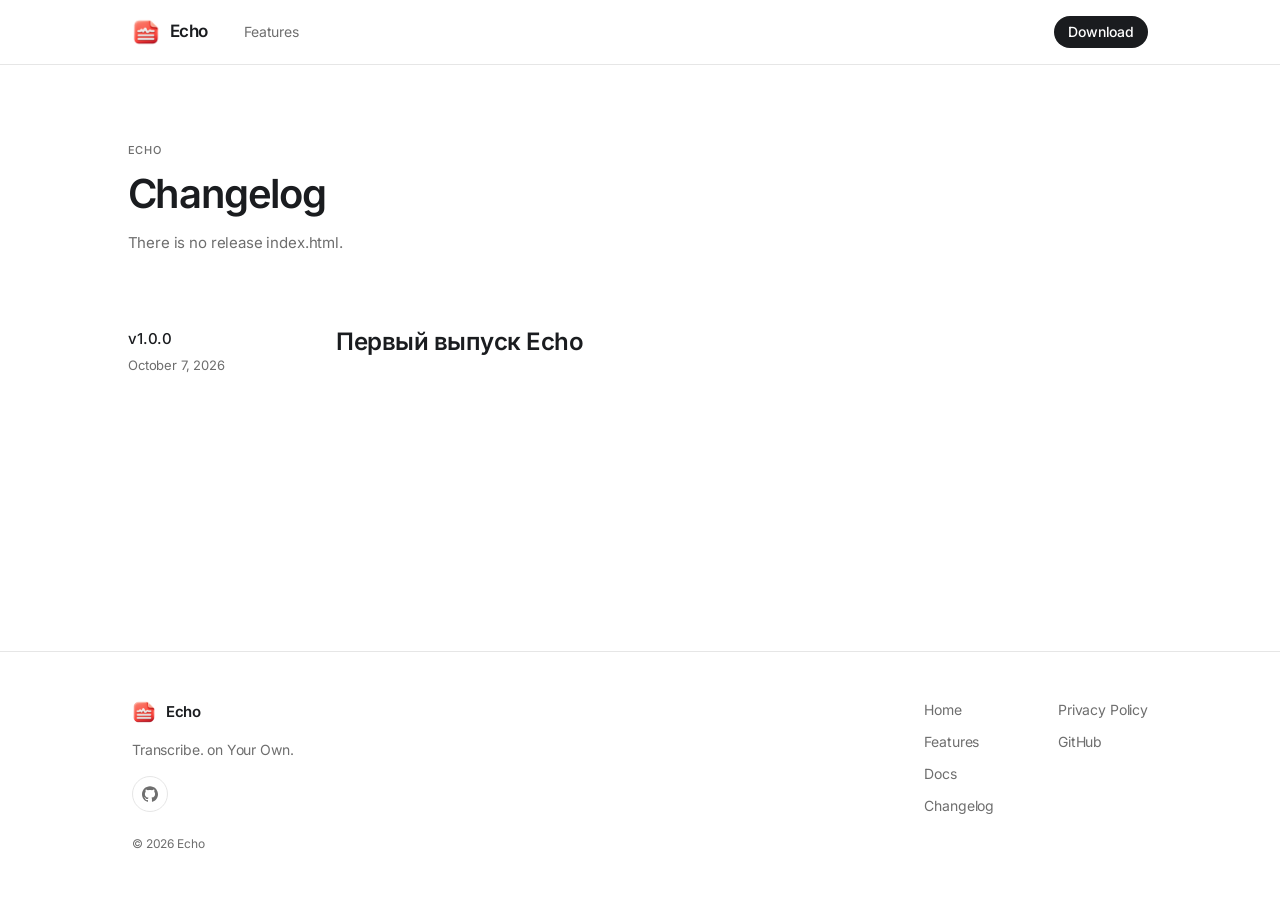
==== echo/changelog/index.html @ e700532b "Add GitHub Pages SPA route entrypoints" ====
<!doctype html>
<html lang="ru">
	<head>
		<meta charset="utf-8" />
		<meta name="viewport" content="width=device-width, initial-scale=1" />
		<title>Echo — локальное распознавание речи</title>
		<meta name="description" content="Echo преобразует аудио и видео в текст на вашем компьютере. macOS, Windows и Linux." />
		<meta name="theme-color" media="(prefers-color-scheme: light)" content="#fafaf8" />
		<meta name="theme-color" media="(prefers-color-scheme: dark)" content="#0e0e0d" />
		<meta name="robots" content="noindex, nofollow" />
		<script>
			;(function () {
				var isDark = window.matchMedia('(prefers-color-scheme: dark)').matches
				document.documentElement.classList.toggle('dark', isDark)
				document.documentElement.setAttribute('data-theme', isDark ? 'dark' : 'light')
			})()
		</script>
		<link rel="icon" href="/echo/favicon.ico" />
		<link rel="icon" type="image/png" sizes="32x32" href="/echo/favicon-32x32.png" />
		<link rel="apple-touch-icon" href="/echo/favicon-180x180.png" />
		<script type="module" crossorigin src="/echo/assets/index-Cu5I1aIY.js"></script>
		<link rel="stylesheet" crossorigin href="/echo/assets/index-9riIQtW8.css">
	</head>
	<body>
		<div id="root"></div>
	</body>
</html>
---- echo/assets/index-9riIQtW8.css ----
@layer properties{@supports (((-webkit-hyphens:none)) and (not (margin-trim:inline))) or ((-moz-orient:inline) and (not (color:rgb(from red r g b)))){*,:before,:after,::backdrop{--tw-translate-x:0;--tw-translate-y:0;--tw-translate-z:0;--tw-rotate-x:initial;--tw-rotate-y:initial;--tw-rotate-z:initial;--tw-skew-x:initial;--tw-skew-y:initial;--tw-space-y-reverse:0;--tw-divide-y-reverse:0;--tw-border-style:solid;--tw-gradient-position:initial;--tw-gradient-from:#0000;--tw-gradient-via:#0000;--tw-gradient-to:#0000;--tw-gradient-stops:initial;--tw-gradient-via-stops:initial;--tw-gradient-from-position:0%;--tw-gradient-via-position:50%;--tw-gradient-to-position:100%;--tw-leading:initial;--tw-font-weight:initial;--tw-tracking:initial;--tw-ordinal:initial;--tw-slashed-zero:initial;--tw-numeric-figure:initial;--tw-numeric-spacing:initial;--tw-numeric-fraction:initial;--tw-shadow:0 0 #0000;--tw-shadow-color:initial;--tw-shadow-alpha:100%;--tw-inset-shadow:0 0 #0000;--tw-inset-shadow-color:initial;--tw-inset-shadow-alpha:100%;--tw-ring-color:initial;--tw-ring-shadow:0 0 #0000;--tw-inset-ring-color:initial;--tw-inset-ring-shadow:0 0 #0000;--tw-ring-inset:initial;--tw-ring-offset-width:0px;--tw-ring-offset-color:#fff;--tw-ring-offset-shadow:0 0 #0000;--tw-outline-style:solid;--tw-backdrop-blur:initial;--tw-backdrop-brightness:initial;--tw-backdrop-contrast:initial;--tw-backdrop-grayscale:initial;--tw-backdrop-hue-rotate:initial;--tw-backdrop-invert:initial;--tw-backdrop-opacity:initial;--tw-backdrop-saturate:initial;--tw-backdrop-sepia:initial;--tw-duration:initial;--tw-ease:initial;--tw-divide-x-reverse:0;--tw-animation-delay:0s;--tw-animation-direction:normal;--tw-animation-duration:initial;--tw-animation-fill-mode:none;--tw-animation-iteration-count:1;--tw-enter-blur:0;--tw-enter-opacity:1;--tw-enter-rotate:0;--tw-enter-scale:1;--tw-enter-translate-x:0;--tw-enter-translate-y:0;--tw-exit-blur:0;--tw-exit-opacity:1;--tw-exit-rotate:0;--tw-exit-scale:1;--tw-exit-translate-x:0;--tw-exit-translate-y:0}}}@font-face{font-family:Inter Variable;font-style:normal;font-display:swap;font-weight:100 900;src:url(/echo/assets/inter-cyrillic-ext-wght-normal-BOeWTOD4.woff2)format("woff2-variations");unicode-range:U+460-52F,U+1C80-1C8A,U+20B4,U+2DE0-2DFF,U+A640-A69F,U+FE2E-FE2F}@font-face{font-family:Inter Variable;font-style:normal;font-display:swap;font-weight:100 900;src:url(/echo/assets/inter-cyrillic-wght-normal-DqGufNeO.woff2)format("woff2-variations");unicode-range:U+301,U+400-45F,U+490-491,U+4B0-4B1,U+2116}@font-face{font-family:Inter Variable;font-style:normal;font-display:swap;font-weight:100 900;src:url(/echo/assets/inter-greek-ext-wght-normal-DlzME5K_.woff2)format("woff2-variations");unicode-range:U+1F??}@font-face{font-family:Inter Variable;font-style:normal;font-display:swap;font-weight:100 900;src:url(/echo/assets/inter-greek-wght-normal-CkhJZR-_.woff2)format("woff2-variations");unicode-range:U+370-377,U+37A-37F,U+384-38A,U+38C,U+38E-3A1,U+3A3-3FF}@font-face{font-family:Inter Variable;font-style:normal;font-display:swap;font-weight:100 900;src:url(/echo/assets/inter-vietnamese-wght-normal-CBcvBZtf.woff2)format("woff2-variations");unicode-range:U+102-103,U+110-111,U+128-129,U+168-169,U+1A0-1A1,U+1AF-1B0,U+300-301,U+303-304,U+308-309,U+323,U+329,U+1EA0-1EF9,U+20AB}@font-face{font-family:Inter Variable;font-style:normal;font-display:swap;font-weight:100 900;src:url(/echo/assets/inter-latin-ext-wght-normal-DO1Apj_S.woff2)format("woff2-variations");unicode-range:U+100-2BA,U+2BD-2C5,U+2C7-2CC,U+2CE-2D7,U+2DD-2FF,U+304,U+308,U+329,U+1D00-1DBF,U+1E00-1E9F,U+1EF2-1EFF,U+2020,U+20A0-20AB,U+20AD-20C0,U+2113,U+2C60-2C7F,U+A720-A7FF}@font-face{font-family:Inter Variable;font-style:normal;font-display:swap;font-weight:100 900;src:url(/echo/assets/inter-latin-wght-normal-Dx4kXJAl.woff2)format("woff2-variations");unicode-range:U+??,U+131,U+152-153,U+2BB-2BC,U+2C6,U+2DA,U+2DC,U+304,U+308,U+329,U+2000-206F,U+20AC,U+2122,U+2191,U+2193,U+2212,U+2215,U+FEFF,U+FFFD}@layer theme{:root,:host{--color-amber-300:oklch(87.9% .169 91.605);--color-amber-500:oklch(76.9% .188 70.08);--color-amber-800:oklch(47.3% .137 46.201);--color-emerald-300:oklch(84.5% .143 164.978);--color-emerald-500:oklch(69.6% .17 162.48);--color-emerald-700:oklch(50.8% .118 165.612);--color-sky-300:oklch(82.8% .111 230.318);--color-sky-500:oklch(68.5% .169 237.323);--color-sky-700:oklch(50% .134 242.749);--color-rose-500:oklch(64.5% .246 16.439);--color-black:#000;--spacing:.25rem;--container-md:28rem;--container-lg:32rem;--container-xl:36rem;--container-3xl:48rem;--text-xs:.75rem;--text-xs--line-height:calc(1/.75);--text-sm:.875rem;--text-sm--line-height:calc(1.25/.875);--text-base:1rem;--text-base--line-height: 1.5 ;--text-lg:1.125rem;--text-lg--line-height:calc(1.75/1.125);--text-xl:1.25rem;--text-xl--line-height:calc(1.75/1.25);--font-weight-medium:500;--font-weight-semibold:600;--tracking-normal:var(--tracking-normal);--leading-tight:1.25;--leading-snug:1.375;--leading-relaxed:1.625;--shadow-2xs:var(--shadow-2xs);--shadow-xs:var(--shadow-xs);--shadow-sm:var(--shadow-sm);--shadow-md:var(--shadow-md);--shadow-lg:var(--shadow-lg);--shadow-xl:var(--shadow-xl);--shadow-2xl:var(--shadow-2xl);--ease-out:cubic-bezier(0,0,.2,1);--blur-xl:24px;--default-transition-duration:.15s;--default-transition-timing-function:cubic-bezier(.4,0,.2,1);--default-font-family:"Inter Variable","Inter",-apple-system,BlinkMacSystemFont,"SF Pro Text","Helvetica Neue",Arial,sans-serif;--default-mono-font-family:ui-monospace,SFMono-Regular,Menlo,Monaco,Consolas,"Courier New",monospace;--shadow:var(--shadow)}}@layer base{*,:after,:before,::backdrop{box-sizing:border-box;border:0 solid;margin:0;padding:0}::file-selector-button{box-sizing:border-box;border:0 solid;margin:0;padding:0}html,:host{-webkit-text-size-adjust:100%;tab-size:4;line-height:1.5;font-family:var(--default-font-family,ui-sans-serif,system-ui,sans-serif,"Apple Color Emoji","Segoe UI Emoji","Segoe UI Symbol","Noto Color Emoji");font-feature-settings:var(--default-font-feature-settings,normal);font-variation-settings:var(--default-font-variation-settings,normal);-webkit-tap-highlight-color:transparent}hr{height:0;color:inherit;border-top-width:1px}abbr:where([title]){-webkit-text-decoration:underline dotted;text-decoration:underline dotted}h1,h2,h3,h4,h5,h6{font-size:inherit;font-weight:inherit}a{color:inherit;-webkit-text-decoration:inherit;text-decoration:inherit}b,strong{font-weight:bolder}code,kbd,samp,pre{font-family:var(--default-mono-font-family,ui-monospace,SFMono-Regular,Menlo,Monaco,Consolas,"Liberation Mono","Courier New",monospace);font-feature-settings:var(--default-mono-font-feature-settings,normal);font-variation-settings:var(--default-mono-font-variation-settings,normal);font-size:1em}small{font-size:80%}sub,sup{vertical-align:baseline;font-size:75%;line-height:0;position:relative}sub{bottom:-.25em}sup{top:-.5em}table{text-indent:0;border-color:inherit;border-collapse:collapse}:-moz-focusring{outline:auto}progress{vertical-align:baseline}summary{display:list-item}ol,ul,menu{list-style:none}img,svg,video,canvas,audio,iframe,embed,object{vertical-align:middle;display:block}img,video{max-width:100%;height:auto}button,input,select,optgroup,textarea{font:inherit;font-feature-settings:inherit;font-variation-settings:inherit;letter-spacing:inherit;color:inherit;opacity:1;background-color:#0000;border-radius:0}::file-selector-button{font:inherit;font-feature-settings:inherit;font-variation-settings:inherit;letter-spacing:inherit;color:inherit;opacity:1;background-color:#0000;border-radius:0}:where(select:is([multiple],[size])) optgroup{font-weight:bolder}:where(select:is([multiple],[size])) optgroup option{padding-inline-start:20px}::file-selector-button{margin-inline-end:4px}::placeholder{opacity:1}@supports (not ((-webkit-appearance:-apple-pay-button))) or (contain-intrinsic-size:1px){::placeholder{color:currentColor}@supports (color:color-mix(in lab,red,red)){::placeholder{color:color-mix(in oklab,currentcolor 50%,transparent)}}}textarea{resize:vertical}::-webkit-search-decoration{-webkit-appearance:none}::-webkit-date-and-time-value{min-height:1lh;text-align:inherit}::-webkit-datetime-edit{display:inline-flex}::-webkit-datetime-edit-fields-wrapper{padding:0}::-webkit-datetime-edit{padding-block:0}::-webkit-datetime-edit-year-field{padding-block:0}::-webkit-datetime-edit-month-field{padding-block:0}::-webkit-datetime-edit-day-field{padding-block:0}::-webkit-datetime-edit-hour-field{padding-block:0}::-webkit-datetime-edit-minute-field{padding-block:0}::-webkit-datetime-edit-second-field{padding-block:0}::-webkit-datetime-edit-millisecond-field{padding-block:0}::-webkit-datetime-edit-meridiem-field{padding-block:0}::-webkit-calendar-picker-indicator{line-height:1}:-moz-ui-invalid{box-shadow:none}button,input:where([type=button],[type=reset],[type=submit]){appearance:button}::file-selector-button{appearance:button}::-webkit-inner-spin-button{height:auto}::-webkit-outer-spin-button{height:auto}[hidden]:where(:not([hidden=until-found])){display:none!important}*{border-color:var(--border);outline-color:var(--ring)}@supports (color:color-mix(in lab,red,red)){*{outline-color:color-mix(in oklab,var(--ring)50%,transparent)}}pre,pre code,kbd,samp{text-align:left;direction:ltr;unicode-bidi:isolate}code{unicode-bidi:isolate}html{-webkit-font-smoothing:antialiased;-moz-osx-font-smoothing:grayscale;font-family:Inter Variable,Inter,-apple-system,BlinkMacSystemFont,SF Pro Text,Helvetica Neue,Arial,sans-serif}body{background-color:var(--background);color:var(--foreground);letter-spacing:-.01em;font-feature-settings:"rlig" 1,"calt" 1,"cv05" 1;background-image:none;font-size:15px;line-height:1.6;overflow-x:hidden}.dark body{background-image:none}h1,h2,h3{letter-spacing:-.03em}::selection{background:#11111024}.dark ::selection{background:#f4f4f133}::-webkit-scrollbar{width:10px;height:10px}::-webkit-scrollbar-track{background:0 0}::-webkit-scrollbar-thumb{background:#1111102e;border-radius:999px}.dark ::-webkit-scrollbar-thumb{background:#f4f4f12e}}@layer components{.site-container{width:100%;max-width:1080px;padding-inline:calc(var(--spacing)*5);margin-inline:auto}@media(min-width:48rem){.site-container{padding-inline:calc(var(--spacing)*8)}}.site-section{padding-block:calc(var(--spacing)*16)}@media(min-width:48rem){.site-section{padding-block:calc(var(--spacing)*24)}}.site-panel{border-radius:calc(var(--radius) + 8px);border-style:var(--tw-border-style);border-width:1px;border-color:var(--border);background-color:var(--card);padding:calc(var(--spacing)*6)}@media(min-width:48rem){.site-panel{padding:calc(var(--spacing)*8)}}.site-title{--tw-leading:1.08;--tw-font-weight:var(--font-weight-semibold);font-size:32px;line-height:1.08;font-weight:var(--font-weight-semibold);--tw-tracking:-.03em;letter-spacing:-.03em}@media(min-width:48rem){.site-title{font-size:56px}}.site-heading{--tw-leading:1.15;--tw-font-weight:var(--font-weight-semibold);font-size:24px;line-height:1.15;font-weight:var(--font-weight-semibold);--tw-tracking:-.03em;letter-spacing:-.03em}@media(min-width:48rem){.site-heading{font-size:32px}}.site-lead{font-size:var(--text-base);line-height:var(--tw-leading,var(--text-base--line-height));--tw-leading:var(--leading-relaxed);line-height:var(--leading-relaxed);color:var(--muted-foreground)}@media(min-width:48rem){.site-lead{font-size:var(--text-lg);line-height:var(--tw-leading,var(--text-lg--line-height))}}.eyebrow{--tw-leading:1;--tw-font-weight:var(--font-weight-medium);font-size:11px;line-height:1;font-weight:var(--font-weight-medium);--tw-tracking:.08em;letter-spacing:.08em;color:var(--muted-foreground);text-transform:uppercase}.hairline{border-top-style:var(--tw-border-style);border-top-width:1px;border-color:var(--border)}.aurora{isolation:isolate;background-color:var(--muted);filter:saturate(.85);background-image:radial-gradient(58% 72% at 14% 16%,#5b8def8c,#0000 68%),radial-gradient(54% 68% at 84% 10%,#b98de37a,#0000 70%),radial-gradient(58% 66% at 80% 88%,#e8a87c73,#0000 70%),radial-gradient(62% 70% at 18% 92%,#7cc5a073,#0000 70%);background-repeat:no-repeat;position:relative}.aurora:after{content:"";pointer-events:none;border-radius:inherit;opacity:.28;mix-blend-mode:overlay;background-image:url("data:image/svg+xml,%3Csvg xmlns='http://www.w3.org/2000/svg' width='140' height='140'%3E%3Cfilter id='n'%3E%3CfeTurbulence type='fractalNoise' baseFrequency='0.9' numOctaves='3' stitchTiles='stitch'/%3E%3C/filter%3E%3Crect width='140' height='140' filter='url(%23n)' opacity='0.5'/%3E%3C/svg%3E");position:absolute;inset:0}.dark .aurora{filter:saturate(.7)brightness(.8)}.site-cta{isolation:isolate;background-color:var(--card);background-image:linear-gradient(180deg,var(--primary)0%,var(--card)62%);position:relative}@supports (color:color-mix(in lab,red,red)){.site-cta{background-image:linear-gradient(180deg,color-mix(in oklab,var(--primary)4%,var(--card))0%,var(--card)62%)}}.site-cta:before{content:"";z-index:-1;pointer-events:none;border-radius:inherit;background-image:radial-gradient(46% 58% at 50% 8%,var(--primary)0%,transparent 72%);position:absolute;inset:0}@supports (color:color-mix(in lab,red,red)){.site-cta:before{background-image:radial-gradient(46% 58% at 50% 8%,color-mix(in oklab,var(--primary)22%,transparent)0%,transparent 72%)}}.site-cta:before{opacity:.55}.dark .site-cta{background-image:linear-gradient(180deg,var(--primary)0%,var(--card)62%)}@supports (color:color-mix(in lab,red,red)){.dark .site-cta{background-image:linear-gradient(180deg,color-mix(in oklab,var(--primary)7%,var(--card))0%,var(--card)62%)}}.dark .site-cta:before{opacity:.7}.aurora-bar{background-image:linear-gradient(90deg,var(--aurora-1)0%,var(--aurora-2)34%,var(--aurora-3)67%,var(--aurora-4)100%);filter:saturate(.85)}.markdown h1{margin-bottom:calc(var(--spacing)*4);--tw-font-weight:var(--font-weight-semibold);font-size:32px;font-weight:var(--font-weight-semibold);--tw-tracking:-.03em;letter-spacing:-.03em}@media(min-width:48rem){.markdown h1{font-size:40px}}.markdown h2{margin-top:calc(var(--spacing)*10);margin-bottom:calc(var(--spacing)*3.5);--tw-font-weight:var(--font-weight-semibold);font-size:24px;font-weight:var(--font-weight-semibold);--tw-tracking:-.03em;letter-spacing:-.03em}@media(min-width:48rem){.markdown h2{font-size:28px}}.markdown h3{margin-top:calc(var(--spacing)*8);margin-bottom:calc(var(--spacing)*3);font-size:var(--text-xl);line-height:var(--tw-leading,var(--text-xl--line-height));--tw-font-weight:var(--font-weight-semibold);font-weight:var(--font-weight-semibold);--tw-tracking:-.03em;letter-spacing:-.03em}.markdown h4{margin-bottom:calc(var(--spacing)*2.5);font-size:var(--text-lg);line-height:var(--tw-leading,var(--text-lg--line-height));--tw-font-weight:var(--font-weight-semibold);font-weight:var(--font-weight-semibold)}.markdown h5{margin-bottom:calc(var(--spacing)*2);font-size:var(--text-base);line-height:var(--tw-leading,var(--text-base--line-height));--tw-font-weight:var(--font-weight-semibold);font-weight:var(--font-weight-semibold)}.markdown h6{margin-bottom:calc(var(--spacing)*1.5);font-size:var(--text-sm);line-height:var(--tw-leading,var(--text-sm--line-height));--tw-font-weight:var(--font-weight-semibold);font-weight:var(--font-weight-semibold)}.markdown p{margin-bottom:calc(var(--spacing)*4);font-size:var(--text-base);line-height:var(--tw-leading,var(--text-base--line-height));--tw-leading:var(--leading-relaxed);line-height:var(--leading-relaxed)}.markdown ul,.markdown ol{margin-bottom:calc(var(--spacing)*4);padding-inline-start:calc(var(--spacing)*5)}.markdown ul{list-style-type:disc}.markdown ol{list-style-type:decimal}.markdown li{margin-bottom:calc(var(--spacing)*2);font-size:var(--text-base);line-height:var(--tw-leading,var(--text-base--line-height));--tw-leading:var(--leading-relaxed);line-height:var(--leading-relaxed)}.markdown blockquote{margin-bottom:calc(var(--spacing)*4);border-inline-start-style:var(--tw-border-style);border-inline-start-width:1px;border-color:var(--border);font-size:var(--text-base);line-height:var(--tw-leading,var(--text-base--line-height));color:var(--muted-foreground);padding-inline-start:calc(var(--spacing)*4)}.markdown code,.markdown pre{border-radius:calc(var(--radius) - 2px);background-color:var(--muted);padding-inline:calc(var(--spacing)*1);padding-block:calc(var(--spacing)*.5);color:var(--foreground);font-family:ui-monospace,SFMono-Regular,Menlo,Monaco,Consolas,Courier New,monospace;font-size:13px}.markdown pre{border-radius:calc(var(--radius) + 4px);border-style:var(--tw-border-style);border-width:1px;border-color:var(--border);padding:calc(var(--spacing)*3);overflow-x:auto}.markdown a{color:var(--foreground);text-decoration-line:underline;-webkit-text-decoration-color:var(--border);text-decoration-color:var(--border);text-underline-offset:4px;transition-property:color,background-color,border-color,outline-color,text-decoration-color,fill,stroke,--tw-gradient-from,--tw-gradient-via,--tw-gradient-to;transition-timing-function:var(--tw-ease,var(--default-transition-timing-function));transition-duration:var(--tw-duration,var(--default-transition-duration))}@media(hover:hover){.markdown a:hover{-webkit-text-decoration-color:var(--foreground);text-decoration-color:var(--foreground)}}.markdown img{border-radius:calc(var(--radius) + 4px);max-width:100%;height:auto;margin-inline:auto;display:block}.markdown hr{margin-block:calc(var(--spacing)*8);border-top-style:var(--tw-border-style);border-top-width:1px;border-color:var(--border)}.markdown strong{--tw-font-weight:var(--font-weight-semibold);font-weight:var(--font-weight-semibold)}.markdown em{font-style:italic}}@layer utilities{.pointer-events-none{pointer-events:none}.sr-only{clip-path:inset(50%);white-space:nowrap;border-width:0;width:1px;height:1px;margin:-1px;padding:0;position:absolute;overflow:hidden}.absolute{position:absolute}.fixed{position:fixed}.relative{position:relative}.sticky{position:sticky}.inset-0{inset:calc(var(--spacing)*0)}.inset-x-0{inset-inline:calc(var(--spacing)*0)}.end-0{inset-inline-end:calc(var(--spacing)*0)}.end-2{inset-inline-end:calc(var(--spacing)*2)}.end-4{inset-inline-end:calc(var(--spacing)*4)}.top-0{top:calc(var(--spacing)*0)}.top-2{top:calc(var(--spacing)*2)}.top-4{top:calc(var(--spacing)*4)}.top-\[50\%\]{top:50%}.top-full{top:100%}.left-\[50\%\]{left:50%}.z-10{z-index:10}.z-50{z-index:50}.container{width:100%}@media(min-width:40rem){.container{max-width:40rem}}@media(min-width:48rem){.container{max-width:48rem}}@media(min-width:64rem){.container{max-width:64rem}}@media(min-width:80rem){.container{max-width:80rem}}@media(min-width:96rem){.container{max-width:96rem}}.-mx-6{margin-inline:calc(var(--spacing)*-6)}.mx-auto{margin-inline:auto}.ms-2{margin-inline-start:calc(var(--spacing)*2)}.ms-auto{margin-inline-start:auto}.mt-1{margin-top:calc(var(--spacing)*1)}.mt-2{margin-top:calc(var(--spacing)*2)}.mt-3{margin-top:calc(var(--spacing)*3)}.mt-4{margin-top:calc(var(--spacing)*4)}.mt-5{margin-top:calc(var(--spacing)*5)}.mt-6{margin-top:calc(var(--spacing)*6)}.mt-7{margin-top:calc(var(--spacing)*7)}.mt-9{margin-top:calc(var(--spacing)*9)}.mt-10{margin-top:calc(var(--spacing)*10)}.mt-14{margin-top:calc(var(--spacing)*14)}.mt-16{margin-top:calc(var(--spacing)*16)}.mt-20{margin-top:calc(var(--spacing)*20)}.mt-24{margin-top:calc(var(--spacing)*24)}.mt-\[0\.125rem\]{margin-top:.125rem}.mt-auto{margin-top:auto}.-mb-6{margin-bottom:calc(var(--spacing)*-6)}.mb-2{margin-bottom:calc(var(--spacing)*2)}.block{display:block}.flex{display:flex}.grid{display:grid}.hidden{display:none}.inline{display:inline}.inline-block{display:inline-block}.inline-flex{display:inline-flex}.table{display:table}.aspect-\[16\/9\]{aspect-ratio:16/9}.size-2\.5{width:calc(var(--spacing)*2.5);height:calc(var(--spacing)*2.5)}.size-3\.5{width:calc(var(--spacing)*3.5);height:calc(var(--spacing)*3.5)}.size-4{width:calc(var(--spacing)*4);height:calc(var(--spacing)*4)}.size-5{width:calc(var(--spacing)*5);height:calc(var(--spacing)*5)}.size-6{width:calc(var(--spacing)*6);height:calc(var(--spacing)*6)}.size-7{width:calc(var(--spacing)*7);height:calc(var(--spacing)*7)}.size-8{width:calc(var(--spacing)*8);height:calc(var(--spacing)*8)}.size-9{width:calc(var(--spacing)*9);height:calc(var(--spacing)*9)}.size-10{width:calc(var(--spacing)*10);height:calc(var(--spacing)*10)}.size-11{width:calc(var(--spacing)*11);height:calc(var(--spacing)*11)}.size-\[0\.5rem\]{width:.5rem;height:.5rem}.size-\[0\.75rem\]{width:.75rem;height:.75rem}.size-\[0\.625rem\]{width:.625rem;height:.625rem}.size-\[0\.6875rem\]{width:.6875rem;height:.6875rem}.size-\[1\.375rem\]{width:1.375rem;height:1.375rem}.size-\[18px\]{width:18px;height:18px}.h-6{height:calc(var(--spacing)*6)}.h-8{height:calc(var(--spacing)*8)}.h-10{height:calc(var(--spacing)*10)}.h-12{height:calc(var(--spacing)*12)}.h-16{height:calc(var(--spacing)*16)}.h-\[0\.1875rem\]{height:.1875rem}.h-\[2\.25rem\]{height:2.25rem}.h-\[2\.75rem\]{height:2.75rem}.h-\[2rem\]{height:2rem}.h-full{height:100%}.h-px{height:1px}.max-h-\[70vh\]{max-height:70vh}.max-h-\[85vh\]{max-height:85vh}.min-h-0{min-height:calc(var(--spacing)*0)}.min-h-dvh{min-height:100dvh}.w-6{width:calc(var(--spacing)*6)}.w-8{width:calc(var(--spacing)*8)}.w-\[11rem\]{width:11rem}.w-\[22\%\]{width:22%}.w-\[88vw\]{width:88vw}.w-\[92vw\]{width:92vw}.w-fit{width:fit-content}.w-full{width:100%}.max-w-3xl{max-width:var(--container-3xl)}.max-w-\[36ch\]{max-width:36ch}.max-w-\[52ch\]{max-width:52ch}.max-w-\[68ch\]{max-width:68ch}.max-w-\[88vw\]{max-width:88vw}.max-w-\[880px\]{max-width:880px}.max-w-\[1065px\]{max-width:1065px}.max-w-\[calc\(100\%-2rem\)\]{max-width:calc(100% - 2rem)}.max-w-md{max-width:var(--container-md)}.max-w-none{max-width:none}.min-w-0{min-width:calc(var(--spacing)*0)}.min-w-52{min-width:calc(var(--spacing)*52)}.flex-1{flex:1}.shrink-0{flex-shrink:0}.origin-\(--radix-tooltip-content-transform-origin\){transform-origin:var(--radix-tooltip-content-transform-origin)}.translate-x-\[-50\%\]{--tw-translate-x:-50%;translate:var(--tw-translate-x)var(--tw-translate-y)}.translate-y-\[-50\%\]{--tw-translate-y:-50%;translate:var(--tw-translate-x)var(--tw-translate-y)}.translate-y-\[calc\(-50\%_-_2px\)\]{--tw-translate-y: calc(-50% - 2px) ;translate:var(--tw-translate-x)var(--tw-translate-y)}.rotate-45{rotate:45deg}.transform{transform:var(--tw-rotate-x,)var(--tw-rotate-y,)var(--tw-rotate-z,)var(--tw-skew-x,)var(--tw-skew-y,)}.animate-in{animation:enter var(--tw-animation-duration,var(--tw-duration,.15s))var(--tw-ease,ease)var(--tw-animation-delay,0s)var(--tw-animation-iteration-count,1)var(--tw-animation-direction,normal)var(--tw-animation-fill-mode,none)}.cursor-pointer{cursor:pointer}.scroll-mt-24{scroll-margin-top:calc(var(--spacing)*24)}.list-disc{list-style-type:disc}.grid-cols-1{grid-template-columns:repeat(1,minmax(0,1fr))}.flex-col{flex-direction:column}.flex-col-reverse{flex-direction:column-reverse}.flex-row{flex-direction:row}.flex-wrap{flex-wrap:wrap}.items-center{align-items:center}.items-start{align-items:flex-start}.justify-between{justify-content:space-between}.justify-center{justify-content:center}.gap-1{gap:calc(var(--spacing)*1)}.gap-1\.5{gap:calc(var(--spacing)*1.5)}.gap-2{gap:calc(var(--spacing)*2)}.gap-2\.5{gap:calc(var(--spacing)*2.5)}.gap-3{gap:calc(var(--spacing)*3)}.gap-4{gap:calc(var(--spacing)*4)}.gap-5{gap:calc(var(--spacing)*5)}.gap-6{gap:calc(var(--spacing)*6)}.gap-7{gap:calc(var(--spacing)*7)}.gap-8{gap:calc(var(--spacing)*8)}.gap-10{gap:calc(var(--spacing)*10)}.gap-\[0\.125rem\]{gap:.125rem}.gap-\[0\.3125rem\]{gap:.3125rem}:where(.space-y-2>:not(:last-child)){--tw-space-y-reverse:0;margin-block-start:calc(calc(var(--spacing)*2)*var(--tw-space-y-reverse));margin-block-end:calc(calc(var(--spacing)*2)*calc(1 - var(--tw-space-y-reverse)))}.gap-x-10{column-gap:calc(var(--spacing)*10)}.gap-y-4{row-gap:calc(var(--spacing)*4)}:where(.divide-y>:not(:last-child)){--tw-divide-y-reverse:0;border-bottom-style:var(--tw-border-style);border-top-style:var(--tw-border-style);border-top-width:calc(1px*var(--tw-divide-y-reverse));border-bottom-width:calc(1px*calc(1 - var(--tw-divide-y-reverse)))}:where(.divide-border>:not(:last-child)){border-color:var(--border)}.truncate{text-overflow:ellipsis;white-space:nowrap;overflow:hidden}.overflow-hidden{overflow:hidden}.overflow-x-auto{overflow-x:auto}.overflow-x-hidden{overflow-x:hidden}.overflow-y-auto{overflow-y:auto}.rounded-2xl{border-radius:calc(var(--radius) + 8px)}.rounded-3xl{border-radius:calc(var(--radius) + 12px)}.rounded-\[0\.625rem\]{border-radius:.625rem}.rounded-\[2px\]{border-radius:2px}.rounded-full{border-radius:3.40282e38px}.rounded-lg{border-radius:var(--radius)}.rounded-md{border-radius:calc(var(--radius) - 2px)}.rounded-none{border-radius:0}.rounded-xl{border-radius:calc(var(--radius) + 4px)}.border{border-style:var(--tw-border-style);border-width:1px}.border-y{border-block-style:var(--tw-border-style);border-block-width:1px}.border-e{border-inline-end-style:var(--tw-border-style);border-inline-end-width:1px}.border-t{border-top-style:var(--tw-border-style);border-top-width:1px}.border-b{border-bottom-style:var(--tw-border-style);border-bottom-width:1px}.border-border,.border-border\/60{border-color:var(--border)}@supports (color:color-mix(in lab,red,red)){.border-border\/60{border-color:color-mix(in oklab,var(--border)60%,transparent)}}.border-border\/70{border-color:var(--border)}@supports (color:color-mix(in lab,red,red)){.border-border\/70{border-color:color-mix(in oklab,var(--border)70%,transparent)}}.border-rose-500\/40{border-color:#ff235766}@supports (color:color-mix(in lab,red,red)){.border-rose-500\/40{border-color:color-mix(in oklab,var(--color-rose-500)40%,transparent)}}.border-transparent{border-color:#0000}.bg-amber-500\/14{background-color:#f99c0024}@supports (color:color-mix(in lab,red,red)){.bg-amber-500\/14{background-color:color-mix(in oklab,var(--color-amber-500)14%,transparent)}}.bg-background,.bg-background\/80{background-color:var(--background)}@supports (color:color-mix(in lab,red,red)){.bg-background\/80{background-color:color-mix(in oklab,var(--background)80%,transparent)}}.bg-black\/40{background-color:#0006}@supports (color:color-mix(in lab,red,red)){.bg-black\/40{background-color:color-mix(in oklab,var(--color-black)40%,transparent)}}.bg-card{background-color:var(--card)}.bg-destructive{background-color:var(--destructive)}.bg-emerald-500\/12{background-color:#00bb7f1f}@supports (color:color-mix(in lab,red,red)){.bg-emerald-500\/12{background-color:color-mix(in oklab,var(--color-emerald-500)12%,transparent)}}.bg-foreground{background-color:var(--foreground)}.bg-muted,.bg-muted\/40{background-color:var(--muted)}@supports (color:color-mix(in lab,red,red)){.bg-muted\/40{background-color:color-mix(in oklab,var(--muted)40%,transparent)}}.bg-popover{background-color:var(--popover)}.bg-primary{background-color:var(--primary)}.bg-rose-500\/10{background-color:#ff23571a}@supports (color:color-mix(in lab,red,red)){.bg-rose-500\/10{background-color:color-mix(in oklab,var(--color-rose-500)10%,transparent)}}.bg-secondary{background-color:var(--secondary)}.bg-sky-500\/12{background-color:#00a5ef1f}@supports (color:color-mix(in lab,red,red)){.bg-sky-500\/12{background-color:color-mix(in oklab,var(--color-sky-500)12%,transparent)}}.bg-transparent{background-color:#0000}.bg-gradient-to-r{--tw-gradient-position:to right in oklab;background-image:linear-gradient(var(--tw-gradient-stops))}.from-transparent{--tw-gradient-from:transparent;--tw-gradient-stops:var(--tw-gradient-via-stops,var(--tw-gradient-position),var(--tw-gradient-from)var(--tw-gradient-from-position),var(--tw-gradient-to)var(--tw-gradient-to-position))}.via-foreground\/12{--tw-gradient-via:var(--foreground)}@supports (color:color-mix(in lab,red,red)){.via-foreground\/12{--tw-gradient-via:color-mix(in oklab,var(--foreground)12%,transparent)}}.via-foreground\/12{--tw-gradient-via-stops:var(--tw-gradient-position),var(--tw-gradient-from)var(--tw-gradient-from-position),var(--tw-gradient-via)var(--tw-gradient-via-position),var(--tw-gradient-to)var(--tw-gradient-to-position);--tw-gradient-stops:var(--tw-gradient-via-stops)}.to-transparent{--tw-gradient-to:transparent;--tw-gradient-stops:var(--tw-gradient-via-stops,var(--tw-gradient-position),var(--tw-gradient-from)var(--tw-gradient-from-position),var(--tw-gradient-to)var(--tw-gradient-to-position))}.fill-foreground{fill:var(--foreground)}.object-cover{object-fit:cover}.object-top{object-position:top}.p-1{padding:calc(var(--spacing)*1)}.p-1\.5{padding:calc(var(--spacing)*1.5)}.p-2{padding:calc(var(--spacing)*2)}.p-3{padding:calc(var(--spacing)*3)}.p-5{padding:calc(var(--spacing)*5)}.p-6{padding:calc(var(--spacing)*6)}.p-7{padding:calc(var(--spacing)*7)}.p-8{padding:calc(var(--spacing)*8)}.px-1\.5{padding-inline:calc(var(--spacing)*1.5)}.px-2{padding-inline:calc(var(--spacing)*2)}.px-2\.5{padding-inline:calc(var(--spacing)*2.5)}.px-3{padding-inline:calc(var(--spacing)*3)}.px-3\.5{padding-inline:calc(var(--spacing)*3.5)}.px-4{padding-inline:calc(var(--spacing)*4)}.px-5{padding-inline:calc(var(--spacing)*5)}.px-6{padding-inline:calc(var(--spacing)*6)}.px-7{padding-inline:calc(var(--spacing)*7)}.py-0\.5{padding-block:calc(var(--spacing)*.5)}.py-1\.5{padding-block:calc(var(--spacing)*1.5)}.py-2{padding-block:calc(var(--spacing)*2)}.py-3{padding-block:calc(var(--spacing)*3)}.py-4{padding-block:calc(var(--spacing)*4)}.py-12{padding-block:calc(var(--spacing)*12)}.py-20{padding-block:calc(var(--spacing)*20)}.py-\[0\.25rem\]{padding-block:.25rem}.py-px{padding-block:1px}.ps-5{padding-inline-start:calc(var(--spacing)*5)}.pe-1{padding-inline-end:calc(var(--spacing)*1)}.pe-8{padding-inline-end:calc(var(--spacing)*8)}.pt-1\.5{padding-top:calc(var(--spacing)*1.5)}.pt-3{padding-top:calc(var(--spacing)*3)}.pt-12{padding-top:calc(var(--spacing)*12)}.pt-14{padding-top:calc(var(--spacing)*14)}.pb-1\.5{padding-bottom:calc(var(--spacing)*1.5)}.pb-2{padding-bottom:calc(var(--spacing)*2)}.pb-3{padding-bottom:calc(var(--spacing)*3)}.pb-4{padding-bottom:calc(var(--spacing)*4)}.pb-8{padding-bottom:calc(var(--spacing)*8)}.pb-24{padding-bottom:calc(var(--spacing)*24)}.text-center{text-align:center}.text-start{text-align:start}.align-middle{vertical-align:middle}.font-mono{font-family:ui-monospace,SFMono-Regular,Menlo,Monaco,Consolas,Courier New,monospace}.text-base{font-size:var(--text-base);line-height:var(--tw-leading,var(--text-base--line-height))}.text-lg{font-size:var(--text-lg);line-height:var(--tw-leading,var(--text-lg--line-height))}.text-sm{font-size:var(--text-sm);line-height:var(--tw-leading,var(--text-sm--line-height))}.text-xl{font-size:var(--text-xl);line-height:var(--tw-leading,var(--text-xl--line-height))}.text-xs{font-size:var(--text-xs);line-height:var(--tw-leading,var(--text-xs--line-height))}.text-\[0\.625rem\]{font-size:.625rem}.text-\[0\.5625rem\]{font-size:.5625rem}.text-\[0\.6875rem\]{font-size:.6875rem}.text-\[0\.8125rem\]{font-size:.8125rem}.text-\[1\.5rem\]{font-size:1.5rem}.text-\[2\.25rem\]{font-size:2.25rem}.text-\[2rem\]{font-size:2rem}.text-\[9px\]{font-size:9px}.text-\[11px\]{font-size:11px}.text-\[12px\]{font-size:12px}.text-\[13px\]{font-size:13px}.text-\[14\.5px\]{font-size:14.5px}.text-\[14px\]{font-size:14px}.text-\[15px\]{font-size:15px}.text-\[16px\]{font-size:16px}.text-\[17px\]{font-size:17px}.text-\[24px\]{font-size:24px}.leading-6{--tw-leading:calc(var(--spacing)*6);line-height:calc(var(--spacing)*6)}.leading-7{--tw-leading:calc(var(--spacing)*7);line-height:calc(var(--spacing)*7)}.leading-8{--tw-leading:calc(var(--spacing)*8);line-height:calc(var(--spacing)*8)}.leading-\[1\.1\]{--tw-leading:1.1;line-height:1.1}.leading-\[1\.4\]{--tw-leading:1.4;line-height:1.4}.leading-\[1\.05\]{--tw-leading:1.05;line-height:1.05}.leading-\[1\.6\]{--tw-leading:1.6;line-height:1.6}.leading-\[1\.08\]{--tw-leading:1.08;line-height:1.08}.leading-\[1\.65\]{--tw-leading:1.65;line-height:1.65}.leading-none{--tw-leading:1;line-height:1}.leading-snug{--tw-leading:var(--leading-snug);line-height:var(--leading-snug)}.leading-tight{--tw-leading:var(--leading-tight);line-height:var(--leading-tight)}.font-medium{--tw-font-weight:var(--font-weight-medium);font-weight:var(--font-weight-medium)}.font-semibold{--tw-font-weight:var(--font-weight-semibold);font-weight:var(--font-weight-semibold)}.tracking-\[-0\.01em\]{--tw-tracking:-.01em;letter-spacing:-.01em}.tracking-\[-0\.02em\]{--tw-tracking:-.02em;letter-spacing:-.02em}.tracking-\[-0\.03em\]{--tw-tracking:-.03em;letter-spacing:-.03em}.tracking-\[-0\.015em\]{--tw-tracking:-.015em;letter-spacing:-.015em}.tracking-\[-0\.035em\]{--tw-tracking:-.035em;letter-spacing:-.035em}.tracking-\[0\.1em\]{--tw-tracking:.1em;letter-spacing:.1em}.tracking-\[0\.04em\]{--tw-tracking:.04em;letter-spacing:.04em}.tracking-\[0\.08em\]{--tw-tracking:.08em;letter-spacing:.08em}.tracking-wide{--tw-tracking:calc(var(--tracking-normal) + .025em);letter-spacing:calc(var(--tracking-normal) + .025em)}.text-balance{text-wrap:balance}.break-words{overflow-wrap:break-word}.hyphens-auto{-webkit-hyphens:auto;hyphens:auto}.whitespace-nowrap{white-space:nowrap}.text-amber-800{color:var(--color-amber-800)}.text-background{color:var(--background)}.text-card-foreground{color:var(--card-foreground)}.text-destructive-foreground{color:var(--destructive-foreground)}.text-emerald-700{color:var(--color-emerald-700)}.text-foreground{color:var(--foreground)}.text-muted-foreground{color:var(--muted-foreground)}.text-popover-foreground{color:var(--popover-foreground)}.text-primary-foreground{color:var(--primary-foreground)}.text-rose-500{color:var(--color-rose-500)}.text-secondary-foreground{color:var(--secondary-foreground)}.text-sky-700{color:var(--color-sky-700)}.lowercase{text-transform:lowercase}.uppercase{text-transform:uppercase}.tabular-nums{--tw-numeric-spacing:tabular-nums;font-variant-numeric:var(--tw-ordinal,)var(--tw-slashed-zero,)var(--tw-numeric-figure,)var(--tw-numeric-spacing,)var(--tw-numeric-fraction,)}.underline{text-decoration-line:underline}.decoration-border{-webkit-text-decoration-color:var(--border);text-decoration-color:var(--border)}.underline-offset-4{text-underline-offset:4px}.shadow-lg{--tw-shadow:var(--shadow-lg);box-shadow:var(--tw-inset-shadow),var(--tw-inset-ring-shadow),var(--tw-ring-offset-shadow),var(--tw-ring-shadow),var(--tw-shadow)}.shadow-xl{--tw-shadow:var(--shadow-xl);box-shadow:var(--tw-inset-shadow),var(--tw-inset-ring-shadow),var(--tw-ring-offset-shadow),var(--tw-ring-shadow),var(--tw-shadow)}.shadow-xs{--tw-shadow:var(--shadow-xs);box-shadow:var(--tw-inset-shadow),var(--tw-inset-ring-shadow),var(--tw-ring-offset-shadow),var(--tw-ring-shadow),var(--tw-shadow)}.ring-1{--tw-ring-shadow:var(--tw-ring-inset,)0 0 0 calc(1px + var(--tw-ring-offset-width))var(--tw-ring-color,currentcolor);box-shadow:var(--tw-inset-shadow),var(--tw-inset-ring-shadow),var(--tw-ring-offset-shadow),var(--tw-ring-shadow),var(--tw-shadow)}.ring-border\/60{--tw-ring-color:var(--border)}@supports (color:color-mix(in lab,red,red)){.ring-border\/60{--tw-ring-color:color-mix(in oklab,var(--border)60%,transparent)}}.outline{outline-style:var(--tw-outline-style);outline-width:1px}.backdrop-blur-\[2px\]{--tw-backdrop-blur:blur(2px);-webkit-backdrop-filter:var(--tw-backdrop-blur,)var(--tw-backdrop-brightness,)var(--tw-backdrop-contrast,)var(--tw-backdrop-grayscale,)var(--tw-backdrop-hue-rotate,)var(--tw-backdrop-invert,)var(--tw-backdrop-opacity,)var(--tw-backdrop-saturate,)var(--tw-backdrop-sepia,);backdrop-filter:var(--tw-backdrop-blur,)var(--tw-backdrop-brightness,)var(--tw-backdrop-contrast,)var(--tw-backdrop-grayscale,)var(--tw-backdrop-hue-rotate,)var(--tw-backdrop-invert,)var(--tw-backdrop-opacity,)var(--tw-backdrop-saturate,)var(--tw-backdrop-sepia,)}.backdrop-blur-xl{--tw-backdrop-blur:blur(var(--blur-xl));-webkit-backdrop-filter:var(--tw-backdrop-blur,)var(--tw-backdrop-brightness,)var(--tw-backdrop-contrast,)var(--tw-backdrop-grayscale,)var(--tw-backdrop-hue-rotate,)var(--tw-backdrop-invert,)var(--tw-backdrop-opacity,)var(--tw-backdrop-saturate,)var(--tw-backdrop-sepia,);backdrop-filter:var(--tw-backdrop-blur,)var(--tw-backdrop-brightness,)var(--tw-backdrop-contrast,)var(--tw-backdrop-grayscale,)var(--tw-backdrop-hue-rotate,)var(--tw-backdrop-invert,)var(--tw-backdrop-opacity,)var(--tw-backdrop-saturate,)var(--tw-backdrop-sepia,)}.transition-\[box-shadow\,border-color\]{transition-property:box-shadow,border-color;transition-timing-function:var(--tw-ease,var(--default-transition-timing-function));transition-duration:var(--tw-duration,var(--default-transition-duration))}.transition-all{transition-property:all;transition-timing-function:var(--tw-ease,var(--default-transition-timing-function));transition-duration:var(--tw-duration,var(--default-transition-duration))}.transition-colors{transition-property:color,background-color,border-color,outline-color,text-decoration-color,fill,stroke,--tw-gradient-from,--tw-gradient-via,--tw-gradient-to;transition-timing-function:var(--tw-ease,var(--default-transition-timing-function));transition-duration:var(--tw-duration,var(--default-transition-duration))}.transition-opacity{transition-property:opacity;transition-timing-function:var(--tw-ease,var(--default-transition-timing-function));transition-duration:var(--tw-duration,var(--default-transition-duration))}.duration-150{--tw-duration:.15s;transition-duration:.15s}.duration-200{--tw-duration:.2s;transition-duration:.2s}.duration-300{--tw-duration:.3s;transition-duration:.3s}.ease-out{--tw-ease:var(--ease-out);transition-timing-function:var(--ease-out)}.fade-in-0{--tw-enter-opacity:0}.outline-none{--tw-outline-style:none;outline-style:none}.select-none{-webkit-user-select:none;user-select:none}.zoom-in-95{--tw-enter-scale:.95}.\[contain-intrinsic-size\:auto_28rem\]{contain-intrinsic-size:auto 28rem}.\[content-visibility\:auto\]{content-visibility:auto}.ring-inset{--tw-ring-inset:inset}.running{animation-play-state:running}@media(hover:hover){.group-hover\:bg-accent\/60:is(:where(.group):hover *){background-color:var(--accent)}@supports (color:color-mix(in lab,red,red)){.group-hover\:bg-accent\/60:is(:where(.group):hover *){background-color:color-mix(in oklab,var(--accent)60%,transparent)}}.group-hover\:decoration-foreground:is(:where(.group):hover *){-webkit-text-decoration-color:var(--foreground);text-decoration-color:var(--foreground)}}.first\:mt-2:first-child{margin-top:calc(var(--spacing)*2)}.first\:border-t-0:first-child{border-top-style:var(--tw-border-style);border-top-width:0}.last\:pb-0:last-child{padding-bottom:calc(var(--spacing)*0)}@media(hover:hover){.hover\:border-border:hover{border-color:var(--border)}.hover\:border-foreground\/40:hover{border-color:var(--foreground)}@supports (color:color-mix(in lab,red,red)){.hover\:border-foreground\/40:hover{border-color:color-mix(in oklab,var(--foreground)40%,transparent)}}.hover\:bg-accent:hover{background-color:var(--accent)}.hover\:bg-background:hover{background-color:var(--background)}.hover\:bg-destructive\/90:hover{background-color:var(--destructive)}@supports (color:color-mix(in lab,red,red)){.hover\:bg-destructive\/90:hover{background-color:color-mix(in oklab,var(--destructive)90%,transparent)}}.hover\:bg-muted:hover{background-color:var(--muted)}.hover\:bg-primary\/90:hover{background-color:var(--primary)}@supports (color:color-mix(in lab,red,red)){.hover\:bg-primary\/90:hover{background-color:color-mix(in oklab,var(--primary)90%,transparent)}}.hover\:bg-secondary\/70:hover{background-color:var(--secondary)}@supports (color:color-mix(in lab,red,red)){.hover\:bg-secondary\/70:hover{background-color:color-mix(in oklab,var(--secondary)70%,transparent)}}.hover\:text-accent-foreground:hover{color:var(--accent-foreground)}.hover\:text-foreground:hover{color:var(--foreground)}.hover\:text-primary:hover{color:var(--primary)}.hover\:decoration-foreground:hover{-webkit-text-decoration-color:var(--foreground);text-decoration-color:var(--foreground)}.hover\:opacity-80:hover{opacity:.8}.hover\:shadow-md:hover{--tw-shadow:var(--shadow-md);box-shadow:var(--tw-inset-shadow),var(--tw-inset-ring-shadow),var(--tw-ring-offset-shadow),var(--tw-ring-shadow),var(--tw-shadow)}}.focus-visible\:ring-\[3px\]:focus-visible{--tw-ring-shadow:var(--tw-ring-inset,)0 0 0 calc(3px + var(--tw-ring-offset-width))var(--tw-ring-color,currentcolor);box-shadow:var(--tw-inset-shadow),var(--tw-inset-ring-shadow),var(--tw-ring-offset-shadow),var(--tw-ring-shadow),var(--tw-shadow)}.focus-visible\:ring-destructive\/30:focus-visible{--tw-ring-color:var(--destructive)}@supports (color:color-mix(in lab,red,red)){.focus-visible\:ring-destructive\/30:focus-visible{--tw-ring-color:color-mix(in oklab,var(--destructive)30%,transparent)}}.focus-visible\:ring-ring:focus-visible{--tw-ring-color:var(--ring)}.focus-visible\:outline-hidden:focus-visible{--tw-outline-style:none;outline-style:none}@media(forced-colors:active){.focus-visible\:outline-hidden:focus-visible{outline-offset:2px;outline:2px solid #0000}}.focus-visible\:outline-none:focus-visible{--tw-outline-style:none;outline-style:none}.active\:bg-primary\/85:active{background-color:var(--primary)}@supports (color:color-mix(in lab,red,red)){.active\:bg-primary\/85:active{background-color:color-mix(in oklab,var(--primary)85%,transparent)}}.disabled\:pointer-events-none:disabled{pointer-events:none}.disabled\:opacity-50:disabled{opacity:.5}.has-\[\>svg\]\:px-2:has(>svg){padding-inline:calc(var(--spacing)*2)}.has-\[\>svg\]\:px-3:has(>svg){padding-inline:calc(var(--spacing)*3)}.has-\[\>svg\]\:px-4:has(>svg){padding-inline:calc(var(--spacing)*4)}.has-\[\>svg\]\:px-6:has(>svg){padding-inline:calc(var(--spacing)*6)}.aria-invalid\:border-destructive[aria-invalid=true]{border-color:var(--destructive)}.aria-invalid\:ring-destructive\/20[aria-invalid=true]{--tw-ring-color:var(--destructive)}@supports (color:color-mix(in lab,red,red)){.aria-invalid\:ring-destructive\/20[aria-invalid=true]{--tw-ring-color:color-mix(in oklab,var(--destructive)20%,transparent)}}.data-\[side\=bottom\]\:slide-in-from-top-2[data-side=bottom]{--tw-enter-translate-y:calc(2*var(--spacing)*-1)}.data-\[side\=left\]\:slide-in-from-right-2[data-side=left]{--tw-enter-translate-x:calc(2*var(--spacing))}.data-\[side\=right\]\:slide-in-from-left-2[data-side=right]{--tw-enter-translate-x:calc(2*var(--spacing)*-1)}.data-\[side\=top\]\:slide-in-from-bottom-2[data-side=top]{--tw-enter-translate-y:calc(2*var(--spacing))}.data-\[state\=closed\]\:animate-out[data-state=closed]{animation:exit var(--tw-animation-duration,var(--tw-duration,.15s))var(--tw-ease,ease)var(--tw-animation-delay,0s)var(--tw-animation-iteration-count,1)var(--tw-animation-direction,normal)var(--tw-animation-fill-mode,none)}.data-\[state\=closed\]\:fade-out-0[data-state=closed]{--tw-exit-opacity:0}.data-\[state\=closed\]\:zoom-out-95[data-state=closed]{--tw-exit-scale:.95}.data-\[state\=open\]\:animate-in[data-state=open]{animation:enter var(--tw-animation-duration,var(--tw-duration,.15s))var(--tw-ease,ease)var(--tw-animation-delay,0s)var(--tw-animation-iteration-count,1)var(--tw-animation-direction,normal)var(--tw-animation-fill-mode,none)}.data-\[state\=open\]\:fade-in-0[data-state=open]{--tw-enter-opacity:0}.data-\[state\=open\]\:zoom-in-95[data-state=open]{--tw-enter-scale:.95}@media(min-width:40rem){.sm\:-mx-7{margin-inline:calc(var(--spacing)*-7)}.sm\:-mb-7{margin-bottom:calc(var(--spacing)*-7)}.sm\:flex{display:flex}.sm\:aspect-\[16\/10\]{aspect-ratio:16/10}.sm\:\!max-w-3xl{max-width:var(--container-3xl)!important}.sm\:\!max-w-xl{max-width:var(--container-xl)!important}.sm\:max-w-lg{max-width:var(--container-lg)}.sm\:grid-cols-2{grid-template-columns:repeat(2,minmax(0,1fr))}.sm\:grid-cols-3{grid-template-columns:repeat(3,minmax(0,1fr))}.sm\:flex-row{flex-direction:row}.sm\:justify-center{justify-content:center}.sm\:justify-end{justify-content:flex-end}.sm\:gap-0{gap:calc(var(--spacing)*0)}:where(.sm\:divide-x>:not(:last-child)){--tw-divide-x-reverse:0;border-inline-style:var(--tw-border-style);border-inline-start-width:calc(1px*var(--tw-divide-x-reverse));border-inline-end-width:calc(1px*calc(1 - var(--tw-divide-x-reverse)))}:where(.sm\:divide-y-0>:not(:last-child)){--tw-divide-y-reverse:0;border-bottom-style:var(--tw-border-style);border-top-style:var(--tw-border-style);border-top-width:calc(0px*var(--tw-divide-y-reverse));border-bottom-width:calc(0px*calc(1 - var(--tw-divide-y-reverse)))}.sm\:p-4{padding:calc(var(--spacing)*4)}.sm\:p-7{padding:calc(var(--spacing)*7)}.sm\:px-8{padding-inline:calc(var(--spacing)*8)}.sm\:px-12{padding-inline:calc(var(--spacing)*12)}.sm\:py-6{padding-block:calc(var(--spacing)*6)}.sm\:ps-7{padding-inline-start:calc(var(--spacing)*7)}.sm\:pe-7{padding-inline-end:calc(var(--spacing)*7)}.sm\:pb-0{padding-bottom:calc(var(--spacing)*0)}.sm\:text-left{text-align:left}.sm\:text-\[clamp\(1\.625rem\,3vw\,2\.25rem\)\]{font-size:clamp(1.625rem,3vw,2.25rem)}.sm\:text-\[clamp\(2\.25rem\,4\.5vw\,3\.5rem\)\]{font-size:clamp(2.25rem,4.5vw,3.5rem)}.sm\:whitespace-nowrap{white-space:nowrap}.sm\:first\:ps-0:first-child{padding-inline-start:calc(var(--spacing)*0)}.sm\:last\:pe-0:last-child{padding-inline-end:calc(var(--spacing)*0)}}@media(min-width:48rem){.md\:flex{display:flex}.md\:grid-cols-2{grid-template-columns:repeat(2,minmax(0,1fr))}.md\:flex-row{flex-direction:row}.md\:items-start{align-items:flex-start}.md\:justify-between{justify-content:space-between}.md\:gap-16{gap:calc(var(--spacing)*16)}.md\:gap-x-16{column-gap:calc(var(--spacing)*16)}.md\:p-8{padding:calc(var(--spacing)*8)}.md\:text-\[28px\]{font-size:28px}}@media(min-width:64rem){.lg\:sticky{position:sticky}.lg\:top-24{top:calc(var(--spacing)*24)}.lg\:mt-20{margin-top:calc(var(--spacing)*20)}.lg\:mt-24{margin-top:calc(var(--spacing)*24)}.lg\:mt-28{margin-top:calc(var(--spacing)*28)}.lg\:flex{display:flex}.lg\:h-fit{height:fit-content}.lg\:max-h-\[calc\(100dvh-8rem\)\]{max-height:calc(100dvh - 8rem)}.lg\:w-44{width:calc(var(--spacing)*44)}.lg\:grid-cols-\[10rem_1fr\]{grid-template-columns:10rem 1fr}.lg\:flex-col{flex-direction:column}.lg\:flex-row{flex-direction:row}.lg\:gap-6{gap:calc(var(--spacing)*6)}.lg\:gap-12{gap:calc(var(--spacing)*12)}.lg\:gap-14{gap:calc(var(--spacing)*14)}.lg\:self-start{align-self:flex-start}.lg\:overflow-y-auto{overflow-y:auto}.lg\:rounded-md{border-radius:calc(var(--radius) - 2px)}.lg\:border-s{border-inline-start-style:var(--tw-border-style);border-inline-start-width:1px}.lg\:border-b-0{border-bottom-style:var(--tw-border-style);border-bottom-width:0}.lg\:p-6{padding:calc(var(--spacing)*6)}.lg\:py-24{padding-block:calc(var(--spacing)*24)}.lg\:ps-4{padding-inline-start:calc(var(--spacing)*4)}.lg\:pt-20{padding-top:calc(var(--spacing)*20)}.lg\:pt-24{padding-top:calc(var(--spacing)*24)}.lg\:pb-0{padding-bottom:calc(var(--spacing)*0)}.lg\:text-\[2\.5rem\]{font-size:2.5rem}.lg\:text-\[3rem\]{font-size:3rem}}.dark\:block:is(.dark *){display:block}.dark\:hidden:is(.dark *){display:none}.dark\:via-foreground\/20:is(.dark *){--tw-gradient-via:var(--foreground)}@supports (color:color-mix(in lab,red,red)){.dark\:via-foreground\/20:is(.dark *){--tw-gradient-via:color-mix(in oklab,var(--foreground)20%,transparent)}}.dark\:via-foreground\/20:is(.dark *){--tw-gradient-via-stops:var(--tw-gradient-position),var(--tw-gradient-from)var(--tw-gradient-from-position),var(--tw-gradient-via)var(--tw-gradient-via-position),var(--tw-gradient-to)var(--tw-gradient-to-position);--tw-gradient-stops:var(--tw-gradient-via-stops)}.dark\:text-amber-300:is(.dark *){color:var(--color-amber-300)}.dark\:text-emerald-300:is(.dark *){color:var(--color-emerald-300)}.dark\:text-sky-300:is(.dark *){color:var(--color-sky-300)}.dark\:aria-invalid\:ring-destructive\/40:is(.dark *)[aria-invalid=true]{--tw-ring-color:var(--destructive)}@supports (color:color-mix(in lab,red,red)){.dark\:aria-invalid\:ring-destructive\/40:is(.dark *)[aria-invalid=true]{--tw-ring-color:color-mix(in oklab,var(--destructive)40%,transparent)}}.\[\&_a\]\:underline a{text-decoration-line:underline}.\[\&_a\]\:decoration-border a{-webkit-text-decoration-color:var(--border);text-decoration-color:var(--border)}.\[\&_a\]\:underline-offset-4 a{text-underline-offset:4px}.\[\&_a\]\:transition-colors a{transition-property:color,background-color,border-color,outline-color,text-decoration-color,fill,stroke,--tw-gradient-from,--tw-gradient-via,--tw-gradient-to;transition-timing-function:var(--tw-ease,var(--default-transition-timing-function));transition-duration:var(--tw-duration,var(--default-transition-duration))}@media(hover:hover){.hover\:\[\&_a\]\:decoration-foreground:hover a{-webkit-text-decoration-color:var(--foreground);text-decoration-color:var(--foreground)}}.\[\&_blockquote\]\:mb-4 blockquote{margin-bottom:calc(var(--spacing)*4)}.\[\&_blockquote\]\:border-s-2 blockquote{border-inline-start-style:var(--tw-border-style);border-inline-start-width:2px}.\[\&_blockquote\]\:border-border blockquote{border-color:var(--border)}.\[\&_blockquote\]\:ps-4 blockquote{padding-inline-start:calc(var(--spacing)*4)}.\[\&_blockquote\]\:text-muted-foreground blockquote{color:var(--muted-foreground)}.\[\&_code\]\:rounded code{border-radius:.25rem}.\[\&_code\]\:bg-muted code{background-color:var(--muted)}.\[\&_code\]\:px-1\.5 code{padding-inline:calc(var(--spacing)*1.5)}.\[\&_code\]\:py-0\.5 code{padding-block:calc(var(--spacing)*.5)}.\[\&_code\]\:font-mono code{font-family:ui-monospace,SFMono-Regular,Menlo,Monaco,Consolas,Courier New,monospace}.\[\&_code\]\:text-\[13px\] code{font-size:13px}.\[\&_code\]\:text-foreground code{color:var(--foreground)}.\[\&_h1\]\:mt-12 h1{margin-top:calc(var(--spacing)*12)}.\[\&_h1\]\:mb-4 h1{margin-bottom:calc(var(--spacing)*4)}.\[\&_h1\]\:text-\[1\.75rem\] h1{font-size:1.75rem}.\[\&_h1\]\:leading-tight h1{--tw-leading:var(--leading-tight);line-height:var(--leading-tight)}.\[\&_h1\]\:font-semibold h1{--tw-font-weight:var(--font-weight-semibold);font-weight:var(--font-weight-semibold)}.\[\&_h1\]\:tracking-\[-0\.03em\] h1{--tw-tracking:-.03em;letter-spacing:-.03em}.first\:\[\&_h1\]\:mt-0:first-child h1{margin-top:calc(var(--spacing)*0)}.\[\&_h2\]\:mt-10 h2{margin-top:calc(var(--spacing)*10)}.\[\&_h2\]\:mb-3 h2{margin-bottom:calc(var(--spacing)*3)}.\[\&_h2\]\:text-\[1\.3rem\] h2{font-size:1.3rem}.\[\&_h2\]\:leading-snug h2{--tw-leading:var(--leading-snug);line-height:var(--leading-snug)}.\[\&_h2\]\:font-semibold h2{--tw-font-weight:var(--font-weight-semibold);font-weight:var(--font-weight-semibold)}.\[\&_h2\]\:tracking-\[-0\.02em\] h2{--tw-tracking:-.02em;letter-spacing:-.02em}.\[\&_h3\]\:mt-8 h3{margin-top:calc(var(--spacing)*8)}.\[\&_h3\]\:mb-2 h3{margin-bottom:calc(var(--spacing)*2)}.\[\&_h3\]\:text-\[1\.05rem\] h3{font-size:1.05rem}.\[\&_h3\]\:font-medium h3{--tw-font-weight:var(--font-weight-medium);font-weight:var(--font-weight-medium)}.\[\&_h3\]\:tracking-\[-0\.01em\] h3{--tw-tracking:-.01em;letter-spacing:-.01em}.\[\&_h4\]\:mt-6 h4{margin-top:calc(var(--spacing)*6)}.\[\&_h4\]\:mb-2 h4{margin-bottom:calc(var(--spacing)*2)}.\[\&_h4\]\:text-\[15px\] h4{font-size:15px}.\[\&_h4\]\:font-medium h4{--tw-font-weight:var(--font-weight-medium);font-weight:var(--font-weight-medium)}.\[\&_hr\]\:my-10 hr{margin-block:calc(var(--spacing)*10)}.\[\&_hr\]\:border-border hr{border-color:var(--border)}.\[\&_img\]\:my-6 img{margin-block:calc(var(--spacing)*6)}.\[\&_img\]\:h-auto img{height:auto}.\[\&_img\]\:max-w-full img{max-width:100%}.\[\&_img\]\:rounded-xl img{border-radius:calc(var(--radius) + 4px)}.\[\&_img\]\:border img{border-style:var(--tw-border-style);border-width:1px}.\[\&_img\]\:border-border img{border-color:var(--border)}.\[\&_li\]\:mb-1\.5 li{margin-bottom:calc(var(--spacing)*1.5)}.\[\&_li\]\:text-muted-foreground li{color:var(--muted-foreground)}.\[\&_ol\]\:mb-4 ol{margin-bottom:calc(var(--spacing)*4)}.\[\&_ol\]\:list-decimal ol{list-style-type:decimal}.\[\&_ol\]\:ps-5 ol{padding-inline-start:calc(var(--spacing)*5)}.\[\&_p\]\:mb-4 p{margin-bottom:calc(var(--spacing)*4)}.\[\&_p\]\:text-muted-foreground p{color:var(--muted-foreground)}.\[\&_pre\]\:relative pre{position:relative}.\[\&_pre\]\:mb-5 pre{margin-bottom:calc(var(--spacing)*5)}.\[\&_pre\]\:overflow-x-auto pre{overflow-x:auto}.\[\&_pre\]\:rounded-xl pre{border-radius:calc(var(--radius) + 4px)}.\[\&_pre\]\:border pre{border-style:var(--tw-border-style);border-width:1px}.\[\&_pre\]\:border-border pre{border-color:var(--border)}.\[\&_pre\]\:bg-muted pre{background-color:var(--muted)}.\[\&_pre\]\:p-4 pre{padding:calc(var(--spacing)*4)}.\[\&_pre\]\:text-\[13px\] pre{font-size:13px}.\[\&_pre\]\:leading-6 pre{--tw-leading:calc(var(--spacing)*6);line-height:calc(var(--spacing)*6)}.\[\&_pre_code\]\:bg-transparent pre code{background-color:#0000}.\[\&_pre_code\]\:p-0 pre code{padding:calc(var(--spacing)*0)}.\[\&_strong\]\:font-medium strong{--tw-font-weight:var(--font-weight-medium);font-weight:var(--font-weight-medium)}.\[\&_strong\]\:text-foreground strong{color:var(--foreground)}.\[\&_svg\]\:pointer-events-none svg{pointer-events:none}.\[\&_svg\]\:shrink-0 svg{flex-shrink:0}.\[\&_svg\:not\(\[class\*\=\'size-\'\]\)\]\:size-3 svg:not([class*=size-]){width:calc(var(--spacing)*3);height:calc(var(--spacing)*3)}.\[\&_svg\:not\(\[class\*\=\'size-\'\]\)\]\:size-4 svg:not([class*=size-]){width:calc(var(--spacing)*4);height:calc(var(--spacing)*4)}.\[\&_table\]\:mb-5 table{margin-bottom:calc(var(--spacing)*5)}.\[\&_table\]\:w-full table{width:100%}.\[\&_table\]\:text-\[13px\] table{font-size:13px}.\[\&_td\]\:border-t td{border-top-style:var(--tw-border-style);border-top-width:1px}.\[\&_td\]\:border-border td{border-color:var(--border)}.\[\&_td\]\:py-2 td,.\[\&_th\]\:py-2 th{padding-block:calc(var(--spacing)*2)}.\[\&_th\]\:text-start th{text-align:start}.\[\&_th\]\:font-medium th{--tw-font-weight:var(--font-weight-medium);font-weight:var(--font-weight-medium)}.\[\&_ul\]\:mb-4 ul{margin-bottom:calc(var(--spacing)*4)}.\[\&_ul\]\:list-disc ul{list-style-type:disc}.\[\&_ul\]\:ps-5 ul{padding-inline-start:calc(var(--spacing)*5)}.animate-marquee-up{backface-visibility:hidden;perspective:1000px;animation:linear infinite marquee-up}.animate-marquee-left{animation:linear infinite marquee-left}.animate-pulse-glow{animation:2s ease-in-out 3 pulse-ring}.pause{animation-play-state:paused}.stagger-in{animation:.24s ease-out both fade-up}}@property --tw-animation-delay{syntax:"*";inherits:false;initial-value:0s}@property --tw-animation-direction{syntax:"*";inherits:false;initial-value:normal}@property --tw-animation-duration{syntax:"*";inherits:false}@property --tw-animation-fill-mode{syntax:"*";inherits:false;initial-value:none}@property --tw-animation-iteration-count{syntax:"*";inherits:false;initial-value:1}@property --tw-enter-blur{syntax:"*";inherits:false;initial-value:0}@property --tw-enter-opacity{syntax:"*";inherits:false;initial-value:1}@property --tw-enter-rotate{syntax:"*";inherits:false;initial-value:0}@property --tw-enter-scale{syntax:"*";inherits:false;initial-value:1}@property --tw-enter-translate-x{syntax:"*";inherits:false;initial-value:0}@property --tw-enter-translate-y{syntax:"*";inherits:false;initial-value:0}@property --tw-exit-blur{syntax:"*";inherits:false;initial-value:0}@property --tw-exit-opacity{syntax:"*";inherits:false;initial-value:1}@property --tw-exit-rotate{syntax:"*";inherits:false;initial-value:0}@property --tw-exit-scale{syntax:"*";inherits:false;initial-value:1}@property --tw-exit-translate-x{syntax:"*";inherits:false;initial-value:0}@property --tw-exit-translate-y{syntax:"*";inherits:false;initial-value:0}:root{--radius:1rem;--background:#fff;--foreground:#1a1c1f;--card:#fff;--card-foreground:#1a1c1f;--popover:#fff;--popover-foreground:#1a1c1f;--primary:#1a1c1f;--primary-foreground:#fff;--secondary:#f4f4f4;--secondary-foreground:#1a1c1f;--muted:#f4f4f4;--muted-foreground:#6e6e6e;--accent:#f4f4f4;--accent-foreground:#1a1c1f;--destructive:#b4453c;--destructive-foreground:#fdf6f5;--success:#3f7d5f;--success-foreground:#f3faf6;--border:#e6e6e6;--input:#e6e6e6;--ring:#1a1c1f40;--aurora-1:#5b8def;--aurora-2:#b98de3;--aurora-3:#e8a87c;--aurora-4:#7cc5a0;--chart-1:var(--aurora-1);--chart-2:var(--aurora-2);--chart-3:var(--aurora-3);--chart-4:var(--aurora-4);--chart-5:#6f6f6a;--sidebar:#f9f9f9;--sidebar-foreground:#1a1c1f;--sidebar-primary:#1a1c1f;--sidebar-primary-foreground:#fff;--sidebar-accent:#f1f1ee;--sidebar-accent-foreground:#111110;--sidebar-border:#e7e7e2;--sidebar-ring:#11111033;--shadow-2xs:0 1px 1px #1111100a;--shadow-xs:0 1px 2px #1111100d;--shadow-sm:0 2px 8px #1111100a;--shadow:0 6px 18px #1111100d;--shadow-md:0 10px 26px #1111100f;--shadow-lg:0 16px 36px #11111014;--shadow-xl:0 24px 56px #1111101a;--shadow-2xl:0 32px 72px #1111101f;--tracking-normal:-.01em}.dark{--background:#181818;--foreground:#ececec;--card:#212121;--card-foreground:#ececec;--popover:#2a2a2a;--popover-foreground:#ececec;--primary:#ececec;--primary-foreground:#1a1c1f;--secondary:#242424;--secondary-foreground:#ececec;--muted:#242424;--muted-foreground:#9a9a9a;--accent:#2a2a2a;--accent-foreground:#ececec;--destructive:#c4655c;--destructive-foreground:#1a0f0e;--success:#6aab8b;--success-foreground:#0d1512;--border:#303030;--input:#303030;--ring:#ececec3d;--aurora-1:#5b8def;--aurora-2:#b98de3;--aurora-3:#e8a87c;--aurora-4:#7cc5a0;--chart-5:#9a9a94;--sidebar:#212121;--sidebar-foreground:#ececec;--sidebar-primary:#ececec;--sidebar-primary-foreground:#fff;--sidebar-accent:#2a2a2a;--sidebar-accent-foreground:#ececec;--sidebar-border:#303030;--sidebar-ring:#339cff66;--shadow-2xs:0 1px 1px #0000004d;--shadow-xs:0 1px 2px #00000059;--shadow-sm:0 2px 10px #0006;--shadow:0 8px 22px #00000073;--shadow-md:0 14px 32px #00000080;--shadow-lg:0 22px 46px #0000008c;--shadow-xl:0 30px 64px #0009;--shadow-2xl:0 40px 80px #000000a6}@keyframes marquee-up{0%{transform:translateY(0)}to{transform:translateY(-50%)}}@keyframes marquee-left{0%{transform:translate(0)}to{transform:translate(-50%)}}@keyframes pulse-ring{0%,to{box-shadow:0 0 0 0 var(--ring)}50%{box-shadow:0 0 0 4px var(--ring)}}@keyframes fade-up{0%{opacity:0;transform:translateY(6px)}to{opacity:1;transform:translateY(0)}}.cta-hero{z-index:0;position:relative;background:linear-gradient(120deg,var(--aurora-1),var(--aurora-2),var(--aurora-3),var(--aurora-4))!important}@supports (color:color-mix(in lab,red,red)){.cta-hero{background:linear-gradient(120deg,color-mix(in srgb,var(--aurora-1)14%,#fff),color-mix(in srgb,var(--aurora-2)14%,#fff),color-mix(in srgb,var(--aurora-3)12%,#fff),color-mix(in srgb,var(--aurora-4)14%,#fff))!important}}.cta-hero{color:#1a1c1f!important;border:1px solid #1a1c1f14!important}.cta-hero:hover{filter:saturate(1.15)brightness(1.02)}.cta-hero:after{content:"";background:linear-gradient(120deg,var(--aurora-1),var(--aurora-2),var(--aurora-3),var(--aurora-4));filter:blur(16px);opacity:.22;z-index:-1;border-radius:9999px;transition:opacity .2s ease-out;position:absolute;inset:-2px}.cta-hero:hover:after{opacity:.4}:root{--mock-surface:#fff;--mock-sidebar:#f9f9f9;--mock-muted:#f4f4f4;--mock-line:#e6e6e6;--mock-ink:#1a1c1f;--mock-ink-muted:#6e6e6e;--mock-faint:#dcdcdc;--mock-active:#ececec;--mock-accent:#2f6df6;--mock-accent-ink:#fff}.dark{--mock-surface:#212121;--mock-sidebar:#0f0f0f;--mock-muted:#2b2b2b;--mock-line:#343434;--mock-ink:#ececec;--mock-ink-muted:#9b9b9b;--mock-faint:#3d3d3d;--mock-active:#303030;--mock-accent:#4c8bff;--mock-accent-ink:#0d1117}@property --tw-translate-x{syntax:"*";inherits:false;initial-value:0}@property --tw-translate-y{syntax:"*";inherits:false;initial-value:0}@property --tw-translate-z{syntax:"*";inherits:false;initial-value:0}@property --tw-rotate-x{syntax:"*";inherits:false}@property --tw-rotate-y{syntax:"*";inherits:false}@property --tw-rotate-z{syntax:"*";inherits:false}@property --tw-skew-x{syntax:"*";inherits:false}@property --tw-skew-y{syntax:"*";inherits:false}@property --tw-space-y-reverse{syntax:"*";inherits:false;initial-value:0}@property --tw-divide-y-reverse{syntax:"*";inherits:false;initial-value:0}@property --tw-border-style{syntax:"*";inherits:false;initial-value:solid}@property --tw-gradient-position{syntax:"*";inherits:false}@property --tw-gradient-from{syntax:"<color>";inherits:false;initial-value:#0000}@property --tw-gradient-via{syntax:"<color>";inherits:false;initial-value:#0000}@property --tw-gradient-to{syntax:"<color>";inherits:false;initial-value:#0000}@property --tw-gradient-stops{syntax:"*";inherits:false}@property --tw-gradient-via-stops{syntax:"*";inherits:false}@property --tw-gradient-from-position{syntax:"<length-percentage>";inherits:false;initial-value:0%}@property --tw-gradient-via-position{syntax:"<length-percentage>";inherits:false;initial-value:50%}@property --tw-gradient-to-position{syntax:"<length-percentage>";inherits:false;initial-value:100%}@property --tw-leading{syntax:"*";inherits:false}@property --tw-font-weight{syntax:"*";inherits:false}@property --tw-tracking{syntax:"*";inherits:false}@property --tw-ordinal{syntax:"*";inherits:false}@property --tw-slashed-zero{syntax:"*";inherits:false}@property --tw-numeric-figure{syntax:"*";inherits:false}@property --tw-numeric-spacing{syntax:"*";inherits:false}@property --tw-numeric-fraction{syntax:"*";inherits:false}@property --tw-shadow{syntax:"*";inherits:false;initial-value:0 0 #0000}@property --tw-shadow-color{syntax:"*";inherits:false}@property --tw-shadow-alpha{syntax:"<percentage>";inherits:false;initial-value:100%}@property --tw-inset-shadow{syntax:"*";inherits:false;initial-value:0 0 #0000}@property --tw-inset-shadow-color{syntax:"*";inherits:false}@property --tw-inset-shadow-alpha{syntax:"<percentage>";inherits:false;initial-value:100%}@property --tw-ring-color{syntax:"*";inherits:false}@property --tw-ring-shadow{syntax:"*";inherits:false;initial-value:0 0 #0000}@property --tw-inset-ring-color{syntax:"*";inherits:false}@property --tw-inset-ring-shadow{syntax:"*";inherits:false;initial-value:0 0 #0000}@property --tw-ring-inset{syntax:"*";inherits:false}@property --tw-ring-offset-width{syntax:"<length>";inherits:false;initial-value:0}@property --tw-ring-offset-color{syntax:"*";inherits:false;initial-value:#fff}@property --tw-ring-offset-shadow{syntax:"*";inherits:false;initial-value:0 0 #0000}@property --tw-outline-style{syntax:"*";inherits:false;initial-value:solid}@property --tw-backdrop-blur{syntax:"*";inherits:false}@property --tw-backdrop-brightness{syntax:"*";inherits:false}@property --tw-backdrop-contrast{syntax:"*";inherits:false}@property --tw-backdrop-grayscale{syntax:"*";inherits:false}@property --tw-backdrop-hue-rotate{syntax:"*";inherits:false}@property --tw-backdrop-invert{syntax:"*";inherits:false}@property --tw-backdrop-opacity{syntax:"*";inherits:false}@property --tw-backdrop-saturate{syntax:"*";inherits:false}@property --tw-backdrop-sepia{syntax:"*";inherits:false}@property --tw-duration{syntax:"*";inherits:false}@property --tw-ease{syntax:"*";inherits:false}@property --tw-divide-x-reverse{syntax:"*";inherits:false;initial-value:0}@keyframes enter{0%{opacity:var(--tw-enter-opacity,1);transform:translate3d(var(--tw-enter-translate-x,0),var(--tw-enter-translate-y,0),0)scale3d(var(--tw-enter-scale,1),var(--tw-enter-scale,1),var(--tw-enter-scale,1))rotate(var(--tw-enter-rotate,0));filter:blur(var(--tw-enter-blur,0))}}@keyframes exit{to{opacity:var(--tw-exit-opacity,1);transform:translate3d(var(--tw-exit-translate-x,0),var(--tw-exit-translate-y,0),0)scale3d(var(--tw-exit-scale,1),var(--tw-exit-scale,1),var(--tw-exit-scale,1))rotate(var(--tw-exit-rotate,0));filter:blur(var(--tw-exit-blur,0))}}
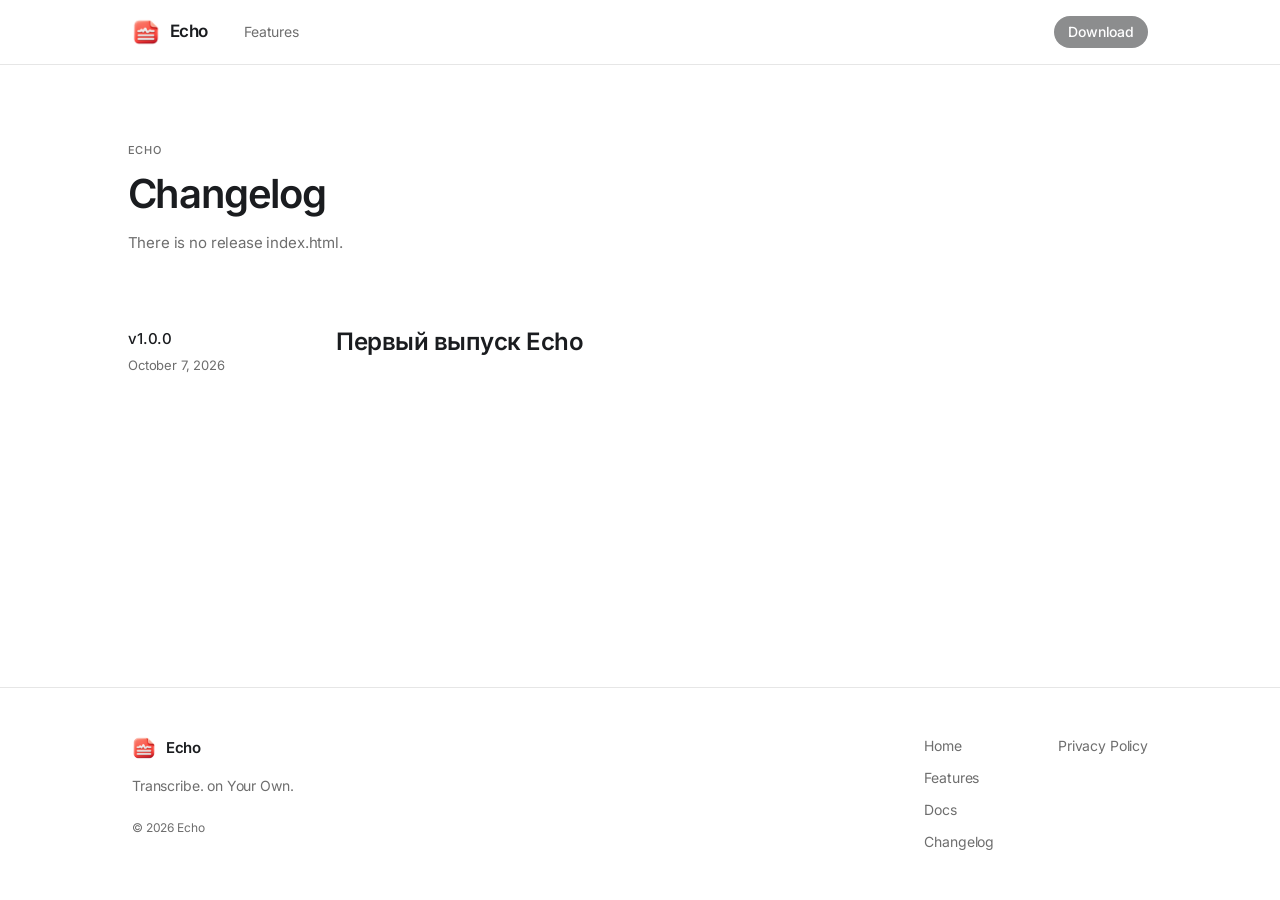
==== commit a39d004e: "Publish Russian Echo site and branded phone icon" ====
--- a/echo/changelog/index.html
+++ b/echo/changelog/index.html
@@ -18,8 +18,8 @@
 		<link rel="icon" href="/echo/favicon.ico" />
 		<link rel="icon" type="image/png" sizes="32x32" href="/echo/favicon-32x32.png" />
 		<link rel="apple-touch-icon" href="/echo/favicon-180x180.png" />
-		<script type="module" crossorigin src="/echo/assets/index-Cu5I1aIY.js"></script>
-		<link rel="stylesheet" crossorigin href="/echo/assets/index-9riIQtW8.css">
+		<script type="module" crossorigin src="/echo/assets/index-kHMzcByd.js"></script>
+		<link rel="stylesheet" crossorigin href="/echo/assets/index-Dmrrwm3Q.css">
 	</head>
 	<body>
 		<div id="root"></div>
--- a/echo/assets/index-Dmrrwm3Q.css
+++ b/echo/assets/index-Dmrrwm3Q.css
@@ -0,0 +1 @@
+@layer properties{@supports (((-webkit-hyphens:none)) and (not (margin-trim:inline))) or ((-moz-orient:inline) and (not (color:rgb(from red r g b)))){*,:before,:after,::backdrop{--tw-translate-x:0;--tw-translate-y:0;--tw-translate-z:0;--tw-rotate-x:initial;--tw-rotate-y:initial;--tw-rotate-z:initial;--tw-skew-x:initial;--tw-skew-y:initial;--tw-space-y-reverse:0;--tw-divide-y-reverse:0;--tw-border-style:solid;--tw-gradient-position:initial;--tw-gradient-from:#0000;--tw-gradient-via:#0000;--tw-gradient-to:#0000;--tw-gradient-stops:initial;--tw-gradient-via-stops:initial;--tw-gradient-from-position:0%;--tw-gradient-via-position:50%;--tw-gradient-to-position:100%;--tw-leading:initial;--tw-font-weight:initial;--tw-tracking:initial;--tw-ordinal:initial;--tw-slashed-zero:initial;--tw-numeric-figure:initial;--tw-numeric-spacing:initial;--tw-numeric-fraction:initial;--tw-shadow:0 0 #0000;--tw-shadow-color:initial;--tw-shadow-alpha:100%;--tw-inset-shadow:0 0 #0000;--tw-inset-shadow-color:initial;--tw-inset-shadow-alpha:100%;--tw-ring-color:initial;--tw-ring-shadow:0 0 #0000;--tw-inset-ring-color:initial;--tw-inset-ring-shadow:0 0 #0000;--tw-ring-inset:initial;--tw-ring-offset-width:0px;--tw-ring-offset-color:#fff;--tw-ring-offset-shadow:0 0 #0000;--tw-outline-style:solid;--tw-backdrop-blur:initial;--tw-backdrop-brightness:initial;--tw-backdrop-contrast:initial;--tw-backdrop-grayscale:initial;--tw-backdrop-hue-rotate:initial;--tw-backdrop-invert:initial;--tw-backdrop-opacity:initial;--tw-backdrop-saturate:initial;--tw-backdrop-sepia:initial;--tw-duration:initial;--tw-ease:initial;--tw-divide-x-reverse:0;--tw-animation-delay:0s;--tw-animation-direction:normal;--tw-animation-duration:initial;--tw-animation-fill-mode:none;--tw-animation-iteration-count:1;--tw-enter-blur:0;--tw-enter-opacity:1;--tw-enter-rotate:0;--tw-enter-scale:1;--tw-enter-translate-x:0;--tw-enter-translate-y:0;--tw-exit-blur:0;--tw-exit-opacity:1;--tw-exit-rotate:0;--tw-exit-scale:1;--tw-exit-translate-x:0;--tw-exit-translate-y:0}}}@font-face{font-family:Inter Variable;font-style:normal;font-display:swap;font-weight:100 900;src:url(/echo/assets/inter-cyrillic-ext-wght-normal-BOeWTOD4.woff2)format("woff2-variations");unicode-range:U+460-52F,U+1C80-1C8A,U+20B4,U+2DE0-2DFF,U+A640-A69F,U+FE2E-FE2F}@font-face{font-family:Inter Variable;font-style:normal;font-display:swap;font-weight:100 900;src:url(/echo/assets/inter-cyrillic-wght-normal-DqGufNeO.woff2)format("woff2-variations");unicode-range:U+301,U+400-45F,U+490-491,U+4B0-4B1,U+2116}@font-face{font-family:Inter Variable;font-style:normal;font-display:swap;font-weight:100 900;src:url(/echo/assets/inter-greek-ext-wght-normal-DlzME5K_.woff2)format("woff2-variations");unicode-range:U+1F??}@font-face{font-family:Inter Variable;font-style:normal;font-display:swap;font-weight:100 900;src:url(/echo/assets/inter-greek-wght-normal-CkhJZR-_.woff2)format("woff2-variations");unicode-range:U+370-377,U+37A-37F,U+384-38A,U+38C,U+38E-3A1,U+3A3-3FF}@font-face{font-family:Inter Variable;font-style:normal;font-display:swap;font-weight:100 900;src:url(/echo/assets/inter-vietnamese-wght-normal-CBcvBZtf.woff2)format("woff2-variations");unicode-range:U+102-103,U+110-111,U+128-129,U+168-169,U+1A0-1A1,U+1AF-1B0,U+300-301,U+303-304,U+308-309,U+323,U+329,U+1EA0-1EF9,U+20AB}@font-face{font-family:Inter Variable;font-style:normal;font-display:swap;font-weight:100 900;src:url(/echo/assets/inter-latin-ext-wght-normal-DO1Apj_S.woff2)format("woff2-variations");unicode-range:U+100-2BA,U+2BD-2C5,U+2C7-2CC,U+2CE-2D7,U+2DD-2FF,U+304,U+308,U+329,U+1D00-1DBF,U+1E00-1E9F,U+1EF2-1EFF,U+2020,U+20A0-20AB,U+20AD-20C0,U+2113,U+2C60-2C7F,U+A720-A7FF}@font-face{font-family:Inter Variable;font-style:normal;font-display:swap;font-weight:100 900;src:url(/echo/assets/inter-latin-wght-normal-Dx4kXJAl.woff2)format("woff2-variations");unicode-range:U+??,U+131,U+152-153,U+2BB-2BC,U+2C6,U+2DA,U+2DC,U+304,U+308,U+329,U+2000-206F,U+20AC,U+2122,U+2191,U+2193,U+2212,U+2215,U+FEFF,U+FFFD}@layer theme{:root,:host{--color-amber-300:oklch(87.9% .169 91.605);--color-amber-500:oklch(76.9% .188 70.08);--color-amber-800:oklch(47.3% .137 46.201);--color-emerald-300:oklch(84.5% .143 164.978);--color-emerald-500:oklch(69.6% .17 162.48);--color-emerald-700:oklch(50.8% .118 165.612);--color-sky-300:oklch(82.8% .111 230.318);--color-sky-500:oklch(68.5% .169 237.323);--color-sky-700:oklch(50% .134 242.749);--color-black:#000;--spacing:.25rem;--container-md:28rem;--container-lg:32rem;--container-3xl:48rem;--text-xs:.75rem;--text-xs--line-height:calc(1/.75);--text-sm:.875rem;--text-sm--line-height:calc(1.25/.875);--text-base:1rem;--text-base--line-height: 1.5 ;--text-lg:1.125rem;--text-lg--line-height:calc(1.75/1.125);--text-xl:1.25rem;--text-xl--line-height:calc(1.75/1.25);--font-weight-medium:500;--font-weight-semibold:600;--tracking-normal:var(--tracking-normal);--leading-tight:1.25;--leading-snug:1.375;--leading-relaxed:1.625;--shadow-2xs:var(--shadow-2xs);--shadow-xs:var(--shadow-xs);--shadow-sm:var(--shadow-sm);--shadow-md:var(--shadow-md);--shadow-lg:var(--shadow-lg);--shadow-xl:var(--shadow-xl);--shadow-2xl:var(--shadow-2xl);--ease-out:cubic-bezier(0,0,.2,1);--blur-xl:24px;--default-transition-duration:.15s;--default-transition-timing-function:cubic-bezier(.4,0,.2,1);--default-font-family:"Inter Variable","Inter",-apple-system,BlinkMacSystemFont,"SF Pro Text","Helvetica Neue",Arial,sans-serif;--default-mono-font-family:ui-monospace,SFMono-Regular,Menlo,Monaco,Consolas,"Courier New",monospace;--shadow:var(--shadow)}}@layer base{*,:after,:before,::backdrop{box-sizing:border-box;border:0 solid;margin:0;padding:0}::file-selector-button{box-sizing:border-box;border:0 solid;margin:0;padding:0}html,:host{-webkit-text-size-adjust:100%;tab-size:4;line-height:1.5;font-family:var(--default-font-family,ui-sans-serif,system-ui,sans-serif,"Apple Color Emoji","Segoe UI Emoji","Segoe UI Symbol","Noto Color Emoji");font-feature-settings:var(--default-font-feature-settings,normal);font-variation-settings:var(--default-font-variation-settings,normal);-webkit-tap-highlight-color:transparent}hr{height:0;color:inherit;border-top-width:1px}abbr:where([title]){-webkit-text-decoration:underline dotted;text-decoration:underline dotted}h1,h2,h3,h4,h5,h6{font-size:inherit;font-weight:inherit}a{color:inherit;-webkit-text-decoration:inherit;text-decoration:inherit}b,strong{font-weight:bolder}code,kbd,samp,pre{font-family:var(--default-mono-font-family,ui-monospace,SFMono-Regular,Menlo,Monaco,Consolas,"Liberation Mono","Courier New",monospace);font-feature-settings:var(--default-mono-font-feature-settings,normal);font-variation-settings:var(--default-mono-font-variation-settings,normal);font-size:1em}small{font-size:80%}sub,sup{vertical-align:baseline;font-size:75%;line-height:0;position:relative}sub{bottom:-.25em}sup{top:-.5em}table{text-indent:0;border-color:inherit;border-collapse:collapse}:-moz-focusring{outline:auto}progress{vertical-align:baseline}summary{display:list-item}ol,ul,menu{list-style:none}img,svg,video,canvas,audio,iframe,embed,object{vertical-align:middle;display:block}img,video{max-width:100%;height:auto}button,input,select,optgroup,textarea{font:inherit;font-feature-settings:inherit;font-variation-settings:inherit;letter-spacing:inherit;color:inherit;opacity:1;background-color:#0000;border-radius:0}::file-selector-button{font:inherit;font-feature-settings:inherit;font-variation-settings:inherit;letter-spacing:inherit;color:inherit;opacity:1;background-color:#0000;border-radius:0}:where(select:is([multiple],[size])) optgroup{font-weight:bolder}:where(select:is([multiple],[size])) optgroup option{padding-inline-start:20px}::file-selector-button{margin-inline-end:4px}::placeholder{opacity:1}@supports (not ((-webkit-appearance:-apple-pay-button))) or (contain-intrinsic-size:1px){::placeholder{color:currentColor}@supports (color:color-mix(in lab,red,red)){::placeholder{color:color-mix(in oklab,currentcolor 50%,transparent)}}}textarea{resize:vertical}::-webkit-search-decoration{-webkit-appearance:none}::-webkit-date-and-time-value{min-height:1lh;text-align:inherit}::-webkit-datetime-edit{display:inline-flex}::-webkit-datetime-edit-fields-wrapper{padding:0}::-webkit-datetime-edit{padding-block:0}::-webkit-datetime-edit-year-field{padding-block:0}::-webkit-datetime-edit-month-field{padding-block:0}::-webkit-datetime-edit-day-field{padding-block:0}::-webkit-datetime-edit-hour-field{padding-block:0}::-webkit-datetime-edit-minute-field{padding-block:0}::-webkit-datetime-edit-second-field{padding-block:0}::-webkit-datetime-edit-millisecond-field{padding-block:0}::-webkit-datetime-edit-meridiem-field{padding-block:0}::-webkit-calendar-picker-indicator{line-height:1}:-moz-ui-invalid{box-shadow:none}button,input:where([type=button],[type=reset],[type=submit]){appearance:button}::file-selector-button{appearance:button}::-webkit-inner-spin-button{height:auto}::-webkit-outer-spin-button{height:auto}[hidden]:where(:not([hidden=until-found])){display:none!important}*{border-color:var(--border);outline-color:var(--ring)}@supports (color:color-mix(in lab,red,red)){*{outline-color:color-mix(in oklab,var(--ring)50%,transparent)}}pre,pre code,kbd,samp{text-align:left;direction:ltr;unicode-bidi:isolate}code{unicode-bidi:isolate}html{-webkit-font-smoothing:antialiased;-moz-osx-font-smoothing:grayscale;font-family:Inter Variable,Inter,-apple-system,BlinkMacSystemFont,SF Pro Text,Helvetica Neue,Arial,sans-serif}body{background-color:var(--background);color:var(--foreground);letter-spacing:-.01em;font-feature-settings:"rlig" 1,"calt" 1,"cv05" 1;background-image:none;font-size:15px;line-height:1.6;overflow-x:hidden}.dark body{background-image:none}h1,h2,h3{letter-spacing:-.03em}::selection{background:#11111024}.dark ::selection{background:#f4f4f133}::-webkit-scrollbar{width:10px;height:10px}::-webkit-scrollbar-track{background:0 0}::-webkit-scrollbar-thumb{background:#1111102e;border-radius:999px}.dark ::-webkit-scrollbar-thumb{background:#f4f4f12e}}@layer components{.site-container{width:100%;max-width:1080px;padding-inline:calc(var(--spacing)*5);margin-inline:auto}@media(min-width:48rem){.site-container{padding-inline:calc(var(--spacing)*8)}}.site-section{padding-block:calc(var(--spacing)*16)}@media(min-width:48rem){.site-section{padding-block:calc(var(--spacing)*24)}}.site-panel{border-radius:calc(var(--radius) + 8px);border-style:var(--tw-border-style);border-width:1px;border-color:var(--border);background-color:var(--card);padding:calc(var(--spacing)*6)}@media(min-width:48rem){.site-panel{padding:calc(var(--spacing)*8)}}.site-title{--tw-leading:1.08;--tw-font-weight:var(--font-weight-semibold);font-size:32px;line-height:1.08;font-weight:var(--font-weight-semibold);--tw-tracking:-.03em;letter-spacing:-.03em}@media(min-width:48rem){.site-title{font-size:56px}}.site-heading{--tw-leading:1.15;--tw-font-weight:var(--font-weight-semibold);font-size:24px;line-height:1.15;font-weight:var(--font-weight-semibold);--tw-tracking:-.03em;letter-spacing:-.03em}@media(min-width:48rem){.site-heading{font-size:32px}}.site-lead{font-size:var(--text-base);line-height:var(--tw-leading,var(--text-base--line-height));--tw-leading:var(--leading-relaxed);line-height:var(--leading-relaxed);color:var(--muted-foreground)}@media(min-width:48rem){.site-lead{font-size:var(--text-lg);line-height:var(--tw-leading,var(--text-lg--line-height))}}.eyebrow{--tw-leading:1;--tw-font-weight:var(--font-weight-medium);font-size:11px;line-height:1;font-weight:var(--font-weight-medium);--tw-tracking:.08em;letter-spacing:.08em;color:var(--muted-foreground);text-transform:uppercase}.hairline{border-top-style:var(--tw-border-style);border-top-width:1px;border-color:var(--border)}.aurora{isolation:isolate;background-color:var(--muted);filter:saturate(.85);background-image:radial-gradient(58% 72% at 14% 16%,#5b8def8c,#0000 68%),radial-gradient(54% 68% at 84% 10%,#b98de37a,#0000 70%),radial-gradient(58% 66% at 80% 88%,#e8a87c73,#0000 70%),radial-gradient(62% 70% at 18% 92%,#7cc5a073,#0000 70%);background-repeat:no-repeat;position:relative}.aurora:after{content:"";pointer-events:none;border-radius:inherit;opacity:.28;mix-blend-mode:overlay;background-image:url("data:image/svg+xml,%3Csvg xmlns='http://www.w3.org/2000/svg' width='140' height='140'%3E%3Cfilter id='n'%3E%3CfeTurbulence type='fractalNoise' baseFrequency='0.9' numOctaves='3' stitchTiles='stitch'/%3E%3C/filter%3E%3Crect width='140' height='140' filter='url(%23n)' opacity='0.5'/%3E%3C/svg%3E");position:absolute;inset:0}.dark .aurora{filter:saturate(.7)brightness(.8)}.site-cta{isolation:isolate;background-color:var(--card);background-image:linear-gradient(180deg,var(--primary)0%,var(--card)62%);position:relative}@supports (color:color-mix(in lab,red,red)){.site-cta{background-image:linear-gradient(180deg,color-mix(in oklab,var(--primary)4%,var(--card))0%,var(--card)62%)}}.site-cta:before{content:"";z-index:-1;pointer-events:none;border-radius:inherit;background-image:radial-gradient(46% 58% at 50% 8%,var(--primary)0%,transparent 72%);position:absolute;inset:0}@supports (color:color-mix(in lab,red,red)){.site-cta:before{background-image:radial-gradient(46% 58% at 50% 8%,color-mix(in oklab,var(--primary)22%,transparent)0%,transparent 72%)}}.site-cta:before{opacity:.55}.dark .site-cta{background-image:linear-gradient(180deg,var(--primary)0%,var(--card)62%)}@supports (color:color-mix(in lab,red,red)){.dark .site-cta{background-image:linear-gradient(180deg,color-mix(in oklab,var(--primary)7%,var(--card))0%,var(--card)62%)}}.dark .site-cta:before{opacity:.7}.aurora-bar{background-image:linear-gradient(90deg,var(--aurora-1)0%,var(--aurora-2)34%,var(--aurora-3)67%,var(--aurora-4)100%);filter:saturate(.85)}.markdown h1{margin-bottom:calc(var(--spacing)*4);--tw-font-weight:var(--font-weight-semibold);font-size:32px;font-weight:var(--font-weight-semibold);--tw-tracking:-.03em;letter-spacing:-.03em}@media(min-width:48rem){.markdown h1{font-size:40px}}.markdown h2{margin-top:calc(var(--spacing)*10);margin-bottom:calc(var(--spacing)*3.5);--tw-font-weight:var(--font-weight-semibold);font-size:24px;font-weight:var(--font-weight-semibold);--tw-tracking:-.03em;letter-spacing:-.03em}@media(min-width:48rem){.markdown h2{font-size:28px}}.markdown h3{margin-top:calc(var(--spacing)*8);margin-bottom:calc(var(--spacing)*3);font-size:var(--text-xl);line-height:var(--tw-leading,var(--text-xl--line-height));--tw-font-weight:var(--font-weight-semibold);font-weight:var(--font-weight-semibold);--tw-tracking:-.03em;letter-spacing:-.03em}.markdown h4{margin-bottom:calc(var(--spacing)*2.5);font-size:var(--text-lg);line-height:var(--tw-leading,var(--text-lg--line-height));--tw-font-weight:var(--font-weight-semibold);font-weight:var(--font-weight-semibold)}.markdown h5{margin-bottom:calc(var(--spacing)*2);font-size:var(--text-base);line-height:var(--tw-leading,var(--text-base--line-height));--tw-font-weight:var(--font-weight-semibold);font-weight:var(--font-weight-semibold)}.markdown h6{margin-bottom:calc(var(--spacing)*1.5);font-size:var(--text-sm);line-height:var(--tw-leading,var(--text-sm--line-height));--tw-font-weight:var(--font-weight-semibold);font-weight:var(--font-weight-semibold)}.markdown p{margin-bottom:calc(var(--spacing)*4);font-size:var(--text-base);line-height:var(--tw-leading,var(--text-base--line-height));--tw-leading:var(--leading-relaxed);line-height:var(--leading-relaxed)}.markdown ul,.markdown ol{margin-bottom:calc(var(--spacing)*4);padding-inline-start:calc(var(--spacing)*5)}.markdown ul{list-style-type:disc}.markdown ol{list-style-type:decimal}.markdown li{margin-bottom:calc(var(--spacing)*2);font-size:var(--text-base);line-height:var(--tw-leading,var(--text-base--line-height));--tw-leading:var(--leading-relaxed);line-height:var(--leading-relaxed)}.markdown blockquote{margin-bottom:calc(var(--spacing)*4);border-inline-start-style:var(--tw-border-style);border-inline-start-width:1px;border-color:var(--border);font-size:var(--text-base);line-height:var(--tw-leading,var(--text-base--line-height));color:var(--muted-foreground);padding-inline-start:calc(var(--spacing)*4)}.markdown code,.markdown pre{border-radius:calc(var(--radius) - 2px);background-color:var(--muted);padding-inline:calc(var(--spacing)*1);padding-block:calc(var(--spacing)*.5);color:var(--foreground);font-family:ui-monospace,SFMono-Regular,Menlo,Monaco,Consolas,Courier New,monospace;font-size:13px}.markdown pre{border-radius:calc(var(--radius) + 4px);border-style:var(--tw-border-style);border-width:1px;border-color:var(--border);padding:calc(var(--spacing)*3);overflow-x:auto}.markdown a{color:var(--foreground);text-decoration-line:underline;-webkit-text-decoration-color:var(--border);text-decoration-color:var(--border);text-underline-offset:4px;transition-property:color,background-color,border-color,outline-color,text-decoration-color,fill,stroke,--tw-gradient-from,--tw-gradient-via,--tw-gradient-to;transition-timing-function:var(--tw-ease,var(--default-transition-timing-function));transition-duration:var(--tw-duration,var(--default-transition-duration))}@media(hover:hover){.markdown a:hover{-webkit-text-decoration-color:var(--foreground);text-decoration-color:var(--foreground)}}.markdown img{border-radius:calc(var(--radius) + 4px);max-width:100%;height:auto;margin-inline:auto;display:block}.markdown hr{margin-block:calc(var(--spacing)*8);border-top-style:var(--tw-border-style);border-top-width:1px;border-color:var(--border)}.markdown strong{--tw-font-weight:var(--font-weight-semibold);font-weight:var(--font-weight-semibold)}.markdown em{font-style:italic}}@layer utilities{.pointer-events-none{pointer-events:none}.sr-only{clip-path:inset(50%);white-space:nowrap;border-width:0;width:1px;height:1px;margin:-1px;padding:0;position:absolute;overflow:hidden}.absolute{position:absolute}.fixed{position:fixed}.relative{position:relative}.sticky{position:sticky}.inset-0{inset:calc(var(--spacing)*0)}.inset-x-0{inset-inline:calc(var(--spacing)*0)}.end-0{inset-inline-end:calc(var(--spacing)*0)}.end-2{inset-inline-end:calc(var(--spacing)*2)}.end-4{inset-inline-end:calc(var(--spacing)*4)}.top-0{top:calc(var(--spacing)*0)}.top-2{top:calc(var(--spacing)*2)}.top-4{top:calc(var(--spacing)*4)}.top-\[50\%\]{top:50%}.top-full{top:100%}.left-\[50\%\]{left:50%}.z-10{z-index:10}.z-50{z-index:50}.container{width:100%}@media(min-width:40rem){.container{max-width:40rem}}@media(min-width:48rem){.container{max-width:48rem}}@media(min-width:64rem){.container{max-width:64rem}}@media(min-width:80rem){.container{max-width:80rem}}@media(min-width:96rem){.container{max-width:96rem}}.-mx-6{margin-inline:calc(var(--spacing)*-6)}.mx-auto{margin-inline:auto}.ms-auto{margin-inline-start:auto}.mt-1{margin-top:calc(var(--spacing)*1)}.mt-2{margin-top:calc(var(--spacing)*2)}.mt-3{margin-top:calc(var(--spacing)*3)}.mt-4{margin-top:calc(var(--spacing)*4)}.mt-5{margin-top:calc(var(--spacing)*5)}.mt-6{margin-top:calc(var(--spacing)*6)}.mt-7{margin-top:calc(var(--spacing)*7)}.mt-9{margin-top:calc(var(--spacing)*9)}.mt-10{margin-top:calc(var(--spacing)*10)}.mt-14{margin-top:calc(var(--spacing)*14)}.mt-16{margin-top:calc(var(--spacing)*16)}.mt-20{margin-top:calc(var(--spacing)*20)}.mt-24{margin-top:calc(var(--spacing)*24)}.mt-\[0\.125rem\]{margin-top:.125rem}.mt-auto{margin-top:auto}.-mb-6{margin-bottom:calc(var(--spacing)*-6)}.mb-8{margin-bottom:calc(var(--spacing)*8)}.block{display:block}.flex{display:flex}.grid{display:grid}.hidden{display:none}.inline{display:inline}.inline-block{display:inline-block}.inline-flex{display:inline-flex}.table{display:table}.aspect-\[16\/9\]{aspect-ratio:16/9}.size-2\.5{width:calc(var(--spacing)*2.5);height:calc(var(--spacing)*2.5)}.size-3\.5{width:calc(var(--spacing)*3.5);height:calc(var(--spacing)*3.5)}.size-4{width:calc(var(--spacing)*4);height:calc(var(--spacing)*4)}.size-6{width:calc(var(--spacing)*6);height:calc(var(--spacing)*6)}.size-7{width:calc(var(--spacing)*7);height:calc(var(--spacing)*7)}.size-8{width:calc(var(--spacing)*8);height:calc(var(--spacing)*8)}.size-9{width:calc(var(--spacing)*9);height:calc(var(--spacing)*9)}.size-10{width:calc(var(--spacing)*10);height:calc(var(--spacing)*10)}.size-11{width:calc(var(--spacing)*11);height:calc(var(--spacing)*11)}.size-\[0\.5rem\]{width:.5rem;height:.5rem}.size-\[0\.75rem\]{width:.75rem;height:.75rem}.size-\[0\.625rem\]{width:.625rem;height:.625rem}.size-\[0\.6875rem\]{width:.6875rem;height:.6875rem}.size-\[1\.375rem\]{width:1.375rem;height:1.375rem}.size-\[18px\]{width:18px;height:18px}.h-6{height:calc(var(--spacing)*6)}.h-8{height:calc(var(--spacing)*8)}.h-10{height:calc(var(--spacing)*10)}.h-12{height:calc(var(--spacing)*12)}.h-16{height:calc(var(--spacing)*16)}.h-\[0\.1875rem\]{height:.1875rem}.h-\[2\.25rem\]{height:2.25rem}.h-\[2\.75rem\]{height:2.75rem}.h-\[2rem\]{height:2rem}.h-full{height:100%}.h-px{height:1px}.max-h-\[85vh\]{max-height:85vh}.min-h-0{min-height:calc(var(--spacing)*0)}.min-h-36{min-height:calc(var(--spacing)*36)}.min-h-dvh{min-height:100dvh}.w-6{width:calc(var(--spacing)*6)}.w-8{width:calc(var(--spacing)*8)}.w-\[11rem\]{width:11rem}.w-\[22\%\]{width:22%}.w-\[92vw\]{width:92vw}.w-fit{width:fit-content}.w-full{width:100%}.max-w-3xl{max-width:var(--container-3xl)}.max-w-\[36ch\]{max-width:36ch}.max-w-\[52ch\]{max-width:52ch}.max-w-\[68ch\]{max-width:68ch}.max-w-\[880px\]{max-width:880px}.max-w-\[1065px\]{max-width:1065px}.max-w-\[calc\(100\%-2rem\)\]{max-width:calc(100% - 2rem)}.max-w-md{max-width:var(--container-md)}.max-w-none{max-width:none}.min-w-0{min-width:calc(var(--spacing)*0)}.min-w-52{min-width:calc(var(--spacing)*52)}.flex-1{flex:1}.shrink-0{flex-shrink:0}.origin-\(--radix-tooltip-content-transform-origin\){transform-origin:var(--radix-tooltip-content-transform-origin)}.translate-x-\[-50\%\]{--tw-translate-x:-50%;translate:var(--tw-translate-x)var(--tw-translate-y)}.translate-y-\[-50\%\]{--tw-translate-y:-50%;translate:var(--tw-translate-x)var(--tw-translate-y)}.translate-y-\[calc\(-50\%_-_2px\)\]{--tw-translate-y: calc(-50% - 2px) ;translate:var(--tw-translate-x)var(--tw-translate-y)}.rotate-45{rotate:45deg}.transform{transform:var(--tw-rotate-x,)var(--tw-rotate-y,)var(--tw-rotate-z,)var(--tw-skew-x,)var(--tw-skew-y,)}.animate-in{animation:enter var(--tw-animation-duration,var(--tw-duration,.15s))var(--tw-ease,ease)var(--tw-animation-delay,0s)var(--tw-animation-iteration-count,1)var(--tw-animation-direction,normal)var(--tw-animation-fill-mode,none)}.cursor-pointer{cursor:pointer}.scroll-mt-24{scroll-margin-top:calc(var(--spacing)*24)}.list-disc{list-style-type:disc}.grid-cols-1{grid-template-columns:repeat(1,minmax(0,1fr))}.flex-col{flex-direction:column}.flex-col-reverse{flex-direction:column-reverse}.flex-row{flex-direction:row}.flex-wrap{flex-wrap:wrap}.items-center{align-items:center}.items-start{align-items:flex-start}.justify-between{justify-content:space-between}.justify-center{justify-content:center}.gap-1{gap:calc(var(--spacing)*1)}.gap-1\.5{gap:calc(var(--spacing)*1.5)}.gap-2{gap:calc(var(--spacing)*2)}.gap-2\.5{gap:calc(var(--spacing)*2.5)}.gap-3{gap:calc(var(--spacing)*3)}.gap-4{gap:calc(var(--spacing)*4)}.gap-5{gap:calc(var(--spacing)*5)}.gap-6{gap:calc(var(--spacing)*6)}.gap-7{gap:calc(var(--spacing)*7)}.gap-8{gap:calc(var(--spacing)*8)}.gap-10{gap:calc(var(--spacing)*10)}.gap-\[0\.125rem\]{gap:.125rem}.gap-\[0\.3125rem\]{gap:.3125rem}:where(.space-y-2>:not(:last-child)){--tw-space-y-reverse:0;margin-block-start:calc(calc(var(--spacing)*2)*var(--tw-space-y-reverse));margin-block-end:calc(calc(var(--spacing)*2)*calc(1 - var(--tw-space-y-reverse)))}.gap-x-10{column-gap:calc(var(--spacing)*10)}.gap-y-4{row-gap:calc(var(--spacing)*4)}:where(.divide-y>:not(:last-child)){--tw-divide-y-reverse:0;border-bottom-style:var(--tw-border-style);border-top-style:var(--tw-border-style);border-top-width:calc(1px*var(--tw-divide-y-reverse));border-bottom-width:calc(1px*calc(1 - var(--tw-divide-y-reverse)))}:where(.divide-border>:not(:last-child)){border-color:var(--border)}.truncate{text-overflow:ellipsis;white-space:nowrap;overflow:hidden}.overflow-hidden{overflow:hidden}.overflow-x-hidden{overflow-x:hidden}.overflow-y-auto{overflow-y:auto}.rounded-2xl{border-radius:calc(var(--radius) + 8px)}.rounded-3xl{border-radius:calc(var(--radius) + 12px)}.rounded-\[0\.625rem\]{border-radius:.625rem}.rounded-\[2px\]{border-radius:2px}.rounded-full{border-radius:3.40282e38px}.rounded-lg{border-radius:var(--radius)}.rounded-md{border-radius:calc(var(--radius) - 2px)}.rounded-none{border-radius:0}.rounded-xl{border-radius:calc(var(--radius) + 4px)}.border{border-style:var(--tw-border-style);border-width:1px}.border-y{border-block-style:var(--tw-border-style);border-block-width:1px}.border-e{border-inline-end-style:var(--tw-border-style);border-inline-end-width:1px}.border-t{border-top-style:var(--tw-border-style);border-top-width:1px}.border-b{border-bottom-style:var(--tw-border-style);border-bottom-width:1px}.border-border,.border-border\/60{border-color:var(--border)}@supports (color:color-mix(in lab,red,red)){.border-border\/60{border-color:color-mix(in oklab,var(--border)60%,transparent)}}.border-border\/70{border-color:var(--border)}@supports (color:color-mix(in lab,red,red)){.border-border\/70{border-color:color-mix(in oklab,var(--border)70%,transparent)}}.border-transparent{border-color:#0000}.bg-amber-500\/14{background-color:#f99c0024}@supports (color:color-mix(in lab,red,red)){.bg-amber-500\/14{background-color:color-mix(in oklab,var(--color-amber-500)14%,transparent)}}.bg-background,.bg-background\/80{background-color:var(--background)}@supports (color:color-mix(in lab,red,red)){.bg-background\/80{background-color:color-mix(in oklab,var(--background)80%,transparent)}}.bg-black\/40{background-color:#0006}@supports (color:color-mix(in lab,red,red)){.bg-black\/40{background-color:color-mix(in oklab,var(--color-black)40%,transparent)}}.bg-card{background-color:var(--card)}.bg-destructive{background-color:var(--destructive)}.bg-emerald-500\/12{background-color:#00bb7f1f}@supports (color:color-mix(in lab,red,red)){.bg-emerald-500\/12{background-color:color-mix(in oklab,var(--color-emerald-500)12%,transparent)}}.bg-foreground{background-color:var(--foreground)}.bg-muted{background-color:var(--muted)}.bg-popover{background-color:var(--popover)}.bg-primary{background-color:var(--primary)}.bg-secondary{background-color:var(--secondary)}.bg-sky-500\/12{background-color:#00a5ef1f}@supports (color:color-mix(in lab,red,red)){.bg-sky-500\/12{background-color:color-mix(in oklab,var(--color-sky-500)12%,transparent)}}.bg-transparent{background-color:#0000}.bg-gradient-to-r{--tw-gradient-position:to right in oklab;background-image:linear-gradient(var(--tw-gradient-stops))}.from-transparent{--tw-gradient-from:transparent;--tw-gradient-stops:var(--tw-gradient-via-stops,var(--tw-gradient-position),var(--tw-gradient-from)var(--tw-gradient-from-position),var(--tw-gradient-to)var(--tw-gradient-to-position))}.via-foreground\/12{--tw-gradient-via:var(--foreground)}@supports (color:color-mix(in lab,red,red)){.via-foreground\/12{--tw-gradient-via:color-mix(in oklab,var(--foreground)12%,transparent)}}.via-foreground\/12{--tw-gradient-via-stops:var(--tw-gradient-position),var(--tw-gradient-from)var(--tw-gradient-from-position),var(--tw-gradient-via)var(--tw-gradient-via-position),var(--tw-gradient-to)var(--tw-gradient-to-position);--tw-gradient-stops:var(--tw-gradient-via-stops)}.to-transparent{--tw-gradient-to:transparent;--tw-gradient-stops:var(--tw-gradient-via-stops,var(--tw-gradient-position),var(--tw-gradient-from)var(--tw-gradient-from-position),var(--tw-gradient-to)var(--tw-gradient-to-position))}.fill-foreground{fill:var(--foreground)}.object-cover{object-fit:cover}.object-top{object-position:top}.p-1\.5{padding:calc(var(--spacing)*1.5)}.p-2{padding:calc(var(--spacing)*2)}.p-5{padding:calc(var(--spacing)*5)}.p-6{padding:calc(var(--spacing)*6)}.p-7{padding:calc(var(--spacing)*7)}.p-8{padding:calc(var(--spacing)*8)}.px-1\.5{padding-inline:calc(var(--spacing)*1.5)}.px-2{padding-inline:calc(var(--spacing)*2)}.px-2\.5{padding-inline:calc(var(--spacing)*2.5)}.px-3{padding-inline:calc(var(--spacing)*3)}.px-3\.5{padding-inline:calc(var(--spacing)*3.5)}.px-4{padding-inline:calc(var(--spacing)*4)}.px-5{padding-inline:calc(var(--spacing)*5)}.px-6{padding-inline:calc(var(--spacing)*6)}.px-7{padding-inline:calc(var(--spacing)*7)}.py-0\.5{padding-block:calc(var(--spacing)*.5)}.py-1\.5{padding-block:calc(var(--spacing)*1.5)}.py-2{padding-block:calc(var(--spacing)*2)}.py-3{padding-block:calc(var(--spacing)*3)}.py-4{padding-block:calc(var(--spacing)*4)}.py-12{padding-block:calc(var(--spacing)*12)}.py-20{padding-block:calc(var(--spacing)*20)}.py-\[0\.25rem\]{padding-block:.25rem}.py-px{padding-block:1px}.ps-5{padding-inline-start:calc(var(--spacing)*5)}.pt-1\.5{padding-top:calc(var(--spacing)*1.5)}.pt-3{padding-top:calc(var(--spacing)*3)}.pt-12{padding-top:calc(var(--spacing)*12)}.pt-14{padding-top:calc(var(--spacing)*14)}.pb-1\.5{padding-bottom:calc(var(--spacing)*1.5)}.pb-2{padding-bottom:calc(var(--spacing)*2)}.pb-3{padding-bottom:calc(var(--spacing)*3)}.pb-4{padding-bottom:calc(var(--spacing)*4)}.pb-8{padding-bottom:calc(var(--spacing)*8)}.pb-24{padding-bottom:calc(var(--spacing)*24)}.text-center{text-align:center}.text-start{text-align:start}.font-mono{font-family:ui-monospace,SFMono-Regular,Menlo,Monaco,Consolas,Courier New,monospace}.text-base{font-size:var(--text-base);line-height:var(--tw-leading,var(--text-base--line-height))}.text-lg{font-size:var(--text-lg);line-height:var(--tw-leading,var(--text-lg--line-height))}.text-sm{font-size:var(--text-sm);line-height:var(--tw-leading,var(--text-sm--line-height))}.text-xl{font-size:var(--text-xl);line-height:var(--tw-leading,var(--text-xl--line-height))}.text-xs{font-size:var(--text-xs);line-height:var(--tw-leading,var(--text-xs--line-height))}.text-\[0\.625rem\]{font-size:.625rem}.text-\[0\.5625rem\]{font-size:.5625rem}.text-\[0\.6875rem\]{font-size:.6875rem}.text-\[0\.8125rem\]{font-size:.8125rem}.text-\[1\.5rem\]{font-size:1.5rem}.text-\[1\.75rem\]{font-size:1.75rem}.text-\[2\.25rem\]{font-size:2.25rem}.text-\[2rem\]{font-size:2rem}.text-\[9px\]{font-size:9px}.text-\[11px\]{font-size:11px}.text-\[12px\]{font-size:12px}.text-\[13px\]{font-size:13px}.text-\[14\.5px\]{font-size:14.5px}.text-\[15px\]{font-size:15px}.text-\[17px\]{font-size:17px}.leading-6{--tw-leading:calc(var(--spacing)*6);line-height:calc(var(--spacing)*6)}.leading-7{--tw-leading:calc(var(--spacing)*7);line-height:calc(var(--spacing)*7)}.leading-8{--tw-leading:calc(var(--spacing)*8);line-height:calc(var(--spacing)*8)}.leading-\[1\.1\]{--tw-leading:1.1;line-height:1.1}.leading-\[1\.4\]{--tw-leading:1.4;line-height:1.4}.leading-\[1\.05\]{--tw-leading:1.05;line-height:1.05}.leading-\[1\.6\]{--tw-leading:1.6;line-height:1.6}.leading-\[1\.08\]{--tw-leading:1.08;line-height:1.08}.leading-\[1\.65\]{--tw-leading:1.65;line-height:1.65}.leading-none{--tw-leading:1;line-height:1}.leading-snug{--tw-leading:var(--leading-snug);line-height:var(--leading-snug)}.leading-tight{--tw-leading:var(--leading-tight);line-height:var(--leading-tight)}.font-medium{--tw-font-weight:var(--font-weight-medium);font-weight:var(--font-weight-medium)}.font-semibold{--tw-font-weight:var(--font-weight-semibold);font-weight:var(--font-weight-semibold)}.tracking-\[-0\.01em\]{--tw-tracking:-.01em;letter-spacing:-.01em}.tracking-\[-0\.02em\]{--tw-tracking:-.02em;letter-spacing:-.02em}.tracking-\[-0\.03em\]{--tw-tracking:-.03em;letter-spacing:-.03em}.tracking-\[-0\.015em\]{--tw-tracking:-.015em;letter-spacing:-.015em}.tracking-\[-0\.035em\]{--tw-tracking:-.035em;letter-spacing:-.035em}.tracking-\[0\.08em\]{--tw-tracking:.08em;letter-spacing:.08em}.tracking-wide{--tw-tracking:calc(var(--tracking-normal) + .025em);letter-spacing:calc(var(--tracking-normal) + .025em)}.text-balance{text-wrap:balance}.break-words{overflow-wrap:break-word}.hyphens-auto{-webkit-hyphens:auto;hyphens:auto}.whitespace-nowrap{white-space:nowrap}.text-amber-800{color:var(--color-amber-800)}.text-background{color:var(--background)}.text-card-foreground{color:var(--card-foreground)}.text-destructive-foreground{color:var(--destructive-foreground)}.text-emerald-700{color:var(--color-emerald-700)}.text-foreground{color:var(--foreground)}.text-muted-foreground{color:var(--muted-foreground)}.text-popover-foreground{color:var(--popover-foreground)}.text-primary-foreground{color:var(--primary-foreground)}.text-secondary-foreground{color:var(--secondary-foreground)}.text-sky-700{color:var(--color-sky-700)}.lowercase{text-transform:lowercase}.uppercase{text-transform:uppercase}.tabular-nums{--tw-numeric-spacing:tabular-nums;font-variant-numeric:var(--tw-ordinal,)var(--tw-slashed-zero,)var(--tw-numeric-figure,)var(--tw-numeric-spacing,)var(--tw-numeric-fraction,)}.underline{text-decoration-line:underline}.decoration-border{-webkit-text-decoration-color:var(--border);text-decoration-color:var(--border)}.underline-offset-4{text-underline-offset:4px}.shadow-lg{--tw-shadow:var(--shadow-lg);box-shadow:var(--tw-inset-shadow),var(--tw-inset-ring-shadow),var(--tw-ring-offset-shadow),var(--tw-ring-shadow),var(--tw-shadow)}.shadow-xl{--tw-shadow:var(--shadow-xl);box-shadow:var(--tw-inset-shadow),var(--tw-inset-ring-shadow),var(--tw-ring-offset-shadow),var(--tw-ring-shadow),var(--tw-shadow)}.shadow-xs{--tw-shadow:var(--shadow-xs);box-shadow:var(--tw-inset-shadow),var(--tw-inset-ring-shadow),var(--tw-ring-offset-shadow),var(--tw-ring-shadow),var(--tw-shadow)}.ring-1{--tw-ring-shadow:var(--tw-ring-inset,)0 0 0 calc(1px + var(--tw-ring-offset-width))var(--tw-ring-color,currentcolor);box-shadow:var(--tw-inset-shadow),var(--tw-inset-ring-shadow),var(--tw-ring-offset-shadow),var(--tw-ring-shadow),var(--tw-shadow)}.ring-border\/60{--tw-ring-color:var(--border)}@supports (color:color-mix(in lab,red,red)){.ring-border\/60{--tw-ring-color:color-mix(in oklab,var(--border)60%,transparent)}}.outline{outline-style:var(--tw-outline-style);outline-width:1px}.backdrop-blur-\[2px\]{--tw-backdrop-blur:blur(2px);-webkit-backdrop-filter:var(--tw-backdrop-blur,)var(--tw-backdrop-brightness,)var(--tw-backdrop-contrast,)var(--tw-backdrop-grayscale,)var(--tw-backdrop-hue-rotate,)var(--tw-backdrop-invert,)var(--tw-backdrop-opacity,)var(--tw-backdrop-saturate,)var(--tw-backdrop-sepia,);backdrop-filter:var(--tw-backdrop-blur,)var(--tw-backdrop-brightness,)var(--tw-backdrop-contrast,)var(--tw-backdrop-grayscale,)var(--tw-backdrop-hue-rotate,)var(--tw-backdrop-invert,)var(--tw-backdrop-opacity,)var(--tw-backdrop-saturate,)var(--tw-backdrop-sepia,)}.backdrop-blur-xl{--tw-backdrop-blur:blur(var(--blur-xl));-webkit-backdrop-filter:var(--tw-backdrop-blur,)var(--tw-backdrop-brightness,)var(--tw-backdrop-contrast,)var(--tw-backdrop-grayscale,)var(--tw-backdrop-hue-rotate,)var(--tw-backdrop-invert,)var(--tw-backdrop-opacity,)var(--tw-backdrop-saturate,)var(--tw-backdrop-sepia,);backdrop-filter:var(--tw-backdrop-blur,)var(--tw-backdrop-brightness,)var(--tw-backdrop-contrast,)var(--tw-backdrop-grayscale,)var(--tw-backdrop-hue-rotate,)var(--tw-backdrop-invert,)var(--tw-backdrop-opacity,)var(--tw-backdrop-saturate,)var(--tw-backdrop-sepia,)}.transition-\[box-shadow\,border-color\]{transition-property:box-shadow,border-color;transition-timing-function:var(--tw-ease,var(--default-transition-timing-function));transition-duration:var(--tw-duration,var(--default-transition-duration))}.transition-all{transition-property:all;transition-timing-function:var(--tw-ease,var(--default-transition-timing-function));transition-duration:var(--tw-duration,var(--default-transition-duration))}.transition-colors{transition-property:color,background-color,border-color,outline-color,text-decoration-color,fill,stroke,--tw-gradient-from,--tw-gradient-via,--tw-gradient-to;transition-timing-function:var(--tw-ease,var(--default-transition-timing-function));transition-duration:var(--tw-duration,var(--default-transition-duration))}.transition-opacity{transition-property:opacity;transition-timing-function:var(--tw-ease,var(--default-transition-timing-function));transition-duration:var(--tw-duration,var(--default-transition-duration))}.duration-150{--tw-duration:.15s;transition-duration:.15s}.duration-200{--tw-duration:.2s;transition-duration:.2s}.duration-300{--tw-duration:.3s;transition-duration:.3s}.ease-out{--tw-ease:var(--ease-out);transition-timing-function:var(--ease-out)}.fade-in-0{--tw-enter-opacity:0}.outline-none{--tw-outline-style:none;outline-style:none}.select-none{-webkit-user-select:none;user-select:none}.zoom-in-95{--tw-enter-scale:.95}.\[contain-intrinsic-size\:auto_28rem\]{contain-intrinsic-size:auto 28rem}.\[content-visibility\:auto\]{content-visibility:auto}.ring-inset{--tw-ring-inset:inset}.running{animation-play-state:running}@media(hover:hover){.group-hover\:bg-accent\/60:is(:where(.group):hover *){background-color:var(--accent)}@supports (color:color-mix(in lab,red,red)){.group-hover\:bg-accent\/60:is(:where(.group):hover *){background-color:color-mix(in oklab,var(--accent)60%,transparent)}}}.first\:border-t-0:first-child{border-top-style:var(--tw-border-style);border-top-width:0}.last\:pb-0:last-child{padding-bottom:calc(var(--spacing)*0)}@media(hover:hover){.hover\:border-border:hover{border-color:var(--border)}.hover\:bg-accent:hover{background-color:var(--accent)}.hover\:bg-background:hover{background-color:var(--background)}.hover\:bg-destructive\/90:hover{background-color:var(--destructive)}@supports (color:color-mix(in lab,red,red)){.hover\:bg-destructive\/90:hover{background-color:color-mix(in oklab,var(--destructive)90%,transparent)}}.hover\:bg-muted:hover{background-color:var(--muted)}.hover\:bg-primary\/90:hover{background-color:var(--primary)}@supports (color:color-mix(in lab,red,red)){.hover\:bg-primary\/90:hover{background-color:color-mix(in oklab,var(--primary)90%,transparent)}}.hover\:bg-secondary\/70:hover{background-color:var(--secondary)}@supports (color:color-mix(in lab,red,red)){.hover\:bg-secondary\/70:hover{background-color:color-mix(in oklab,var(--secondary)70%,transparent)}}.hover\:text-accent-foreground:hover{color:var(--accent-foreground)}.hover\:text-foreground:hover{color:var(--foreground)}.hover\:text-primary:hover{color:var(--primary)}.hover\:decoration-foreground:hover{-webkit-text-decoration-color:var(--foreground);text-decoration-color:var(--foreground)}.hover\:opacity-80:hover{opacity:.8}.hover\:shadow-md:hover{--tw-shadow:var(--shadow-md);box-shadow:var(--tw-inset-shadow),var(--tw-inset-ring-shadow),var(--tw-ring-offset-shadow),var(--tw-ring-shadow),var(--tw-shadow)}}.focus-visible\:ring-\[3px\]:focus-visible{--tw-ring-shadow:var(--tw-ring-inset,)0 0 0 calc(3px + var(--tw-ring-offset-width))var(--tw-ring-color,currentcolor);box-shadow:var(--tw-inset-shadow),var(--tw-inset-ring-shadow),var(--tw-ring-offset-shadow),var(--tw-ring-shadow),var(--tw-shadow)}.focus-visible\:ring-destructive\/30:focus-visible{--tw-ring-color:var(--destructive)}@supports (color:color-mix(in lab,red,red)){.focus-visible\:ring-destructive\/30:focus-visible{--tw-ring-color:color-mix(in oklab,var(--destructive)30%,transparent)}}.focus-visible\:ring-ring:focus-visible{--tw-ring-color:var(--ring)}.focus-visible\:outline-hidden:focus-visible{--tw-outline-style:none;outline-style:none}@media(forced-colors:active){.focus-visible\:outline-hidden:focus-visible{outline-offset:2px;outline:2px solid #0000}}.focus-visible\:outline-none:focus-visible{--tw-outline-style:none;outline-style:none}.active\:bg-primary\/85:active{background-color:var(--primary)}@supports (color:color-mix(in lab,red,red)){.active\:bg-primary\/85:active{background-color:color-mix(in oklab,var(--primary)85%,transparent)}}.disabled\:pointer-events-none:disabled{pointer-events:none}.disabled\:opacity-50:disabled{opacity:.5}.has-\[\>svg\]\:px-2:has(>svg){padding-inline:calc(var(--spacing)*2)}.has-\[\>svg\]\:px-3:has(>svg){padding-inline:calc(var(--spacing)*3)}.has-\[\>svg\]\:px-4:has(>svg){padding-inline:calc(var(--spacing)*4)}.has-\[\>svg\]\:px-6:has(>svg){padding-inline:calc(var(--spacing)*6)}.aria-invalid\:border-destructive[aria-invalid=true]{border-color:var(--destructive)}.aria-invalid\:ring-destructive\/20[aria-invalid=true]{--tw-ring-color:var(--destructive)}@supports (color:color-mix(in lab,red,red)){.aria-invalid\:ring-destructive\/20[aria-invalid=true]{--tw-ring-color:color-mix(in oklab,var(--destructive)20%,transparent)}}.data-\[side\=bottom\]\:slide-in-from-top-2[data-side=bottom]{--tw-enter-translate-y:calc(2*var(--spacing)*-1)}.data-\[side\=left\]\:slide-in-from-right-2[data-side=left]{--tw-enter-translate-x:calc(2*var(--spacing))}.data-\[side\=right\]\:slide-in-from-left-2[data-side=right]{--tw-enter-translate-x:calc(2*var(--spacing)*-1)}.data-\[side\=top\]\:slide-in-from-bottom-2[data-side=top]{--tw-enter-translate-y:calc(2*var(--spacing))}.data-\[state\=closed\]\:animate-out[data-state=closed]{animation:exit var(--tw-animation-duration,var(--tw-duration,.15s))var(--tw-ease,ease)var(--tw-animation-delay,0s)var(--tw-animation-iteration-count,1)var(--tw-animation-direction,normal)var(--tw-animation-fill-mode,none)}.data-\[state\=closed\]\:fade-out-0[data-state=closed]{--tw-exit-opacity:0}.data-\[state\=closed\]\:zoom-out-95[data-state=closed]{--tw-exit-scale:.95}.data-\[state\=open\]\:animate-in[data-state=open]{animation:enter var(--tw-animation-duration,var(--tw-duration,.15s))var(--tw-ease,ease)var(--tw-animation-delay,0s)var(--tw-animation-iteration-count,1)var(--tw-animation-direction,normal)var(--tw-animation-fill-mode,none)}.data-\[state\=open\]\:fade-in-0[data-state=open]{--tw-enter-opacity:0}.data-\[state\=open\]\:zoom-in-95[data-state=open]{--tw-enter-scale:.95}@media(min-width:40rem){.sm\:-mx-7{margin-inline:calc(var(--spacing)*-7)}.sm\:-mb-7{margin-bottom:calc(var(--spacing)*-7)}.sm\:flex{display:flex}.sm\:aspect-\[16\/10\]{aspect-ratio:16/10}.sm\:max-w-lg{max-width:var(--container-lg)}.sm\:grid-cols-2{grid-template-columns:repeat(2,minmax(0,1fr))}.sm\:grid-cols-3{grid-template-columns:repeat(3,minmax(0,1fr))}.sm\:flex-row{flex-direction:row}.sm\:justify-center{justify-content:center}.sm\:justify-end{justify-content:flex-end}.sm\:gap-0{gap:calc(var(--spacing)*0)}:where(.sm\:divide-x>:not(:last-child)){--tw-divide-x-reverse:0;border-inline-style:var(--tw-border-style);border-inline-start-width:calc(1px*var(--tw-divide-x-reverse));border-inline-end-width:calc(1px*calc(1 - var(--tw-divide-x-reverse)))}:where(.sm\:divide-y-0>:not(:last-child)){--tw-divide-y-reverse:0;border-bottom-style:var(--tw-border-style);border-top-style:var(--tw-border-style);border-top-width:calc(0px*var(--tw-divide-y-reverse));border-bottom-width:calc(0px*calc(1 - var(--tw-divide-y-reverse)))}.sm\:p-4{padding:calc(var(--spacing)*4)}.sm\:p-7{padding:calc(var(--spacing)*7)}.sm\:px-8{padding-inline:calc(var(--spacing)*8)}.sm\:px-12{padding-inline:calc(var(--spacing)*12)}.sm\:py-6{padding-block:calc(var(--spacing)*6)}.sm\:ps-7{padding-inline-start:calc(var(--spacing)*7)}.sm\:pe-7{padding-inline-end:calc(var(--spacing)*7)}.sm\:pb-0{padding-bottom:calc(var(--spacing)*0)}.sm\:text-left{text-align:left}.sm\:text-\[clamp\(1\.625rem\,3vw\,2\.25rem\)\]{font-size:clamp(1.625rem,3vw,2.25rem)}.sm\:text-\[clamp\(2\.25rem\,4\.5vw\,3\.5rem\)\]{font-size:clamp(2.25rem,4.5vw,3.5rem)}.sm\:whitespace-nowrap{white-space:nowrap}.sm\:first\:ps-0:first-child{padding-inline-start:calc(var(--spacing)*0)}.sm\:last\:pe-0:last-child{padding-inline-end:calc(var(--spacing)*0)}}@media(min-width:48rem){.md\:grid-cols-2{grid-template-columns:repeat(2,minmax(0,1fr))}.md\:flex-row{flex-direction:row}.md\:items-start{align-items:flex-start}.md\:justify-between{justify-content:space-between}.md\:gap-16{gap:calc(var(--spacing)*16)}.md\:gap-x-16{column-gap:calc(var(--spacing)*16)}}@media(min-width:64rem){.lg\:sticky{position:sticky}.lg\:top-24{top:calc(var(--spacing)*24)}.lg\:mt-20{margin-top:calc(var(--spacing)*20)}.lg\:mt-24{margin-top:calc(var(--spacing)*24)}.lg\:mt-28{margin-top:calc(var(--spacing)*28)}.lg\:h-fit{height:fit-content}.lg\:max-h-\[calc\(100dvh-8rem\)\]{max-height:calc(100dvh - 8rem)}.lg\:w-44{width:calc(var(--spacing)*44)}.lg\:grid-cols-3{grid-template-columns:repeat(3,minmax(0,1fr))}.lg\:grid-cols-\[10rem_1fr\]{grid-template-columns:10rem 1fr}.lg\:flex-col{flex-direction:column}.lg\:flex-row{flex-direction:row}.lg\:gap-6{gap:calc(var(--spacing)*6)}.lg\:gap-12{gap:calc(var(--spacing)*12)}.lg\:gap-14{gap:calc(var(--spacing)*14)}.lg\:self-start{align-self:flex-start}.lg\:overflow-y-auto{overflow-y:auto}.lg\:rounded-md{border-radius:calc(var(--radius) - 2px)}.lg\:border-s{border-inline-start-style:var(--tw-border-style);border-inline-start-width:1px}.lg\:border-b-0{border-bottom-style:var(--tw-border-style);border-bottom-width:0}.lg\:p-6{padding:calc(var(--spacing)*6)}.lg\:py-24{padding-block:calc(var(--spacing)*24)}.lg\:ps-4{padding-inline-start:calc(var(--spacing)*4)}.lg\:pt-20{padding-top:calc(var(--spacing)*20)}.lg\:pt-24{padding-top:calc(var(--spacing)*24)}.lg\:pb-0{padding-bottom:calc(var(--spacing)*0)}.lg\:text-\[2\.5rem\]{font-size:2.5rem}.lg\:text-\[3rem\]{font-size:3rem}}.dark\:block:is(.dark *){display:block}.dark\:hidden:is(.dark *){display:none}.dark\:via-foreground\/20:is(.dark *){--tw-gradient-via:var(--foreground)}@supports (color:color-mix(in lab,red,red)){.dark\:via-foreground\/20:is(.dark *){--tw-gradient-via:color-mix(in oklab,var(--foreground)20%,transparent)}}.dark\:via-foreground\/20:is(.dark *){--tw-gradient-via-stops:var(--tw-gradient-position),var(--tw-gradient-from)var(--tw-gradient-from-position),var(--tw-gradient-via)var(--tw-gradient-via-position),var(--tw-gradient-to)var(--tw-gradient-to-position);--tw-gradient-stops:var(--tw-gradient-via-stops)}.dark\:text-amber-300:is(.dark *){color:var(--color-amber-300)}.dark\:text-emerald-300:is(.dark *){color:var(--color-emerald-300)}.dark\:text-sky-300:is(.dark *){color:var(--color-sky-300)}.dark\:aria-invalid\:ring-destructive\/40:is(.dark *)[aria-invalid=true]{--tw-ring-color:var(--destructive)}@supports (color:color-mix(in lab,red,red)){.dark\:aria-invalid\:ring-destructive\/40:is(.dark *)[aria-invalid=true]{--tw-ring-color:color-mix(in oklab,var(--destructive)40%,transparent)}}.\[\&_a\]\:underline a{text-decoration-line:underline}.\[\&_a\]\:decoration-border a{-webkit-text-decoration-color:var(--border);text-decoration-color:var(--border)}.\[\&_a\]\:underline-offset-4 a{text-underline-offset:4px}.\[\&_a\]\:transition-colors a{transition-property:color,background-color,border-color,outline-color,text-decoration-color,fill,stroke,--tw-gradient-from,--tw-gradient-via,--tw-gradient-to;transition-timing-function:var(--tw-ease,var(--default-transition-timing-function));transition-duration:var(--tw-duration,var(--default-transition-duration))}@media(hover:hover){.hover\:\[\&_a\]\:decoration-foreground:hover a{-webkit-text-decoration-color:var(--foreground);text-decoration-color:var(--foreground)}}.\[\&_blockquote\]\:mb-4 blockquote{margin-bottom:calc(var(--spacing)*4)}.\[\&_blockquote\]\:border-s-2 blockquote{border-inline-start-style:var(--tw-border-style);border-inline-start-width:2px}.\[\&_blockquote\]\:border-border blockquote{border-color:var(--border)}.\[\&_blockquote\]\:ps-4 blockquote{padding-inline-start:calc(var(--spacing)*4)}.\[\&_blockquote\]\:text-muted-foreground blockquote{color:var(--muted-foreground)}.\[\&_code\]\:rounded code{border-radius:.25rem}.\[\&_code\]\:bg-muted code{background-color:var(--muted)}.\[\&_code\]\:px-1\.5 code{padding-inline:calc(var(--spacing)*1.5)}.\[\&_code\]\:py-0\.5 code{padding-block:calc(var(--spacing)*.5)}.\[\&_code\]\:font-mono code{font-family:ui-monospace,SFMono-Regular,Menlo,Monaco,Consolas,Courier New,monospace}.\[\&_code\]\:text-\[13px\] code{font-size:13px}.\[\&_code\]\:text-foreground code{color:var(--foreground)}.\[\&_h1\]\:mt-12 h1{margin-top:calc(var(--spacing)*12)}.\[\&_h1\]\:mb-4 h1{margin-bottom:calc(var(--spacing)*4)}.\[\&_h1\]\:text-\[1\.75rem\] h1{font-size:1.75rem}.\[\&_h1\]\:leading-tight h1{--tw-leading:var(--leading-tight);line-height:var(--leading-tight)}.\[\&_h1\]\:font-semibold h1{--tw-font-weight:var(--font-weight-semibold);font-weight:var(--font-weight-semibold)}.\[\&_h1\]\:tracking-\[-0\.03em\] h1{--tw-tracking:-.03em;letter-spacing:-.03em}.first\:\[\&_h1\]\:mt-0:first-child h1{margin-top:calc(var(--spacing)*0)}.\[\&_h2\]\:mt-10 h2{margin-top:calc(var(--spacing)*10)}.\[\&_h2\]\:mb-3 h2{margin-bottom:calc(var(--spacing)*3)}.\[\&_h2\]\:text-\[1\.3rem\] h2{font-size:1.3rem}.\[\&_h2\]\:leading-snug h2{--tw-leading:var(--leading-snug);line-height:var(--leading-snug)}.\[\&_h2\]\:font-semibold h2{--tw-font-weight:var(--font-weight-semibold);font-weight:var(--font-weight-semibold)}.\[\&_h2\]\:tracking-\[-0\.02em\] h2{--tw-tracking:-.02em;letter-spacing:-.02em}.\[\&_h3\]\:mt-8 h3{margin-top:calc(var(--spacing)*8)}.\[\&_h3\]\:mb-2 h3{margin-bottom:calc(var(--spacing)*2)}.\[\&_h3\]\:text-\[1\.05rem\] h3{font-size:1.05rem}.\[\&_h3\]\:font-medium h3{--tw-font-weight:var(--font-weight-medium);font-weight:var(--font-weight-medium)}.\[\&_h3\]\:tracking-\[-0\.01em\] h3{--tw-tracking:-.01em;letter-spacing:-.01em}.\[\&_h4\]\:mt-6 h4{margin-top:calc(var(--spacing)*6)}.\[\&_h4\]\:mb-2 h4{margin-bottom:calc(var(--spacing)*2)}.\[\&_h4\]\:text-\[15px\] h4{font-size:15px}.\[\&_h4\]\:font-medium h4{--tw-font-weight:var(--font-weight-medium);font-weight:var(--font-weight-medium)}.\[\&_hr\]\:my-10 hr{margin-block:calc(var(--spacing)*10)}.\[\&_hr\]\:border-border hr{border-color:var(--border)}.\[\&_img\]\:my-6 img{margin-block:calc(var(--spacing)*6)}.\[\&_img\]\:h-auto img{height:auto}.\[\&_img\]\:max-w-full img{max-width:100%}.\[\&_img\]\:rounded-xl img{border-radius:calc(var(--radius) + 4px)}.\[\&_img\]\:border img{border-style:var(--tw-border-style);border-width:1px}.\[\&_img\]\:border-border img{border-color:var(--border)}.\[\&_li\]\:mb-1\.5 li{margin-bottom:calc(var(--spacing)*1.5)}.\[\&_li\]\:text-muted-foreground li{color:var(--muted-foreground)}.\[\&_ol\]\:mb-4 ol{margin-bottom:calc(var(--spacing)*4)}.\[\&_ol\]\:list-decimal ol{list-style-type:decimal}.\[\&_ol\]\:ps-5 ol{padding-inline-start:calc(var(--spacing)*5)}.\[\&_p\]\:mb-4 p{margin-bottom:calc(var(--spacing)*4)}.\[\&_p\]\:text-muted-foreground p{color:var(--muted-foreground)}.\[\&_pre\]\:relative pre{position:relative}.\[\&_pre\]\:mb-5 pre{margin-bottom:calc(var(--spacing)*5)}.\[\&_pre\]\:overflow-x-auto pre{overflow-x:auto}.\[\&_pre\]\:rounded-xl pre{border-radius:calc(var(--radius) + 4px)}.\[\&_pre\]\:border pre{border-style:var(--tw-border-style);border-width:1px}.\[\&_pre\]\:border-border pre{border-color:var(--border)}.\[\&_pre\]\:bg-muted pre{background-color:var(--muted)}.\[\&_pre\]\:p-4 pre{padding:calc(var(--spacing)*4)}.\[\&_pre\]\:text-\[13px\] pre{font-size:13px}.\[\&_pre\]\:leading-6 pre{--tw-leading:calc(var(--spacing)*6);line-height:calc(var(--spacing)*6)}.\[\&_pre_code\]\:bg-transparent pre code{background-color:#0000}.\[\&_pre_code\]\:p-0 pre code{padding:calc(var(--spacing)*0)}.\[\&_strong\]\:font-medium strong{--tw-font-weight:var(--font-weight-medium);font-weight:var(--font-weight-medium)}.\[\&_strong\]\:text-foreground strong{color:var(--foreground)}.\[\&_svg\]\:pointer-events-none svg{pointer-events:none}.\[\&_svg\]\:shrink-0 svg{flex-shrink:0}.\[\&_svg\:not\(\[class\*\=\'size-\'\]\)\]\:size-3 svg:not([class*=size-]){width:calc(var(--spacing)*3);height:calc(var(--spacing)*3)}.\[\&_svg\:not\(\[class\*\=\'size-\'\]\)\]\:size-4 svg:not([class*=size-]){width:calc(var(--spacing)*4);height:calc(var(--spacing)*4)}.\[\&_table\]\:mb-5 table{margin-bottom:calc(var(--spacing)*5)}.\[\&_table\]\:w-full table{width:100%}.\[\&_table\]\:text-\[13px\] table{font-size:13px}.\[\&_td\]\:border-t td{border-top-style:var(--tw-border-style);border-top-width:1px}.\[\&_td\]\:border-border td{border-color:var(--border)}.\[\&_td\]\:py-2 td,.\[\&_th\]\:py-2 th{padding-block:calc(var(--spacing)*2)}.\[\&_th\]\:text-start th{text-align:start}.\[\&_th\]\:font-medium th{--tw-font-weight:var(--font-weight-medium);font-weight:var(--font-weight-medium)}.\[\&_ul\]\:mb-4 ul{margin-bottom:calc(var(--spacing)*4)}.\[\&_ul\]\:list-disc ul{list-style-type:disc}.\[\&_ul\]\:ps-5 ul{padding-inline-start:calc(var(--spacing)*5)}.animate-marquee-up{backface-visibility:hidden;perspective:1000px;animation:linear infinite marquee-up}.animate-marquee-left{animation:linear infinite marquee-left}.animate-pulse-glow{animation:2s ease-in-out 3 pulse-ring}.pause{animation-play-state:paused}.stagger-in{animation:.24s ease-out both fade-up}}@property --tw-animation-delay{syntax:"*";inherits:false;initial-value:0s}@property --tw-animation-direction{syntax:"*";inherits:false;initial-value:normal}@property --tw-animation-duration{syntax:"*";inherits:false}@property --tw-animation-fill-mode{syntax:"*";inherits:false;initial-value:none}@property --tw-animation-iteration-count{syntax:"*";inherits:false;initial-value:1}@property --tw-enter-blur{syntax:"*";inherits:false;initial-value:0}@property --tw-enter-opacity{syntax:"*";inherits:false;initial-value:1}@property --tw-enter-rotate{syntax:"*";inherits:false;initial-value:0}@property --tw-enter-scale{syntax:"*";inherits:false;initial-value:1}@property --tw-enter-translate-x{syntax:"*";inherits:false;initial-value:0}@property --tw-enter-translate-y{syntax:"*";inherits:false;initial-value:0}@property --tw-exit-blur{syntax:"*";inherits:false;initial-value:0}@property --tw-exit-opacity{syntax:"*";inherits:false;initial-value:1}@property --tw-exit-rotate{syntax:"*";inherits:false;initial-value:0}@property --tw-exit-scale{syntax:"*";inherits:false;initial-value:1}@property --tw-exit-translate-x{syntax:"*";inherits:false;initial-value:0}@property --tw-exit-translate-y{syntax:"*";inherits:false;initial-value:0}:root{--radius:1rem;--background:#fff;--foreground:#1a1c1f;--card:#fff;--card-foreground:#1a1c1f;--popover:#fff;--popover-foreground:#1a1c1f;--primary:#1a1c1f;--primary-foreground:#fff;--secondary:#f4f4f4;--secondary-foreground:#1a1c1f;--muted:#f4f4f4;--muted-foreground:#6e6e6e;--accent:#f4f4f4;--accent-foreground:#1a1c1f;--destructive:#b4453c;--destructive-foreground:#fdf6f5;--success:#3f7d5f;--success-foreground:#f3faf6;--border:#e6e6e6;--input:#e6e6e6;--ring:#1a1c1f40;--aurora-1:#5b8def;--aurora-2:#b98de3;--aurora-3:#e8a87c;--aurora-4:#7cc5a0;--chart-1:var(--aurora-1);--chart-2:var(--aurora-2);--chart-3:var(--aurora-3);--chart-4:var(--aurora-4);--chart-5:#6f6f6a;--sidebar:#f9f9f9;--sidebar-foreground:#1a1c1f;--sidebar-primary:#1a1c1f;--sidebar-primary-foreground:#fff;--sidebar-accent:#f1f1ee;--sidebar-accent-foreground:#111110;--sidebar-border:#e7e7e2;--sidebar-ring:#11111033;--shadow-2xs:0 1px 1px #1111100a;--shadow-xs:0 1px 2px #1111100d;--shadow-sm:0 2px 8px #1111100a;--shadow:0 6px 18px #1111100d;--shadow-md:0 10px 26px #1111100f;--shadow-lg:0 16px 36px #11111014;--shadow-xl:0 24px 56px #1111101a;--shadow-2xl:0 32px 72px #1111101f;--tracking-normal:-.01em}.dark{--background:#181818;--foreground:#ececec;--card:#212121;--card-foreground:#ececec;--popover:#2a2a2a;--popover-foreground:#ececec;--primary:#ececec;--primary-foreground:#1a1c1f;--secondary:#242424;--secondary-foreground:#ececec;--muted:#242424;--muted-foreground:#9a9a9a;--accent:#2a2a2a;--accent-foreground:#ececec;--destructive:#c4655c;--destructive-foreground:#1a0f0e;--success:#6aab8b;--success-foreground:#0d1512;--border:#303030;--input:#303030;--ring:#ececec3d;--aurora-1:#5b8def;--aurora-2:#b98de3;--aurora-3:#e8a87c;--aurora-4:#7cc5a0;--chart-5:#9a9a94;--sidebar:#212121;--sidebar-foreground:#ececec;--sidebar-primary:#ececec;--sidebar-primary-foreground:#fff;--sidebar-accent:#2a2a2a;--sidebar-accent-foreground:#ececec;--sidebar-border:#303030;--sidebar-ring:#339cff66;--shadow-2xs:0 1px 1px #0000004d;--shadow-xs:0 1px 2px #00000059;--shadow-sm:0 2px 10px #0006;--shadow:0 8px 22px #00000073;--shadow-md:0 14px 32px #00000080;--shadow-lg:0 22px 46px #0000008c;--shadow-xl:0 30px 64px #0009;--shadow-2xl:0 40px 80px #000000a6}@keyframes marquee-up{0%{transform:translateY(0)}to{transform:translateY(-50%)}}@keyframes marquee-left{0%{transform:translate(0)}to{transform:translate(-50%)}}@keyframes pulse-ring{0%,to{box-shadow:0 0 0 0 var(--ring)}50%{box-shadow:0 0 0 4px var(--ring)}}@keyframes fade-up{0%{opacity:0;transform:translateY(6px)}to{opacity:1;transform:translateY(0)}}.cta-hero{z-index:0;position:relative;background:linear-gradient(120deg,var(--aurora-1),var(--aurora-2),var(--aurora-3),var(--aurora-4))!important}@supports (color:color-mix(in lab,red,red)){.cta-hero{background:linear-gradient(120deg,color-mix(in srgb,var(--aurora-1)14%,#fff),color-mix(in srgb,var(--aurora-2)14%,#fff),color-mix(in srgb,var(--aurora-3)12%,#fff),color-mix(in srgb,var(--aurora-4)14%,#fff))!important}}.cta-hero{color:#1a1c1f!important;border:1px solid #1a1c1f14!important}.cta-hero:hover{filter:saturate(1.15)brightness(1.02)}.cta-hero:after{content:"";background:linear-gradient(120deg,var(--aurora-1),var(--aurora-2),var(--aurora-3),var(--aurora-4));filter:blur(16px);opacity:.22;z-index:-1;border-radius:9999px;transition:opacity .2s ease-out;position:absolute;inset:-2px}.cta-hero:hover:after{opacity:.4}:root{--mock-surface:#fff;--mock-sidebar:#f9f9f9;--mock-muted:#f4f4f4;--mock-line:#e6e6e6;--mock-ink:#1a1c1f;--mock-ink-muted:#6e6e6e;--mock-faint:#dcdcdc;--mock-active:#ececec;--mock-accent:#2f6df6;--mock-accent-ink:#fff}.dark{--mock-surface:#212121;--mock-sidebar:#0f0f0f;--mock-muted:#2b2b2b;--mock-line:#343434;--mock-ink:#ececec;--mock-ink-muted:#9b9b9b;--mock-faint:#3d3d3d;--mock-active:#303030;--mock-accent:#4c8bff;--mock-accent-ink:#0d1117}@property --tw-translate-x{syntax:"*";inherits:false;initial-value:0}@property --tw-translate-y{syntax:"*";inherits:false;initial-value:0}@property --tw-translate-z{syntax:"*";inherits:false;initial-value:0}@property --tw-rotate-x{syntax:"*";inherits:false}@property --tw-rotate-y{syntax:"*";inherits:false}@property --tw-rotate-z{syntax:"*";inherits:false}@property --tw-skew-x{syntax:"*";inherits:false}@property --tw-skew-y{syntax:"*";inherits:false}@property --tw-space-y-reverse{syntax:"*";inherits:false;initial-value:0}@property --tw-divide-y-reverse{syntax:"*";inherits:false;initial-value:0}@property --tw-border-style{syntax:"*";inherits:false;initial-value:solid}@property --tw-gradient-position{syntax:"*";inherits:false}@property --tw-gradient-from{syntax:"<color>";inherits:false;initial-value:#0000}@property --tw-gradient-via{syntax:"<color>";inherits:false;initial-value:#0000}@property --tw-gradient-to{syntax:"<color>";inherits:false;initial-value:#0000}@property --tw-gradient-stops{syntax:"*";inherits:false}@property --tw-gradient-via-stops{syntax:"*";inherits:false}@property --tw-gradient-from-position{syntax:"<length-percentage>";inherits:false;initial-value:0%}@property --tw-gradient-via-position{syntax:"<length-percentage>";inherits:false;initial-value:50%}@property --tw-gradient-to-position{syntax:"<length-percentage>";inherits:false;initial-value:100%}@property --tw-leading{syntax:"*";inherits:false}@property --tw-font-weight{syntax:"*";inherits:false}@property --tw-tracking{syntax:"*";inherits:false}@property --tw-ordinal{syntax:"*";inherits:false}@property --tw-slashed-zero{syntax:"*";inherits:false}@property --tw-numeric-figure{syntax:"*";inherits:false}@property --tw-numeric-spacing{syntax:"*";inherits:false}@property --tw-numeric-fraction{syntax:"*";inherits:false}@property --tw-shadow{syntax:"*";inherits:false;initial-value:0 0 #0000}@property --tw-shadow-color{syntax:"*";inherits:false}@property --tw-shadow-alpha{syntax:"<percentage>";inherits:false;initial-value:100%}@property --tw-inset-shadow{syntax:"*";inherits:false;initial-value:0 0 #0000}@property --tw-inset-shadow-color{syntax:"*";inherits:false}@property --tw-inset-shadow-alpha{syntax:"<percentage>";inherits:false;initial-value:100%}@property --tw-ring-color{syntax:"*";inherits:false}@property --tw-ring-shadow{syntax:"*";inherits:false;initial-value:0 0 #0000}@property --tw-inset-ring-color{syntax:"*";inherits:false}@property --tw-inset-ring-shadow{syntax:"*";inherits:false;initial-value:0 0 #0000}@property --tw-ring-inset{syntax:"*";inherits:false}@property --tw-ring-offset-width{syntax:"<length>";inherits:false;initial-value:0}@property --tw-ring-offset-color{syntax:"*";inherits:false;initial-value:#fff}@property --tw-ring-offset-shadow{syntax:"*";inherits:false;initial-value:0 0 #0000}@property --tw-outline-style{syntax:"*";inherits:false;initial-value:solid}@property --tw-backdrop-blur{syntax:"*";inherits:false}@property --tw-backdrop-brightness{syntax:"*";inherits:false}@property --tw-backdrop-contrast{syntax:"*";inherits:false}@property --tw-backdrop-grayscale{syntax:"*";inherits:false}@property --tw-backdrop-hue-rotate{syntax:"*";inherits:false}@property --tw-backdrop-invert{syntax:"*";inherits:false}@property --tw-backdrop-opacity{syntax:"*";inherits:false}@property --tw-backdrop-saturate{syntax:"*";inherits:false}@property --tw-backdrop-sepia{syntax:"*";inherits:false}@property --tw-duration{syntax:"*";inherits:false}@property --tw-ease{syntax:"*";inherits:false}@property --tw-divide-x-reverse{syntax:"*";inherits:false;initial-value:0}@keyframes enter{0%{opacity:var(--tw-enter-opacity,1);transform:translate3d(var(--tw-enter-translate-x,0),var(--tw-enter-translate-y,0),0)scale3d(var(--tw-enter-scale,1),var(--tw-enter-scale,1),var(--tw-enter-scale,1))rotate(var(--tw-enter-rotate,0));filter:blur(var(--tw-enter-blur,0))}}@keyframes exit{to{opacity:var(--tw-exit-opacity,1);transform:translate3d(var(--tw-exit-translate-x,0),var(--tw-exit-translate-y,0),0)scale3d(var(--tw-exit-scale,1),var(--tw-exit-scale,1),var(--tw-exit-scale,1))rotate(var(--tw-exit-rotate,0));filter:blur(var(--tw-exit-blur,0))}}
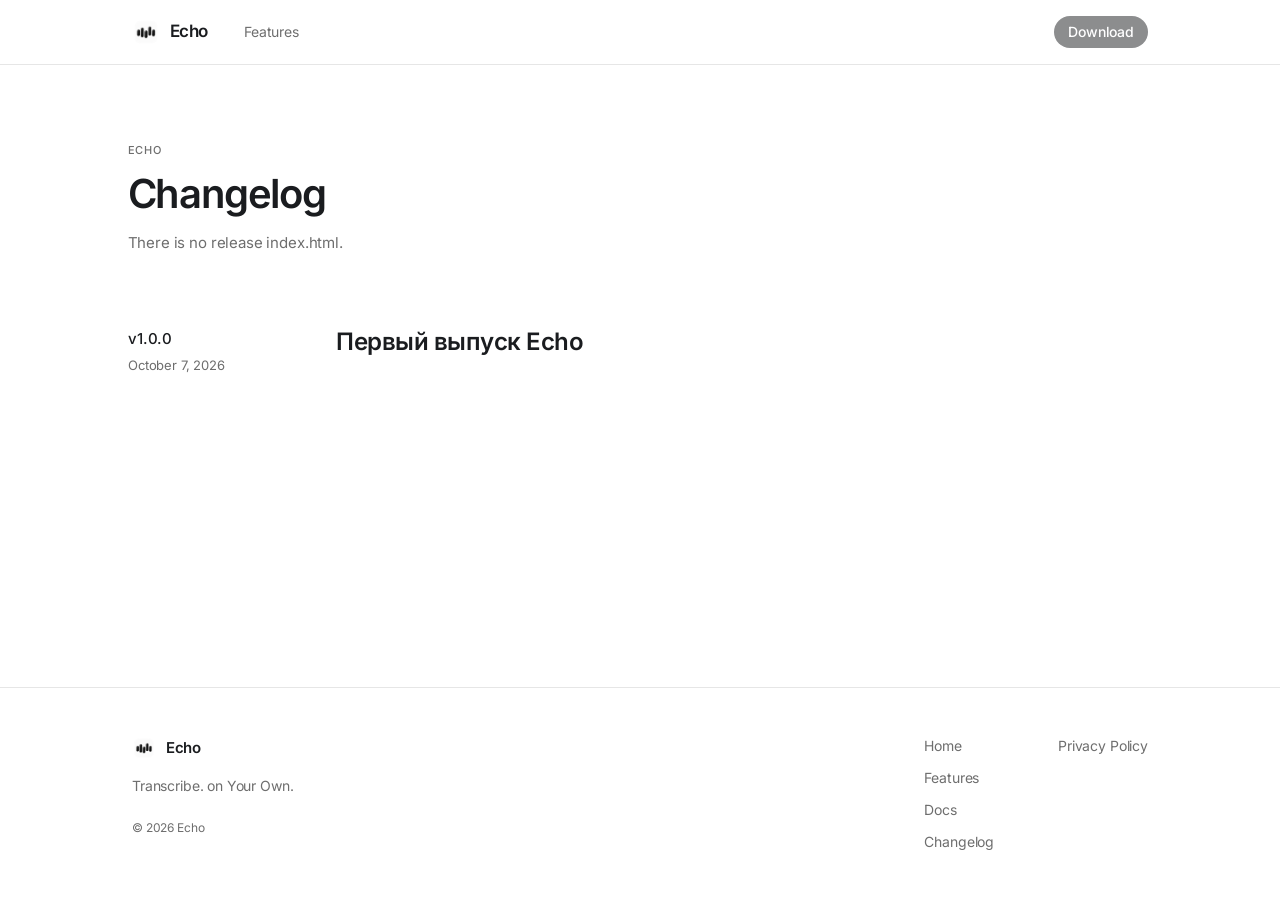
==== commit 111a182a: "Use current Echo app icon on website and phone PWA" ====
--- a/echo/changelog/index.html
+++ b/echo/changelog/index.html
@@ -15,10 +15,10 @@
 				document.documentElement.setAttribute('data-theme', isDark ? 'dark' : 'light')
 			})()
 		</script>
-		<link rel="icon" href="/echo/favicon.ico" />
-		<link rel="icon" type="image/png" sizes="32x32" href="/echo/favicon-32x32.png" />
-		<link rel="apple-touch-icon" href="/echo/favicon-180x180.png" />
-		<script type="module" crossorigin src="/echo/assets/index-kHMzcByd.js"></script>
+		<link rel="icon" href="/echo/favicon.ico?v=app-icon-20261013" />
+		<link rel="icon" type="image/png" sizes="32x32" href="/echo/favicon-32x32.png?v=app-icon-20261013" />
+		<link rel="apple-touch-icon" href="/echo/favicon-180x180.png?v=app-icon-20261013" />
+		<script type="module" crossorigin src="/echo/assets/index-B2flyy2g.js"></script>
 		<link rel="stylesheet" crossorigin href="/echo/assets/index-Dmrrwm3Q.css">
 	</head>
 	<body>
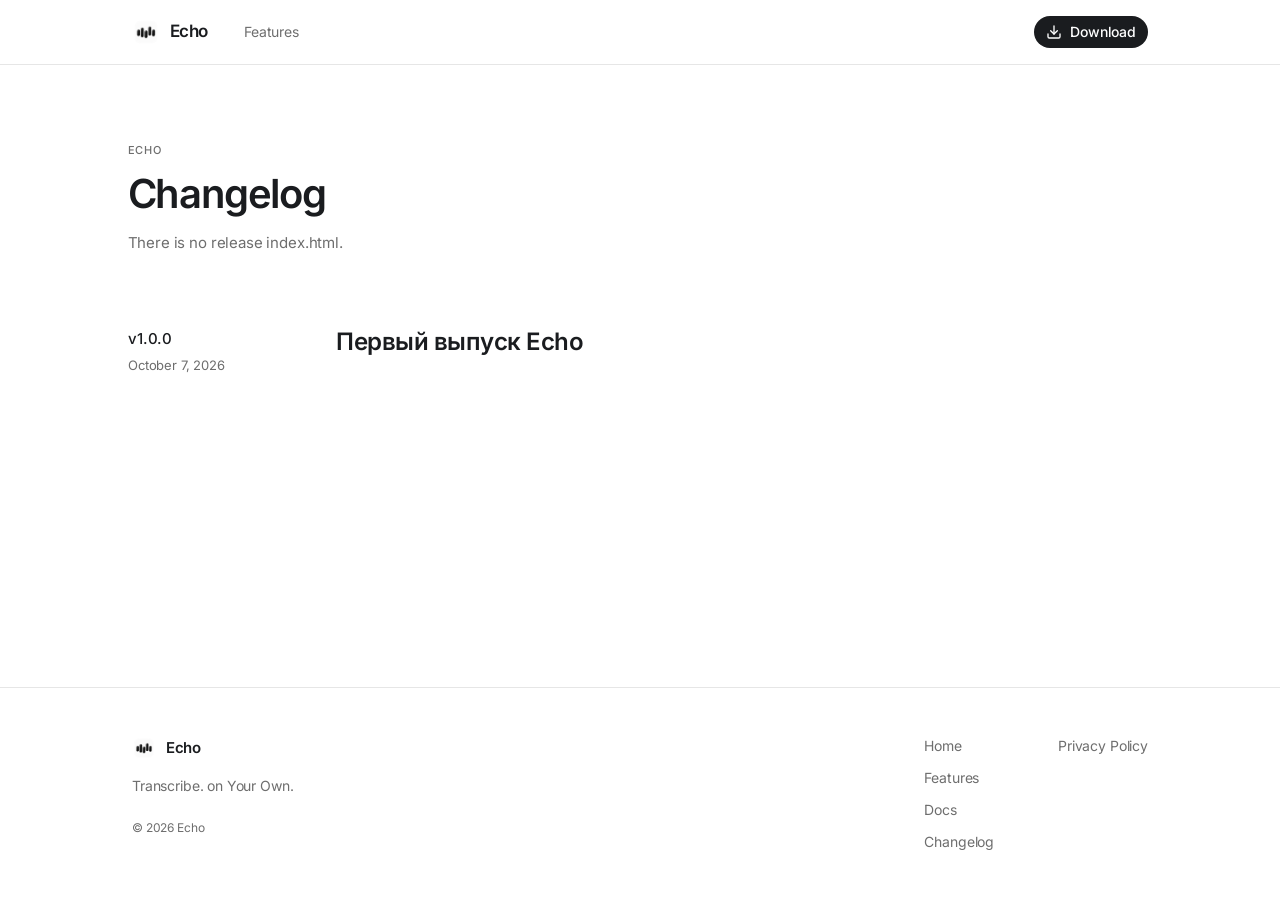
==== commit 6f61e1e6: "Enable Echo downloads from public release" ====
--- a/echo/changelog/index.html
+++ b/echo/changelog/index.html
@@ -18,8 +18,8 @@
 		<link rel="icon" href="/echo/favicon.ico?v=app-icon-20261013" />
 		<link rel="icon" type="image/png" sizes="32x32" href="/echo/favicon-32x32.png?v=app-icon-20261013" />
 		<link rel="apple-touch-icon" href="/echo/favicon-180x180.png?v=app-icon-20261013" />
-		<script type="module" crossorigin src="/echo/assets/index-B2flyy2g.js"></script>
-		<link rel="stylesheet" crossorigin href="/echo/assets/index-Dmrrwm3Q.css">
+		<script type="module" crossorigin src="/echo/assets/index-Bc9P6-rh.js"></script>
+		<link rel="stylesheet" crossorigin href="/echo/assets/index-WGGo1y5I.css">
 	</head>
 	<body>
 		<div id="root"></div>
--- a/echo/assets/index-WGGo1y5I.css
+++ b/echo/assets/index-WGGo1y5I.css
@@ -0,0 +1 @@
+@layer properties{@supports (((-webkit-hyphens:none)) and (not (margin-trim:inline))) or ((-moz-orient:inline) and (not (color:rgb(from red r g b)))){*,:before,:after,::backdrop{--tw-translate-x:0;--tw-translate-y:0;--tw-translate-z:0;--tw-rotate-x:initial;--tw-rotate-y:initial;--tw-rotate-z:initial;--tw-skew-x:initial;--tw-skew-y:initial;--tw-space-y-reverse:0;--tw-divide-y-reverse:0;--tw-border-style:solid;--tw-gradient-position:initial;--tw-gradient-from:#0000;--tw-gradient-via:#0000;--tw-gradient-to:#0000;--tw-gradient-stops:initial;--tw-gradient-via-stops:initial;--tw-gradient-from-position:0%;--tw-gradient-via-position:50%;--tw-gradient-to-position:100%;--tw-leading:initial;--tw-font-weight:initial;--tw-tracking:initial;--tw-ordinal:initial;--tw-slashed-zero:initial;--tw-numeric-figure:initial;--tw-numeric-spacing:initial;--tw-numeric-fraction:initial;--tw-shadow:0 0 #0000;--tw-shadow-color:initial;--tw-shadow-alpha:100%;--tw-inset-shadow:0 0 #0000;--tw-inset-shadow-color:initial;--tw-inset-shadow-alpha:100%;--tw-ring-color:initial;--tw-ring-shadow:0 0 #0000;--tw-inset-ring-color:initial;--tw-inset-ring-shadow:0 0 #0000;--tw-ring-inset:initial;--tw-ring-offset-width:0px;--tw-ring-offset-color:#fff;--tw-ring-offset-shadow:0 0 #0000;--tw-outline-style:solid;--tw-backdrop-blur:initial;--tw-backdrop-brightness:initial;--tw-backdrop-contrast:initial;--tw-backdrop-grayscale:initial;--tw-backdrop-hue-rotate:initial;--tw-backdrop-invert:initial;--tw-backdrop-opacity:initial;--tw-backdrop-saturate:initial;--tw-backdrop-sepia:initial;--tw-duration:initial;--tw-ease:initial;--tw-divide-x-reverse:0;--tw-animation-delay:0s;--tw-animation-direction:normal;--tw-animation-duration:initial;--tw-animation-fill-mode:none;--tw-animation-iteration-count:1;--tw-enter-blur:0;--tw-enter-opacity:1;--tw-enter-rotate:0;--tw-enter-scale:1;--tw-enter-translate-x:0;--tw-enter-translate-y:0;--tw-exit-blur:0;--tw-exit-opacity:1;--tw-exit-rotate:0;--tw-exit-scale:1;--tw-exit-translate-x:0;--tw-exit-translate-y:0}}}@font-face{font-family:Inter Variable;font-style:normal;font-display:swap;font-weight:100 900;src:url(/echo/assets/inter-cyrillic-ext-wght-normal-BOeWTOD4.woff2)format("woff2-variations");unicode-range:U+460-52F,U+1C80-1C8A,U+20B4,U+2DE0-2DFF,U+A640-A69F,U+FE2E-FE2F}@font-face{font-family:Inter Variable;font-style:normal;font-display:swap;font-weight:100 900;src:url(/echo/assets/inter-cyrillic-wght-normal-DqGufNeO.woff2)format("woff2-variations");unicode-range:U+301,U+400-45F,U+490-491,U+4B0-4B1,U+2116}@font-face{font-family:Inter Variable;font-style:normal;font-display:swap;font-weight:100 900;src:url(/echo/assets/inter-greek-ext-wght-normal-DlzME5K_.woff2)format("woff2-variations");unicode-range:U+1F??}@font-face{font-family:Inter Variable;font-style:normal;font-display:swap;font-weight:100 900;src:url(/echo/assets/inter-greek-wght-normal-CkhJZR-_.woff2)format("woff2-variations");unicode-range:U+370-377,U+37A-37F,U+384-38A,U+38C,U+38E-3A1,U+3A3-3FF}@font-face{font-family:Inter Variable;font-style:normal;font-display:swap;font-weight:100 900;src:url(/echo/assets/inter-vietnamese-wght-normal-CBcvBZtf.woff2)format("woff2-variations");unicode-range:U+102-103,U+110-111,U+128-129,U+168-169,U+1A0-1A1,U+1AF-1B0,U+300-301,U+303-304,U+308-309,U+323,U+329,U+1EA0-1EF9,U+20AB}@font-face{font-family:Inter Variable;font-style:normal;font-display:swap;font-weight:100 900;src:url(/echo/assets/inter-latin-ext-wght-normal-DO1Apj_S.woff2)format("woff2-variations");unicode-range:U+100-2BA,U+2BD-2C5,U+2C7-2CC,U+2CE-2D7,U+2DD-2FF,U+304,U+308,U+329,U+1D00-1DBF,U+1E00-1E9F,U+1EF2-1EFF,U+2020,U+20A0-20AB,U+20AD-20C0,U+2113,U+2C60-2C7F,U+A720-A7FF}@font-face{font-family:Inter Variable;font-style:normal;font-display:swap;font-weight:100 900;src:url(/echo/assets/inter-latin-wght-normal-Dx4kXJAl.woff2)format("woff2-variations");unicode-range:U+??,U+131,U+152-153,U+2BB-2BC,U+2C6,U+2DA,U+2DC,U+304,U+308,U+329,U+2000-206F,U+20AC,U+2122,U+2191,U+2193,U+2212,U+2215,U+FEFF,U+FFFD}@layer theme{:root,:host{--color-amber-300:oklch(87.9% .169 91.605);--color-amber-500:oklch(76.9% .188 70.08);--color-amber-800:oklch(47.3% .137 46.201);--color-emerald-300:oklch(84.5% .143 164.978);--color-emerald-500:oklch(69.6% .17 162.48);--color-emerald-700:oklch(50.8% .118 165.612);--color-sky-300:oklch(82.8% .111 230.318);--color-sky-500:oklch(68.5% .169 237.323);--color-sky-700:oklch(50% .134 242.749);--color-black:#000;--spacing:.25rem;--container-md:28rem;--container-lg:32rem;--container-3xl:48rem;--text-xs:.75rem;--text-xs--line-height:calc(1/.75);--text-sm:.875rem;--text-sm--line-height:calc(1.25/.875);--text-base:1rem;--text-base--line-height: 1.5 ;--text-lg:1.125rem;--text-lg--line-height:calc(1.75/1.125);--text-xl:1.25rem;--text-xl--line-height:calc(1.75/1.25);--font-weight-medium:500;--font-weight-semibold:600;--tracking-normal:var(--tracking-normal);--leading-tight:1.25;--leading-snug:1.375;--leading-relaxed:1.625;--shadow-2xs:var(--shadow-2xs);--shadow-xs:var(--shadow-xs);--shadow-sm:var(--shadow-sm);--shadow-md:var(--shadow-md);--shadow-lg:var(--shadow-lg);--shadow-xl:var(--shadow-xl);--shadow-2xl:var(--shadow-2xl);--ease-out:cubic-bezier(0,0,.2,1);--ease-in-out:cubic-bezier(.4,0,.2,1);--blur-sm:8px;--blur-xl:24px;--default-transition-duration:.15s;--default-transition-timing-function:cubic-bezier(.4,0,.2,1);--default-font-family:"Inter Variable","Inter",-apple-system,BlinkMacSystemFont,"SF Pro Text","Helvetica Neue",Arial,sans-serif;--default-mono-font-family:ui-monospace,SFMono-Regular,Menlo,Monaco,Consolas,"Courier New",monospace;--shadow:var(--shadow)}}@layer base{*,:after,:before,::backdrop{box-sizing:border-box;border:0 solid;margin:0;padding:0}::file-selector-button{box-sizing:border-box;border:0 solid;margin:0;padding:0}html,:host{-webkit-text-size-adjust:100%;tab-size:4;line-height:1.5;font-family:var(--default-font-family,ui-sans-serif,system-ui,sans-serif,"Apple Color Emoji","Segoe UI Emoji","Segoe UI Symbol","Noto Color Emoji");font-feature-settings:var(--default-font-feature-settings,normal);font-variation-settings:var(--default-font-variation-settings,normal);-webkit-tap-highlight-color:transparent}hr{height:0;color:inherit;border-top-width:1px}abbr:where([title]){-webkit-text-decoration:underline dotted;text-decoration:underline dotted}h1,h2,h3,h4,h5,h6{font-size:inherit;font-weight:inherit}a{color:inherit;-webkit-text-decoration:inherit;text-decoration:inherit}b,strong{font-weight:bolder}code,kbd,samp,pre{font-family:var(--default-mono-font-family,ui-monospace,SFMono-Regular,Menlo,Monaco,Consolas,"Liberation Mono","Courier New",monospace);font-feature-settings:var(--default-mono-font-feature-settings,normal);font-variation-settings:var(--default-mono-font-variation-settings,normal);font-size:1em}small{font-size:80%}sub,sup{vertical-align:baseline;font-size:75%;line-height:0;position:relative}sub{bottom:-.25em}sup{top:-.5em}table{text-indent:0;border-color:inherit;border-collapse:collapse}:-moz-focusring{outline:auto}progress{vertical-align:baseline}summary{display:list-item}ol,ul,menu{list-style:none}img,svg,video,canvas,audio,iframe,embed,object{vertical-align:middle;display:block}img,video{max-width:100%;height:auto}button,input,select,optgroup,textarea{font:inherit;font-feature-settings:inherit;font-variation-settings:inherit;letter-spacing:inherit;color:inherit;opacity:1;background-color:#0000;border-radius:0}::file-selector-button{font:inherit;font-feature-settings:inherit;font-variation-settings:inherit;letter-spacing:inherit;color:inherit;opacity:1;background-color:#0000;border-radius:0}:where(select:is([multiple],[size])) optgroup{font-weight:bolder}:where(select:is([multiple],[size])) optgroup option{padding-inline-start:20px}::file-selector-button{margin-inline-end:4px}::placeholder{opacity:1}@supports (not ((-webkit-appearance:-apple-pay-button))) or (contain-intrinsic-size:1px){::placeholder{color:currentColor}@supports (color:color-mix(in lab,red,red)){::placeholder{color:color-mix(in oklab,currentcolor 50%,transparent)}}}textarea{resize:vertical}::-webkit-search-decoration{-webkit-appearance:none}::-webkit-date-and-time-value{min-height:1lh;text-align:inherit}::-webkit-datetime-edit{display:inline-flex}::-webkit-datetime-edit-fields-wrapper{padding:0}::-webkit-datetime-edit{padding-block:0}::-webkit-datetime-edit-year-field{padding-block:0}::-webkit-datetime-edit-month-field{padding-block:0}::-webkit-datetime-edit-day-field{padding-block:0}::-webkit-datetime-edit-hour-field{padding-block:0}::-webkit-datetime-edit-minute-field{padding-block:0}::-webkit-datetime-edit-second-field{padding-block:0}::-webkit-datetime-edit-millisecond-field{padding-block:0}::-webkit-datetime-edit-meridiem-field{padding-block:0}::-webkit-calendar-picker-indicator{line-height:1}:-moz-ui-invalid{box-shadow:none}button,input:where([type=button],[type=reset],[type=submit]){appearance:button}::file-selector-button{appearance:button}::-webkit-inner-spin-button{height:auto}::-webkit-outer-spin-button{height:auto}[hidden]:where(:not([hidden=until-found])){display:none!important}*{border-color:var(--border);outline-color:var(--ring)}@supports (color:color-mix(in lab,red,red)){*{outline-color:color-mix(in oklab,var(--ring)50%,transparent)}}pre,pre code,kbd,samp{text-align:left;direction:ltr;unicode-bidi:isolate}code{unicode-bidi:isolate}html{-webkit-font-smoothing:antialiased;-moz-osx-font-smoothing:grayscale;font-family:Inter Variable,Inter,-apple-system,BlinkMacSystemFont,SF Pro Text,Helvetica Neue,Arial,sans-serif}body{background-color:var(--background);color:var(--foreground);letter-spacing:-.01em;font-feature-settings:"rlig" 1,"calt" 1,"cv05" 1;background-image:none;font-size:15px;line-height:1.6;overflow-x:hidden}.dark body{background-image:none}h1,h2,h3{letter-spacing:-.03em}::selection{background:#11111024}.dark ::selection{background:#f4f4f133}::-webkit-scrollbar{width:10px;height:10px}::-webkit-scrollbar-track{background:0 0}::-webkit-scrollbar-thumb{background:#1111102e;border-radius:999px}.dark ::-webkit-scrollbar-thumb{background:#f4f4f12e}}@layer components{.site-container{width:100%;max-width:1080px;padding-inline:calc(var(--spacing)*5);margin-inline:auto}@media(min-width:48rem){.site-container{padding-inline:calc(var(--spacing)*8)}}.site-section{padding-block:calc(var(--spacing)*16)}@media(min-width:48rem){.site-section{padding-block:calc(var(--spacing)*24)}}.site-panel{border-radius:calc(var(--radius) + 8px);border-style:var(--tw-border-style);border-width:1px;border-color:var(--border);background-color:var(--card);padding:calc(var(--spacing)*6)}@media(min-width:48rem){.site-panel{padding:calc(var(--spacing)*8)}}.site-title{--tw-leading:1.08;--tw-font-weight:var(--font-weight-semibold);font-size:32px;line-height:1.08;font-weight:var(--font-weight-semibold);--tw-tracking:-.03em;letter-spacing:-.03em}@media(min-width:48rem){.site-title{font-size:56px}}.site-heading{--tw-leading:1.15;--tw-font-weight:var(--font-weight-semibold);font-size:24px;line-height:1.15;font-weight:var(--font-weight-semibold);--tw-tracking:-.03em;letter-spacing:-.03em}@media(min-width:48rem){.site-heading{font-size:32px}}.site-lead{font-size:var(--text-base);line-height:var(--tw-leading,var(--text-base--line-height));--tw-leading:var(--leading-relaxed);line-height:var(--leading-relaxed);color:var(--muted-foreground)}@media(min-width:48rem){.site-lead{font-size:var(--text-lg);line-height:var(--tw-leading,var(--text-lg--line-height))}}.eyebrow{--tw-leading:1;--tw-font-weight:var(--font-weight-medium);font-size:11px;line-height:1;font-weight:var(--font-weight-medium);--tw-tracking:.08em;letter-spacing:.08em;color:var(--muted-foreground);text-transform:uppercase}.hairline{border-top-style:var(--tw-border-style);border-top-width:1px;border-color:var(--border)}.aurora{isolation:isolate;background-color:var(--muted);filter:saturate(.85);background-image:radial-gradient(58% 72% at 14% 16%,#5b8def8c,#0000 68%),radial-gradient(54% 68% at 84% 10%,#b98de37a,#0000 70%),radial-gradient(58% 66% at 80% 88%,#e8a87c73,#0000 70%),radial-gradient(62% 70% at 18% 92%,#7cc5a073,#0000 70%);background-repeat:no-repeat;position:relative}.aurora:after{content:"";pointer-events:none;border-radius:inherit;opacity:.28;mix-blend-mode:overlay;background-image:url("data:image/svg+xml,%3Csvg xmlns='http://www.w3.org/2000/svg' width='140' height='140'%3E%3Cfilter id='n'%3E%3CfeTurbulence type='fractalNoise' baseFrequency='0.9' numOctaves='3' stitchTiles='stitch'/%3E%3C/filter%3E%3Crect width='140' height='140' filter='url(%23n)' opacity='0.5'/%3E%3C/svg%3E");position:absolute;inset:0}.dark .aurora{filter:saturate(.7)brightness(.8)}.site-cta{isolation:isolate;background-color:var(--card);background-image:linear-gradient(180deg,var(--primary)0%,var(--card)62%);position:relative}@supports (color:color-mix(in lab,red,red)){.site-cta{background-image:linear-gradient(180deg,color-mix(in oklab,var(--primary)4%,var(--card))0%,var(--card)62%)}}.site-cta:before{content:"";z-index:-1;pointer-events:none;border-radius:inherit;background-image:radial-gradient(46% 58% at 50% 8%,var(--primary)0%,transparent 72%);position:absolute;inset:0}@supports (color:color-mix(in lab,red,red)){.site-cta:before{background-image:radial-gradient(46% 58% at 50% 8%,color-mix(in oklab,var(--primary)22%,transparent)0%,transparent 72%)}}.site-cta:before{opacity:.55}.dark .site-cta{background-image:linear-gradient(180deg,var(--primary)0%,var(--card)62%)}@supports (color:color-mix(in lab,red,red)){.dark .site-cta{background-image:linear-gradient(180deg,color-mix(in oklab,var(--primary)7%,var(--card))0%,var(--card)62%)}}.dark .site-cta:before{opacity:.7}.aurora-bar{background-image:linear-gradient(90deg,var(--aurora-1)0%,var(--aurora-2)34%,var(--aurora-3)67%,var(--aurora-4)100%);filter:saturate(.85)}.markdown h1{margin-bottom:calc(var(--spacing)*4);--tw-font-weight:var(--font-weight-semibold);font-size:32px;font-weight:var(--font-weight-semibold);--tw-tracking:-.03em;letter-spacing:-.03em}@media(min-width:48rem){.markdown h1{font-size:40px}}.markdown h2{margin-top:calc(var(--spacing)*10);margin-bottom:calc(var(--spacing)*3.5);--tw-font-weight:var(--font-weight-semibold);font-size:24px;font-weight:var(--font-weight-semibold);--tw-tracking:-.03em;letter-spacing:-.03em}@media(min-width:48rem){.markdown h2{font-size:28px}}.markdown h3{margin-top:calc(var(--spacing)*8);margin-bottom:calc(var(--spacing)*3);font-size:var(--text-xl);line-height:var(--tw-leading,var(--text-xl--line-height));--tw-font-weight:var(--font-weight-semibold);font-weight:var(--font-weight-semibold);--tw-tracking:-.03em;letter-spacing:-.03em}.markdown h4{margin-bottom:calc(var(--spacing)*2.5);font-size:var(--text-lg);line-height:var(--tw-leading,var(--text-lg--line-height));--tw-font-weight:var(--font-weight-semibold);font-weight:var(--font-weight-semibold)}.markdown h5{margin-bottom:calc(var(--spacing)*2);font-size:var(--text-base);line-height:var(--tw-leading,var(--text-base--line-height));--tw-font-weight:var(--font-weight-semibold);font-weight:var(--font-weight-semibold)}.markdown h6{margin-bottom:calc(var(--spacing)*1.5);font-size:var(--text-sm);line-height:var(--tw-leading,var(--text-sm--line-height));--tw-font-weight:var(--font-weight-semibold);font-weight:var(--font-weight-semibold)}.markdown p{margin-bottom:calc(var(--spacing)*4);font-size:var(--text-base);line-height:var(--tw-leading,var(--text-base--line-height));--tw-leading:var(--leading-relaxed);line-height:var(--leading-relaxed)}.markdown ul,.markdown ol{margin-bottom:calc(var(--spacing)*4);padding-inline-start:calc(var(--spacing)*5)}.markdown ul{list-style-type:disc}.markdown ol{list-style-type:decimal}.markdown li{margin-bottom:calc(var(--spacing)*2);font-size:var(--text-base);line-height:var(--tw-leading,var(--text-base--line-height));--tw-leading:var(--leading-relaxed);line-height:var(--leading-relaxed)}.markdown blockquote{margin-bottom:calc(var(--spacing)*4);border-inline-start-style:var(--tw-border-style);border-inline-start-width:1px;border-color:var(--border);font-size:var(--text-base);line-height:var(--tw-leading,var(--text-base--line-height));color:var(--muted-foreground);padding-inline-start:calc(var(--spacing)*4)}.markdown code,.markdown pre{border-radius:calc(var(--radius) - 2px);background-color:var(--muted);padding-inline:calc(var(--spacing)*1);padding-block:calc(var(--spacing)*.5);color:var(--foreground);font-family:ui-monospace,SFMono-Regular,Menlo,Monaco,Consolas,Courier New,monospace;font-size:13px}.markdown pre{border-radius:calc(var(--radius) + 4px);border-style:var(--tw-border-style);border-width:1px;border-color:var(--border);padding:calc(var(--spacing)*3);overflow-x:auto}.markdown a{color:var(--foreground);text-decoration-line:underline;-webkit-text-decoration-color:var(--border);text-decoration-color:var(--border);text-underline-offset:4px;transition-property:color,background-color,border-color,outline-color,text-decoration-color,fill,stroke,--tw-gradient-from,--tw-gradient-via,--tw-gradient-to;transition-timing-function:var(--tw-ease,var(--default-transition-timing-function));transition-duration:var(--tw-duration,var(--default-transition-duration))}@media(hover:hover){.markdown a:hover{-webkit-text-decoration-color:var(--foreground);text-decoration-color:var(--foreground)}}.markdown img{border-radius:calc(var(--radius) + 4px);max-width:100%;height:auto;margin-inline:auto;display:block}.markdown hr{margin-block:calc(var(--spacing)*8);border-top-style:var(--tw-border-style);border-top-width:1px;border-color:var(--border)}.markdown strong{--tw-font-weight:var(--font-weight-semibold);font-weight:var(--font-weight-semibold)}.markdown em{font-style:italic}}@layer utilities{.pointer-events-none{pointer-events:none}.sr-only{clip-path:inset(50%);white-space:nowrap;border-width:0;width:1px;height:1px;margin:-1px;padding:0;position:absolute;overflow:hidden}.absolute{position:absolute}.fixed{position:fixed}.relative{position:relative}.sticky{position:sticky}.inset-0{inset:calc(var(--spacing)*0)}.inset-x-0{inset-inline:calc(var(--spacing)*0)}.end-0{inset-inline-end:calc(var(--spacing)*0)}.end-2{inset-inline-end:calc(var(--spacing)*2)}.end-4{inset-inline-end:calc(var(--spacing)*4)}.top-0{top:calc(var(--spacing)*0)}.top-2{top:calc(var(--spacing)*2)}.top-4{top:calc(var(--spacing)*4)}.top-\[50\%\]{top:50%}.top-full{top:100%}.right-0{right:calc(var(--spacing)*0)}.bottom-0{bottom:calc(var(--spacing)*0)}.left-\[50\%\]{left:50%}.z-10{z-index:10}.z-50{z-index:50}.container{width:100%}@media(min-width:40rem){.container{max-width:40rem}}@media(min-width:48rem){.container{max-width:48rem}}@media(min-width:64rem){.container{max-width:64rem}}@media(min-width:80rem){.container{max-width:80rem}}@media(min-width:96rem){.container{max-width:96rem}}.-mx-6{margin-inline:calc(var(--spacing)*-6)}.mx-auto{margin-inline:auto}.ms-auto{margin-inline-start:auto}.mt-1{margin-top:calc(var(--spacing)*1)}.mt-2{margin-top:calc(var(--spacing)*2)}.mt-3{margin-top:calc(var(--spacing)*3)}.mt-4{margin-top:calc(var(--spacing)*4)}.mt-5{margin-top:calc(var(--spacing)*5)}.mt-6{margin-top:calc(var(--spacing)*6)}.mt-7{margin-top:calc(var(--spacing)*7)}.mt-9{margin-top:calc(var(--spacing)*9)}.mt-10{margin-top:calc(var(--spacing)*10)}.mt-14{margin-top:calc(var(--spacing)*14)}.mt-16{margin-top:calc(var(--spacing)*16)}.mt-20{margin-top:calc(var(--spacing)*20)}.mt-24{margin-top:calc(var(--spacing)*24)}.mt-\[0\.125rem\]{margin-top:.125rem}.mt-auto{margin-top:auto}.-mb-6{margin-bottom:calc(var(--spacing)*-6)}.mb-8{margin-bottom:calc(var(--spacing)*8)}.block{display:block}.flex{display:flex}.grid{display:grid}.hidden{display:none}.inline{display:inline}.inline-block{display:inline-block}.inline-flex{display:inline-flex}.table{display:table}.aspect-\[16\/9\]{aspect-ratio:16/9}.size-2\.5{width:calc(var(--spacing)*2.5);height:calc(var(--spacing)*2.5)}.size-3\.5{width:calc(var(--spacing)*3.5);height:calc(var(--spacing)*3.5)}.size-4{width:calc(var(--spacing)*4);height:calc(var(--spacing)*4)}.size-6{width:calc(var(--spacing)*6);height:calc(var(--spacing)*6)}.size-7{width:calc(var(--spacing)*7);height:calc(var(--spacing)*7)}.size-8{width:calc(var(--spacing)*8);height:calc(var(--spacing)*8)}.size-9{width:calc(var(--spacing)*9);height:calc(var(--spacing)*9)}.size-10{width:calc(var(--spacing)*10);height:calc(var(--spacing)*10)}.size-11{width:calc(var(--spacing)*11);height:calc(var(--spacing)*11)}.size-\[0\.5rem\]{width:.5rem;height:.5rem}.size-\[0\.75rem\]{width:.75rem;height:.75rem}.size-\[0\.625rem\]{width:.625rem;height:.625rem}.size-\[0\.6875rem\]{width:.6875rem;height:.6875rem}.size-\[1\.375rem\]{width:1.375rem;height:1.375rem}.size-\[18px\]{width:18px;height:18px}.h-6{height:calc(var(--spacing)*6)}.h-8{height:calc(var(--spacing)*8)}.h-10{height:calc(var(--spacing)*10)}.h-12{height:calc(var(--spacing)*12)}.h-16{height:calc(var(--spacing)*16)}.h-\[0\.1875rem\]{height:.1875rem}.h-\[2\.25rem\]{height:2.25rem}.h-\[2\.75rem\]{height:2.75rem}.h-\[2rem\]{height:2rem}.h-\[38rem\]{height:38rem}.h-full{height:100%}.h-px{height:1px}.max-h-\[85vh\]{max-height:85vh}.min-h-0{min-height:calc(var(--spacing)*0)}.min-h-dvh{min-height:100dvh}.w-6{width:calc(var(--spacing)*6)}.w-8{width:calc(var(--spacing)*8)}.w-\[11rem\]{width:11rem}.w-\[22\%\]{width:22%}.w-\[92vw\]{width:92vw}.w-fit{width:fit-content}.w-full{width:100%}.max-w-3xl{max-width:var(--container-3xl)}.max-w-\[28ch\]{max-width:28ch}.max-w-\[36ch\]{max-width:36ch}.max-w-\[52ch\]{max-width:52ch}.max-w-\[68ch\]{max-width:68ch}.max-w-\[880px\]{max-width:880px}.max-w-\[1065px\]{max-width:1065px}.max-w-\[calc\(100\%-2rem\)\]{max-width:calc(100% - 2rem)}.max-w-full{max-width:100%}.max-w-md{max-width:var(--container-md)}.max-w-none{max-width:none}.min-w-0{min-width:calc(var(--spacing)*0)}.min-w-52{min-width:calc(var(--spacing)*52)}.min-w-64{min-width:calc(var(--spacing)*64)}.flex-1{flex:1}.shrink-0{flex-shrink:0}.origin-\(--radix-tooltip-content-transform-origin\){transform-origin:var(--radix-tooltip-content-transform-origin)}.translate-x-\[-50\%\]{--tw-translate-x:-50%;translate:var(--tw-translate-x)var(--tw-translate-y)}.translate-y-\[-50\%\]{--tw-translate-y:-50%;translate:var(--tw-translate-x)var(--tw-translate-y)}.translate-y-\[calc\(-50\%_-_2px\)\]{--tw-translate-y: calc(-50% - 2px) ;translate:var(--tw-translate-x)var(--tw-translate-y)}.rotate-45{rotate:45deg}.transform{transform:var(--tw-rotate-x,)var(--tw-rotate-y,)var(--tw-rotate-z,)var(--tw-skew-x,)var(--tw-skew-y,)}.animate-in{animation:enter var(--tw-animation-duration,var(--tw-duration,.15s))var(--tw-ease,ease)var(--tw-animation-delay,0s)var(--tw-animation-iteration-count,1)var(--tw-animation-direction,normal)var(--tw-animation-fill-mode,none)}.cursor-pointer{cursor:pointer}.scroll-mt-24{scroll-margin-top:calc(var(--spacing)*24)}.list-disc{list-style-type:disc}.list-none{list-style-type:none}.grid-cols-1{grid-template-columns:repeat(1,minmax(0,1fr))}.grid-cols-3{grid-template-columns:repeat(3,minmax(0,1fr))}.flex-col{flex-direction:column}.flex-col-reverse{flex-direction:column-reverse}.flex-row{flex-direction:row}.flex-wrap{flex-wrap:wrap}.items-baseline{align-items:baseline}.items-center{align-items:center}.items-start{align-items:flex-start}.justify-between{justify-content:space-between}.justify-center{justify-content:center}.gap-1{gap:calc(var(--spacing)*1)}.gap-1\.5{gap:calc(var(--spacing)*1.5)}.gap-2{gap:calc(var(--spacing)*2)}.gap-2\.5{gap:calc(var(--spacing)*2.5)}.gap-3{gap:calc(var(--spacing)*3)}.gap-4{gap:calc(var(--spacing)*4)}.gap-5{gap:calc(var(--spacing)*5)}.gap-6{gap:calc(var(--spacing)*6)}.gap-7{gap:calc(var(--spacing)*7)}.gap-8{gap:calc(var(--spacing)*8)}.gap-10{gap:calc(var(--spacing)*10)}.gap-\[0\.125rem\]{gap:.125rem}.gap-\[0\.3125rem\]{gap:.3125rem}:where(.space-y-2>:not(:last-child)){--tw-space-y-reverse:0;margin-block-start:calc(calc(var(--spacing)*2)*var(--tw-space-y-reverse));margin-block-end:calc(calc(var(--spacing)*2)*calc(1 - var(--tw-space-y-reverse)))}.gap-x-2{column-gap:calc(var(--spacing)*2)}.gap-x-10{column-gap:calc(var(--spacing)*10)}.gap-y-0\.5{row-gap:calc(var(--spacing)*.5)}.gap-y-4{row-gap:calc(var(--spacing)*4)}:where(.divide-y>:not(:last-child)){--tw-divide-y-reverse:0;border-bottom-style:var(--tw-border-style);border-top-style:var(--tw-border-style);border-top-width:calc(1px*var(--tw-divide-y-reverse));border-bottom-width:calc(1px*calc(1 - var(--tw-divide-y-reverse)))}:where(.divide-border>:not(:last-child)){border-color:var(--border)}.truncate{text-overflow:ellipsis;white-space:nowrap;overflow:hidden}.overflow-hidden{overflow:hidden}.overflow-x-hidden{overflow-x:hidden}.overflow-y-auto{overflow-y:auto}.rounded-2xl{border-radius:calc(var(--radius) + 8px)}.rounded-3xl{border-radius:calc(var(--radius) + 12px)}.rounded-\[0\.625rem\]{border-radius:.625rem}.rounded-\[2px\]{border-radius:2px}.rounded-full{border-radius:3.40282e38px}.rounded-lg{border-radius:var(--radius)}.rounded-md{border-radius:calc(var(--radius) - 2px)}.rounded-none{border-radius:0}.rounded-xl{border-radius:calc(var(--radius) + 4px)}.border{border-style:var(--tw-border-style);border-width:1px}.border-y{border-block-style:var(--tw-border-style);border-block-width:1px}.border-e{border-inline-end-style:var(--tw-border-style);border-inline-end-width:1px}.border-t{border-top-style:var(--tw-border-style);border-top-width:1px}.border-b{border-bottom-style:var(--tw-border-style);border-bottom-width:1px}.border-border,.border-border\/60{border-color:var(--border)}@supports (color:color-mix(in lab,red,red)){.border-border\/60{border-color:color-mix(in oklab,var(--border)60%,transparent)}}.border-border\/70{border-color:var(--border)}@supports (color:color-mix(in lab,red,red)){.border-border\/70{border-color:color-mix(in oklab,var(--border)70%,transparent)}}.border-transparent{border-color:#0000}.bg-amber-500\/14{background-color:#f99c0024}@supports (color:color-mix(in lab,red,red)){.bg-amber-500\/14{background-color:color-mix(in oklab,var(--color-amber-500)14%,transparent)}}.bg-background,.bg-background\/80{background-color:var(--background)}@supports (color:color-mix(in lab,red,red)){.bg-background\/80{background-color:color-mix(in oklab,var(--background)80%,transparent)}}.bg-black\/40{background-color:#0006}@supports (color:color-mix(in lab,red,red)){.bg-black\/40{background-color:color-mix(in oklab,var(--color-black)40%,transparent)}}.bg-card,.bg-card\/80{background-color:var(--card)}@supports (color:color-mix(in lab,red,red)){.bg-card\/80{background-color:color-mix(in oklab,var(--card)80%,transparent)}}.bg-destructive{background-color:var(--destructive)}.bg-emerald-500\/12{background-color:#00bb7f1f}@supports (color:color-mix(in lab,red,red)){.bg-emerald-500\/12{background-color:color-mix(in oklab,var(--color-emerald-500)12%,transparent)}}.bg-foreground{background-color:var(--foreground)}.bg-muted{background-color:var(--muted)}.bg-popover{background-color:var(--popover)}.bg-primary{background-color:var(--primary)}.bg-secondary{background-color:var(--secondary)}.bg-sky-500\/12{background-color:#00a5ef1f}@supports (color:color-mix(in lab,red,red)){.bg-sky-500\/12{background-color:color-mix(in oklab,var(--color-sky-500)12%,transparent)}}.bg-transparent{background-color:#0000}.bg-gradient-to-b{--tw-gradient-position:to bottom in oklab;background-image:linear-gradient(var(--tw-gradient-stops))}.bg-gradient-to-r{--tw-gradient-position:to right in oklab;background-image:linear-gradient(var(--tw-gradient-stops))}.bg-gradient-to-t{--tw-gradient-position:to top in oklab;background-image:linear-gradient(var(--tw-gradient-stops))}.from-background{--tw-gradient-from:var(--background);--tw-gradient-stops:var(--tw-gradient-via-stops,var(--tw-gradient-position),var(--tw-gradient-from)var(--tw-gradient-from-position),var(--tw-gradient-to)var(--tw-gradient-to-position))}.from-transparent{--tw-gradient-from:transparent;--tw-gradient-stops:var(--tw-gradient-via-stops,var(--tw-gradient-position),var(--tw-gradient-from)var(--tw-gradient-from-position),var(--tw-gradient-to)var(--tw-gradient-to-position))}.via-foreground\/12{--tw-gradient-via:var(--foreground)}@supports (color:color-mix(in lab,red,red)){.via-foreground\/12{--tw-gradient-via:color-mix(in oklab,var(--foreground)12%,transparent)}}.via-foreground\/12{--tw-gradient-via-stops:var(--tw-gradient-position),var(--tw-gradient-from)var(--tw-gradient-from-position),var(--tw-gradient-via)var(--tw-gradient-via-position),var(--tw-gradient-to)var(--tw-gradient-to-position);--tw-gradient-stops:var(--tw-gradient-via-stops)}.to-transparent{--tw-gradient-to:transparent;--tw-gradient-stops:var(--tw-gradient-via-stops,var(--tw-gradient-position),var(--tw-gradient-from)var(--tw-gradient-from-position),var(--tw-gradient-to)var(--tw-gradient-to-position))}.fill-foreground{fill:var(--foreground)}.object-cover{object-fit:cover}.object-top{object-position:top}.p-1\.5{padding:calc(var(--spacing)*1.5)}.p-2{padding:calc(var(--spacing)*2)}.p-4{padding:calc(var(--spacing)*4)}.p-6{padding:calc(var(--spacing)*6)}.p-7{padding:calc(var(--spacing)*7)}.p-8{padding:calc(var(--spacing)*8)}.px-1\.5{padding-inline:calc(var(--spacing)*1.5)}.px-2{padding-inline:calc(var(--spacing)*2)}.px-2\.5{padding-inline:calc(var(--spacing)*2.5)}.px-3{padding-inline:calc(var(--spacing)*3)}.px-3\.5{padding-inline:calc(var(--spacing)*3.5)}.px-4{padding-inline:calc(var(--spacing)*4)}.px-5{padding-inline:calc(var(--spacing)*5)}.px-6{padding-inline:calc(var(--spacing)*6)}.px-7{padding-inline:calc(var(--spacing)*7)}.py-0\.5{padding-block:calc(var(--spacing)*.5)}.py-1\.5{padding-block:calc(var(--spacing)*1.5)}.py-2{padding-block:calc(var(--spacing)*2)}.py-3{padding-block:calc(var(--spacing)*3)}.py-4{padding-block:calc(var(--spacing)*4)}.py-12{padding-block:calc(var(--spacing)*12)}.py-16{padding-block:calc(var(--spacing)*16)}.py-\[0\.25rem\]{padding-block:.25rem}.py-px{padding-block:1px}.ps-5{padding-inline-start:calc(var(--spacing)*5)}.pt-1\.5{padding-top:calc(var(--spacing)*1.5)}.pt-3{padding-top:calc(var(--spacing)*3)}.pt-12{padding-top:calc(var(--spacing)*12)}.pt-14{padding-top:calc(var(--spacing)*14)}.pb-1\.5{padding-bottom:calc(var(--spacing)*1.5)}.pb-2{padding-bottom:calc(var(--spacing)*2)}.pb-3{padding-bottom:calc(var(--spacing)*3)}.pb-4{padding-bottom:calc(var(--spacing)*4)}.pb-8{padding-bottom:calc(var(--spacing)*8)}.pb-24{padding-bottom:calc(var(--spacing)*24)}.text-center{text-align:center}.text-start{text-align:start}.font-mono{font-family:ui-monospace,SFMono-Regular,Menlo,Monaco,Consolas,Courier New,monospace}.text-base{font-size:var(--text-base);line-height:var(--tw-leading,var(--text-base--line-height))}.text-lg{font-size:var(--text-lg);line-height:var(--tw-leading,var(--text-lg--line-height))}.text-sm{font-size:var(--text-sm);line-height:var(--tw-leading,var(--text-sm--line-height))}.text-xl{font-size:var(--text-xl);line-height:var(--tw-leading,var(--text-xl--line-height))}.text-xs{font-size:var(--text-xs);line-height:var(--tw-leading,var(--text-xs--line-height))}.text-\[0\.625rem\]{font-size:.625rem}.text-\[0\.5625rem\]{font-size:.5625rem}.text-\[0\.6875rem\]{font-size:.6875rem}.text-\[0\.8125rem\]{font-size:.8125rem}.text-\[1\.5rem\]{font-size:1.5rem}.text-\[1\.75rem\]{font-size:1.75rem}.text-\[2\.25rem\]{font-size:2.25rem}.text-\[2rem\]{font-size:2rem}.text-\[9px\]{font-size:9px}.text-\[11px\]{font-size:11px}.text-\[12px\]{font-size:12px}.text-\[13px\]{font-size:13px}.text-\[14\.5px\]{font-size:14.5px}.text-\[15px\]{font-size:15px}.text-\[17px\]{font-size:17px}.text-\[clamp\(1\.35rem\,4vw\,2\.25rem\)\]{font-size:clamp(1.35rem,4vw,2.25rem)}.leading-6{--tw-leading:calc(var(--spacing)*6);line-height:calc(var(--spacing)*6)}.leading-7{--tw-leading:calc(var(--spacing)*7);line-height:calc(var(--spacing)*7)}.leading-8{--tw-leading:calc(var(--spacing)*8);line-height:calc(var(--spacing)*8)}.leading-\[1\.4\]{--tw-leading:1.4;line-height:1.4}.leading-\[1\.05\]{--tw-leading:1.05;line-height:1.05}.leading-\[1\.6\]{--tw-leading:1.6;line-height:1.6}.leading-\[1\.08\]{--tw-leading:1.08;line-height:1.08}.leading-\[1\.65\]{--tw-leading:1.65;line-height:1.65}.leading-none{--tw-leading:1;line-height:1}.leading-snug{--tw-leading:var(--leading-snug);line-height:var(--leading-snug)}.leading-tight{--tw-leading:var(--leading-tight);line-height:var(--leading-tight)}.font-medium{--tw-font-weight:var(--font-weight-medium);font-weight:var(--font-weight-medium)}.font-semibold{--tw-font-weight:var(--font-weight-semibold);font-weight:var(--font-weight-semibold)}.tracking-\[-0\.01em\]{--tw-tracking:-.01em;letter-spacing:-.01em}.tracking-\[-0\.02em\]{--tw-tracking:-.02em;letter-spacing:-.02em}.tracking-\[-0\.03em\]{--tw-tracking:-.03em;letter-spacing:-.03em}.tracking-\[-0\.015em\]{--tw-tracking:-.015em;letter-spacing:-.015em}.tracking-\[-0\.035em\]{--tw-tracking:-.035em;letter-spacing:-.035em}.tracking-\[0\.08em\]{--tw-tracking:.08em;letter-spacing:.08em}.tracking-wide{--tw-tracking:calc(var(--tracking-normal) + .025em);letter-spacing:calc(var(--tracking-normal) + .025em)}.text-balance{text-wrap:balance}.break-words{overflow-wrap:break-word}.hyphens-auto{-webkit-hyphens:auto;hyphens:auto}.whitespace-nowrap{white-space:nowrap}.text-amber-800{color:var(--color-amber-800)}.text-background{color:var(--background)}.text-card-foreground{color:var(--card-foreground)}.text-destructive-foreground{color:var(--destructive-foreground)}.text-emerald-700{color:var(--color-emerald-700)}.text-foreground{color:var(--foreground)}.text-muted-foreground,.text-muted-foreground\/70{color:var(--muted-foreground)}@supports (color:color-mix(in lab,red,red)){.text-muted-foreground\/70{color:color-mix(in oklab,var(--muted-foreground)70%,transparent)}}.text-popover-foreground{color:var(--popover-foreground)}.text-primary-foreground{color:var(--primary-foreground)}.text-secondary-foreground{color:var(--secondary-foreground)}.text-sky-700{color:var(--color-sky-700)}.lowercase{text-transform:lowercase}.uppercase{text-transform:uppercase}.tabular-nums{--tw-numeric-spacing:tabular-nums;font-variant-numeric:var(--tw-ordinal,)var(--tw-slashed-zero,)var(--tw-numeric-figure,)var(--tw-numeric-spacing,)var(--tw-numeric-fraction,)}.underline{text-decoration-line:underline}.decoration-border{-webkit-text-decoration-color:var(--border);text-decoration-color:var(--border)}.underline-offset-4{text-underline-offset:4px}.shadow-lg{--tw-shadow:var(--shadow-lg);box-shadow:var(--tw-inset-shadow),var(--tw-inset-ring-shadow),var(--tw-ring-offset-shadow),var(--tw-ring-shadow),var(--tw-shadow)}.shadow-sm{--tw-shadow:var(--shadow-sm);box-shadow:var(--tw-inset-shadow),var(--tw-inset-ring-shadow),var(--tw-ring-offset-shadow),var(--tw-ring-shadow),var(--tw-shadow)}.shadow-xl{--tw-shadow:var(--shadow-xl);box-shadow:var(--tw-inset-shadow),var(--tw-inset-ring-shadow),var(--tw-ring-offset-shadow),var(--tw-ring-shadow),var(--tw-shadow)}.shadow-xs{--tw-shadow:var(--shadow-xs);box-shadow:var(--tw-inset-shadow),var(--tw-inset-ring-shadow),var(--tw-ring-offset-shadow),var(--tw-ring-shadow),var(--tw-shadow)}.ring-1{--tw-ring-shadow:var(--tw-ring-inset,)0 0 0 calc(1px + var(--tw-ring-offset-width))var(--tw-ring-color,currentcolor);box-shadow:var(--tw-inset-shadow),var(--tw-inset-ring-shadow),var(--tw-ring-offset-shadow),var(--tw-ring-shadow),var(--tw-shadow)}.ring-border\/60{--tw-ring-color:var(--border)}@supports (color:color-mix(in lab,red,red)){.ring-border\/60{--tw-ring-color:color-mix(in oklab,var(--border)60%,transparent)}}.outline{outline-style:var(--tw-outline-style);outline-width:1px}.backdrop-blur-\[2px\]{--tw-backdrop-blur:blur(2px);-webkit-backdrop-filter:var(--tw-backdrop-blur,)var(--tw-backdrop-brightness,)var(--tw-backdrop-contrast,)var(--tw-backdrop-grayscale,)var(--tw-backdrop-hue-rotate,)var(--tw-backdrop-invert,)var(--tw-backdrop-opacity,)var(--tw-backdrop-saturate,)var(--tw-backdrop-sepia,);backdrop-filter:var(--tw-backdrop-blur,)var(--tw-backdrop-brightness,)var(--tw-backdrop-contrast,)var(--tw-backdrop-grayscale,)var(--tw-backdrop-hue-rotate,)var(--tw-backdrop-invert,)var(--tw-backdrop-opacity,)var(--tw-backdrop-saturate,)var(--tw-backdrop-sepia,)}.backdrop-blur-sm{--tw-backdrop-blur:blur(var(--blur-sm));-webkit-backdrop-filter:var(--tw-backdrop-blur,)var(--tw-backdrop-brightness,)var(--tw-backdrop-contrast,)var(--tw-backdrop-grayscale,)var(--tw-backdrop-hue-rotate,)var(--tw-backdrop-invert,)var(--tw-backdrop-opacity,)var(--tw-backdrop-saturate,)var(--tw-backdrop-sepia,);backdrop-filter:var(--tw-backdrop-blur,)var(--tw-backdrop-brightness,)var(--tw-backdrop-contrast,)var(--tw-backdrop-grayscale,)var(--tw-backdrop-hue-rotate,)var(--tw-backdrop-invert,)var(--tw-backdrop-opacity,)var(--tw-backdrop-saturate,)var(--tw-backdrop-sepia,)}.backdrop-blur-xl{--tw-backdrop-blur:blur(var(--blur-xl));-webkit-backdrop-filter:var(--tw-backdrop-blur,)var(--tw-backdrop-brightness,)var(--tw-backdrop-contrast,)var(--tw-backdrop-grayscale,)var(--tw-backdrop-hue-rotate,)var(--tw-backdrop-invert,)var(--tw-backdrop-opacity,)var(--tw-backdrop-saturate,)var(--tw-backdrop-sepia,);backdrop-filter:var(--tw-backdrop-blur,)var(--tw-backdrop-brightness,)var(--tw-backdrop-contrast,)var(--tw-backdrop-grayscale,)var(--tw-backdrop-hue-rotate,)var(--tw-backdrop-invert,)var(--tw-backdrop-opacity,)var(--tw-backdrop-saturate,)var(--tw-backdrop-sepia,)}.transition-\[box-shadow\,border-color\]{transition-property:box-shadow,border-color;transition-timing-function:var(--tw-ease,var(--default-transition-timing-function));transition-duration:var(--tw-duration,var(--default-transition-duration))}.transition-all{transition-property:all;transition-timing-function:var(--tw-ease,var(--default-transition-timing-function));transition-duration:var(--tw-duration,var(--default-transition-duration))}.transition-colors{transition-property:color,background-color,border-color,outline-color,text-decoration-color,fill,stroke,--tw-gradient-from,--tw-gradient-via,--tw-gradient-to;transition-timing-function:var(--tw-ease,var(--default-transition-timing-function));transition-duration:var(--tw-duration,var(--default-transition-duration))}.transition-opacity{transition-property:opacity;transition-timing-function:var(--tw-ease,var(--default-transition-timing-function));transition-duration:var(--tw-duration,var(--default-transition-duration))}.transition-transform{transition-property:transform,translate,scale,rotate;transition-timing-function:var(--tw-ease,var(--default-transition-timing-function));transition-duration:var(--tw-duration,var(--default-transition-duration))}.duration-150{--tw-duration:.15s;transition-duration:.15s}.duration-200{--tw-duration:.2s;transition-duration:.2s}.duration-300{--tw-duration:.3s;transition-duration:.3s}.duration-500{--tw-duration:.5s;transition-duration:.5s}.ease-in-out{--tw-ease:var(--ease-in-out);transition-timing-function:var(--ease-in-out)}.ease-out{--tw-ease:var(--ease-out);transition-timing-function:var(--ease-out)}.fade-in-0{--tw-enter-opacity:0}.outline-none{--tw-outline-style:none;outline-style:none}.select-none{-webkit-user-select:none;user-select:none}.zoom-in-95{--tw-enter-scale:.95}.\[contain-intrinsic-size\:auto_28rem\]{contain-intrinsic-size:auto 28rem}.\[content-visibility\:auto\]{content-visibility:auto}.ring-inset{--tw-ring-inset:inset}.running{animation-play-state:running}@media(hover:hover){.group-hover\:bg-accent\/60:is(:where(.group):hover *){background-color:var(--accent)}@supports (color:color-mix(in lab,red,red)){.group-hover\:bg-accent\/60:is(:where(.group):hover *){background-color:color-mix(in oklab,var(--accent)60%,transparent)}}}.first\:border-t-0:first-child{border-top-style:var(--tw-border-style);border-top-width:0}.last\:pb-0:last-child{padding-bottom:calc(var(--spacing)*0)}@media(hover:hover){.hover\:-translate-y-1:hover{--tw-translate-y:calc(var(--spacing)*-1);translate:var(--tw-translate-x)var(--tw-translate-y)}.hover\:scale-\[1\.015\]:hover{scale:1.015}.hover\:border-border:hover{border-color:var(--border)}.hover\:bg-accent:hover{background-color:var(--accent)}.hover\:bg-background:hover{background-color:var(--background)}.hover\:bg-destructive\/90:hover{background-color:var(--destructive)}@supports (color:color-mix(in lab,red,red)){.hover\:bg-destructive\/90:hover{background-color:color-mix(in oklab,var(--destructive)90%,transparent)}}.hover\:bg-muted:hover{background-color:var(--muted)}.hover\:bg-primary\/90:hover{background-color:var(--primary)}@supports (color:color-mix(in lab,red,red)){.hover\:bg-primary\/90:hover{background-color:color-mix(in oklab,var(--primary)90%,transparent)}}.hover\:bg-secondary\/70:hover{background-color:var(--secondary)}@supports (color:color-mix(in lab,red,red)){.hover\:bg-secondary\/70:hover{background-color:color-mix(in oklab,var(--secondary)70%,transparent)}}.hover\:text-accent-foreground:hover{color:var(--accent-foreground)}.hover\:text-foreground:hover{color:var(--foreground)}.hover\:text-primary:hover{color:var(--primary)}.hover\:decoration-foreground:hover{-webkit-text-decoration-color:var(--foreground);text-decoration-color:var(--foreground)}.hover\:opacity-80:hover{opacity:.8}.hover\:shadow-md:hover{--tw-shadow:var(--shadow-md);box-shadow:var(--tw-inset-shadow),var(--tw-inset-ring-shadow),var(--tw-ring-offset-shadow),var(--tw-ring-shadow),var(--tw-shadow)}}.focus-visible\:bg-muted:focus-visible{background-color:var(--muted)}.focus-visible\:ring-\[3px\]:focus-visible{--tw-ring-shadow:var(--tw-ring-inset,)0 0 0 calc(3px + var(--tw-ring-offset-width))var(--tw-ring-color,currentcolor);box-shadow:var(--tw-inset-shadow),var(--tw-inset-ring-shadow),var(--tw-ring-offset-shadow),var(--tw-ring-shadow),var(--tw-shadow)}.focus-visible\:ring-destructive\/30:focus-visible{--tw-ring-color:var(--destructive)}@supports (color:color-mix(in lab,red,red)){.focus-visible\:ring-destructive\/30:focus-visible{--tw-ring-color:color-mix(in oklab,var(--destructive)30%,transparent)}}.focus-visible\:ring-ring:focus-visible{--tw-ring-color:var(--ring)}.focus-visible\:outline-hidden:focus-visible{--tw-outline-style:none;outline-style:none}@media(forced-colors:active){.focus-visible\:outline-hidden:focus-visible{outline-offset:2px;outline:2px solid #0000}}.focus-visible\:outline-none:focus-visible{--tw-outline-style:none;outline-style:none}.active\:bg-primary\/85:active{background-color:var(--primary)}@supports (color:color-mix(in lab,red,red)){.active\:bg-primary\/85:active{background-color:color-mix(in oklab,var(--primary)85%,transparent)}}.disabled\:pointer-events-none:disabled{pointer-events:none}.disabled\:opacity-50:disabled{opacity:.5}.has-\[\>svg\]\:px-2:has(>svg){padding-inline:calc(var(--spacing)*2)}.has-\[\>svg\]\:px-3:has(>svg){padding-inline:calc(var(--spacing)*3)}.has-\[\>svg\]\:px-4:has(>svg){padding-inline:calc(var(--spacing)*4)}.has-\[\>svg\]\:px-6:has(>svg){padding-inline:calc(var(--spacing)*6)}.aria-invalid\:border-destructive[aria-invalid=true]{border-color:var(--destructive)}.aria-invalid\:ring-destructive\/20[aria-invalid=true]{--tw-ring-color:var(--destructive)}@supports (color:color-mix(in lab,red,red)){.aria-invalid\:ring-destructive\/20[aria-invalid=true]{--tw-ring-color:color-mix(in oklab,var(--destructive)20%,transparent)}}.data-\[side\=bottom\]\:slide-in-from-top-2[data-side=bottom]{--tw-enter-translate-y:calc(2*var(--spacing)*-1)}.data-\[side\=left\]\:slide-in-from-right-2[data-side=left]{--tw-enter-translate-x:calc(2*var(--spacing))}.data-\[side\=right\]\:slide-in-from-left-2[data-side=right]{--tw-enter-translate-x:calc(2*var(--spacing)*-1)}.data-\[side\=top\]\:slide-in-from-bottom-2[data-side=top]{--tw-enter-translate-y:calc(2*var(--spacing))}.data-\[state\=closed\]\:animate-out[data-state=closed]{animation:exit var(--tw-animation-duration,var(--tw-duration,.15s))var(--tw-ease,ease)var(--tw-animation-delay,0s)var(--tw-animation-iteration-count,1)var(--tw-animation-direction,normal)var(--tw-animation-fill-mode,none)}.data-\[state\=closed\]\:fade-out-0[data-state=closed]{--tw-exit-opacity:0}.data-\[state\=closed\]\:zoom-out-95[data-state=closed]{--tw-exit-scale:.95}.data-\[state\=open\]\:animate-in[data-state=open]{animation:enter var(--tw-animation-duration,var(--tw-duration,.15s))var(--tw-ease,ease)var(--tw-animation-delay,0s)var(--tw-animation-iteration-count,1)var(--tw-animation-direction,normal)var(--tw-animation-fill-mode,none)}.data-\[state\=open\]\:fade-in-0[data-state=open]{--tw-enter-opacity:0}.data-\[state\=open\]\:zoom-in-95[data-state=open]{--tw-enter-scale:.95}@media(prefers-reduced-motion:reduce){.motion-reduce\:transition-none{transition-property:none}}@media(min-width:40rem){.sm\:-mx-7{margin-inline:calc(var(--spacing)*-7)}.sm\:-mb-7{margin-bottom:calc(var(--spacing)*-7)}.sm\:flex{display:flex}.sm\:aspect-\[16\/10\]{aspect-ratio:16/10}.sm\:max-w-lg{max-width:var(--container-lg)}.sm\:grid-cols-3{grid-template-columns:repeat(3,minmax(0,1fr))}.sm\:flex-row{flex-direction:row}.sm\:justify-center{justify-content:center}.sm\:justify-end{justify-content:flex-end}.sm\:gap-0{gap:calc(var(--spacing)*0)}:where(.sm\:divide-x>:not(:last-child)){--tw-divide-x-reverse:0;border-inline-style:var(--tw-border-style);border-inline-start-width:calc(1px*var(--tw-divide-x-reverse));border-inline-end-width:calc(1px*calc(1 - var(--tw-divide-x-reverse)))}:where(.sm\:divide-y-0>:not(:last-child)){--tw-divide-y-reverse:0;border-bottom-style:var(--tw-border-style);border-top-style:var(--tw-border-style);border-top-width:calc(0px*var(--tw-divide-y-reverse));border-bottom-width:calc(0px*calc(1 - var(--tw-divide-y-reverse)))}.sm\:p-4{padding:calc(var(--spacing)*4)}.sm\:p-7{padding:calc(var(--spacing)*7)}.sm\:px-8{padding-inline:calc(var(--spacing)*8)}.sm\:px-12{padding-inline:calc(var(--spacing)*12)}.sm\:py-6{padding-block:calc(var(--spacing)*6)}.sm\:ps-7{padding-inline-start:calc(var(--spacing)*7)}.sm\:pe-7{padding-inline-end:calc(var(--spacing)*7)}.sm\:pb-0{padding-bottom:calc(var(--spacing)*0)}.sm\:text-left{text-align:left}.sm\:text-\[clamp\(2\.25rem\,4\.5vw\,3\.5rem\)\]{font-size:clamp(2.25rem,4.5vw,3.5rem)}.sm\:whitespace-nowrap{white-space:nowrap}.sm\:first\:ps-0:first-child{padding-inline-start:calc(var(--spacing)*0)}.sm\:last\:pe-0:last-child{padding-inline-end:calc(var(--spacing)*0)}}@media(min-width:48rem){.md\:grid{display:grid}.md\:hidden{display:none}.md\:grid-cols-2{grid-template-columns:repeat(2,minmax(0,1fr))}.md\:flex-row{flex-direction:row}.md\:items-start{align-items:flex-start}.md\:justify-between{justify-content:space-between}.md\:gap-16{gap:calc(var(--spacing)*16)}.md\:gap-x-16{column-gap:calc(var(--spacing)*16)}}@media(min-width:64rem){.lg\:sticky{position:sticky}.lg\:top-24{top:calc(var(--spacing)*24)}.lg\:mt-20{margin-top:calc(var(--spacing)*20)}.lg\:mt-24{margin-top:calc(var(--spacing)*24)}.lg\:mt-28{margin-top:calc(var(--spacing)*28)}.lg\:h-fit{height:fit-content}.lg\:max-h-\[calc\(100dvh-8rem\)\]{max-height:calc(100dvh - 8rem)}.lg\:w-44{width:calc(var(--spacing)*44)}.lg\:grid-cols-\[10rem_1fr\]{grid-template-columns:10rem 1fr}.lg\:flex-col{flex-direction:column}.lg\:flex-row{flex-direction:row}.lg\:gap-6{gap:calc(var(--spacing)*6)}.lg\:gap-12{gap:calc(var(--spacing)*12)}.lg\:gap-14{gap:calc(var(--spacing)*14)}.lg\:self-start{align-self:flex-start}.lg\:overflow-y-auto{overflow-y:auto}.lg\:rounded-md{border-radius:calc(var(--radius) - 2px)}.lg\:border-s{border-inline-start-style:var(--tw-border-style);border-inline-start-width:1px}.lg\:border-b-0{border-bottom-style:var(--tw-border-style);border-bottom-width:0}.lg\:p-6{padding:calc(var(--spacing)*6)}.lg\:py-24{padding-block:calc(var(--spacing)*24)}.lg\:ps-4{padding-inline-start:calc(var(--spacing)*4)}.lg\:pt-20{padding-top:calc(var(--spacing)*20)}.lg\:pt-24{padding-top:calc(var(--spacing)*24)}.lg\:pb-0{padding-bottom:calc(var(--spacing)*0)}.lg\:text-\[2\.5rem\]{font-size:2.5rem}.lg\:text-\[3rem\]{font-size:3rem}}.dark\:block:is(.dark *){display:block}.dark\:hidden:is(.dark *){display:none}.dark\:via-foreground\/20:is(.dark *){--tw-gradient-via:var(--foreground)}@supports (color:color-mix(in lab,red,red)){.dark\:via-foreground\/20:is(.dark *){--tw-gradient-via:color-mix(in oklab,var(--foreground)20%,transparent)}}.dark\:via-foreground\/20:is(.dark *){--tw-gradient-via-stops:var(--tw-gradient-position),var(--tw-gradient-from)var(--tw-gradient-from-position),var(--tw-gradient-via)var(--tw-gradient-via-position),var(--tw-gradient-to)var(--tw-gradient-to-position);--tw-gradient-stops:var(--tw-gradient-via-stops)}.dark\:text-amber-300:is(.dark *){color:var(--color-amber-300)}.dark\:text-emerald-300:is(.dark *){color:var(--color-emerald-300)}.dark\:text-sky-300:is(.dark *){color:var(--color-sky-300)}.dark\:aria-invalid\:ring-destructive\/40:is(.dark *)[aria-invalid=true]{--tw-ring-color:var(--destructive)}@supports (color:color-mix(in lab,red,red)){.dark\:aria-invalid\:ring-destructive\/40:is(.dark *)[aria-invalid=true]{--tw-ring-color:color-mix(in oklab,var(--destructive)40%,transparent)}}.\[\&_a\]\:underline a{text-decoration-line:underline}.\[\&_a\]\:decoration-border a{-webkit-text-decoration-color:var(--border);text-decoration-color:var(--border)}.\[\&_a\]\:underline-offset-4 a{text-underline-offset:4px}.\[\&_a\]\:transition-colors a{transition-property:color,background-color,border-color,outline-color,text-decoration-color,fill,stroke,--tw-gradient-from,--tw-gradient-via,--tw-gradient-to;transition-timing-function:var(--tw-ease,var(--default-transition-timing-function));transition-duration:var(--tw-duration,var(--default-transition-duration))}@media(hover:hover){.hover\:\[\&_a\]\:decoration-foreground:hover a{-webkit-text-decoration-color:var(--foreground);text-decoration-color:var(--foreground)}}.\[\&_blockquote\]\:mb-4 blockquote{margin-bottom:calc(var(--spacing)*4)}.\[\&_blockquote\]\:border-s-2 blockquote{border-inline-start-style:var(--tw-border-style);border-inline-start-width:2px}.\[\&_blockquote\]\:border-border blockquote{border-color:var(--border)}.\[\&_blockquote\]\:ps-4 blockquote{padding-inline-start:calc(var(--spacing)*4)}.\[\&_blockquote\]\:text-muted-foreground blockquote{color:var(--muted-foreground)}.\[\&_code\]\:rounded code{border-radius:.25rem}.\[\&_code\]\:bg-muted code{background-color:var(--muted)}.\[\&_code\]\:px-1\.5 code{padding-inline:calc(var(--spacing)*1.5)}.\[\&_code\]\:py-0\.5 code{padding-block:calc(var(--spacing)*.5)}.\[\&_code\]\:font-mono code{font-family:ui-monospace,SFMono-Regular,Menlo,Monaco,Consolas,Courier New,monospace}.\[\&_code\]\:text-\[13px\] code{font-size:13px}.\[\&_code\]\:text-foreground code{color:var(--foreground)}.\[\&_h1\]\:mt-12 h1{margin-top:calc(var(--spacing)*12)}.\[\&_h1\]\:mb-4 h1{margin-bottom:calc(var(--spacing)*4)}.\[\&_h1\]\:text-\[1\.75rem\] h1{font-size:1.75rem}.\[\&_h1\]\:leading-tight h1{--tw-leading:var(--leading-tight);line-height:var(--leading-tight)}.\[\&_h1\]\:font-semibold h1{--tw-font-weight:var(--font-weight-semibold);font-weight:var(--font-weight-semibold)}.\[\&_h1\]\:tracking-\[-0\.03em\] h1{--tw-tracking:-.03em;letter-spacing:-.03em}.first\:\[\&_h1\]\:mt-0:first-child h1{margin-top:calc(var(--spacing)*0)}.\[\&_h2\]\:mt-10 h2{margin-top:calc(var(--spacing)*10)}.\[\&_h2\]\:mb-3 h2{margin-bottom:calc(var(--spacing)*3)}.\[\&_h2\]\:text-\[1\.3rem\] h2{font-size:1.3rem}.\[\&_h2\]\:leading-snug h2{--tw-leading:var(--leading-snug);line-height:var(--leading-snug)}.\[\&_h2\]\:font-semibold h2{--tw-font-weight:var(--font-weight-semibold);font-weight:var(--font-weight-semibold)}.\[\&_h2\]\:tracking-\[-0\.02em\] h2{--tw-tracking:-.02em;letter-spacing:-.02em}.\[\&_h3\]\:mt-8 h3{margin-top:calc(var(--spacing)*8)}.\[\&_h3\]\:mb-2 h3{margin-bottom:calc(var(--spacing)*2)}.\[\&_h3\]\:text-\[1\.05rem\] h3{font-size:1.05rem}.\[\&_h3\]\:font-medium h3{--tw-font-weight:var(--font-weight-medium);font-weight:var(--font-weight-medium)}.\[\&_h3\]\:tracking-\[-0\.01em\] h3{--tw-tracking:-.01em;letter-spacing:-.01em}.\[\&_h4\]\:mt-6 h4{margin-top:calc(var(--spacing)*6)}.\[\&_h4\]\:mb-2 h4{margin-bottom:calc(var(--spacing)*2)}.\[\&_h4\]\:text-\[15px\] h4{font-size:15px}.\[\&_h4\]\:font-medium h4{--tw-font-weight:var(--font-weight-medium);font-weight:var(--font-weight-medium)}.\[\&_hr\]\:my-10 hr{margin-block:calc(var(--spacing)*10)}.\[\&_hr\]\:border-border hr{border-color:var(--border)}.\[\&_img\]\:my-6 img{margin-block:calc(var(--spacing)*6)}.\[\&_img\]\:h-auto img{height:auto}.\[\&_img\]\:max-w-full img{max-width:100%}.\[\&_img\]\:rounded-xl img{border-radius:calc(var(--radius) + 4px)}.\[\&_img\]\:border img{border-style:var(--tw-border-style);border-width:1px}.\[\&_img\]\:border-border img{border-color:var(--border)}.\[\&_li\]\:mb-1\.5 li{margin-bottom:calc(var(--spacing)*1.5)}.\[\&_li\]\:text-muted-foreground li{color:var(--muted-foreground)}.\[\&_ol\]\:mb-4 ol{margin-bottom:calc(var(--spacing)*4)}.\[\&_ol\]\:list-decimal ol{list-style-type:decimal}.\[\&_ol\]\:ps-5 ol{padding-inline-start:calc(var(--spacing)*5)}.\[\&_p\]\:mb-4 p{margin-bottom:calc(var(--spacing)*4)}.\[\&_p\]\:text-muted-foreground p{color:var(--muted-foreground)}.\[\&_pre\]\:relative pre{position:relative}.\[\&_pre\]\:mb-5 pre{margin-bottom:calc(var(--spacing)*5)}.\[\&_pre\]\:overflow-x-auto pre{overflow-x:auto}.\[\&_pre\]\:rounded-xl pre{border-radius:calc(var(--radius) + 4px)}.\[\&_pre\]\:border pre{border-style:var(--tw-border-style);border-width:1px}.\[\&_pre\]\:border-border pre{border-color:var(--border)}.\[\&_pre\]\:bg-muted pre{background-color:var(--muted)}.\[\&_pre\]\:p-4 pre{padding:calc(var(--spacing)*4)}.\[\&_pre\]\:text-\[13px\] pre{font-size:13px}.\[\&_pre\]\:leading-6 pre{--tw-leading:calc(var(--spacing)*6);line-height:calc(var(--spacing)*6)}.\[\&_pre_code\]\:bg-transparent pre code{background-color:#0000}.\[\&_pre_code\]\:p-0 pre code{padding:calc(var(--spacing)*0)}.\[\&_strong\]\:font-medium strong{--tw-font-weight:var(--font-weight-medium);font-weight:var(--font-weight-medium)}.\[\&_strong\]\:text-foreground strong{color:var(--foreground)}.\[\&_svg\]\:pointer-events-none svg{pointer-events:none}.\[\&_svg\]\:shrink-0 svg{flex-shrink:0}.\[\&_svg\:not\(\[class\*\=\'size-\'\]\)\]\:size-3 svg:not([class*=size-]){width:calc(var(--spacing)*3);height:calc(var(--spacing)*3)}.\[\&_svg\:not\(\[class\*\=\'size-\'\]\)\]\:size-4 svg:not([class*=size-]){width:calc(var(--spacing)*4);height:calc(var(--spacing)*4)}.\[\&_table\]\:mb-5 table{margin-bottom:calc(var(--spacing)*5)}.\[\&_table\]\:w-full table{width:100%}.\[\&_table\]\:text-\[13px\] table{font-size:13px}.\[\&_td\]\:border-t td{border-top-style:var(--tw-border-style);border-top-width:1px}.\[\&_td\]\:border-border td{border-color:var(--border)}.\[\&_td\]\:py-2 td,.\[\&_th\]\:py-2 th{padding-block:calc(var(--spacing)*2)}.\[\&_th\]\:text-start th{text-align:start}.\[\&_th\]\:font-medium th{--tw-font-weight:var(--font-weight-medium);font-weight:var(--font-weight-medium)}.\[\&_ul\]\:mb-4 ul{margin-bottom:calc(var(--spacing)*4)}.\[\&_ul\]\:list-disc ul{list-style-type:disc}.\[\&_ul\]\:ps-5 ul{padding-inline-start:calc(var(--spacing)*5)}.\[\&\:\:-webkit-details-marker\]\:hidden::-webkit-details-marker{display:none}.animate-marquee-up{backface-visibility:hidden;perspective:1000px;animation:linear infinite marquee-up}.animate-marquee-left{animation:linear infinite marquee-left}.animate-pulse-glow{animation:2s ease-in-out 3 pulse-ring}.pause{animation-play-state:paused}.stagger-in{animation:.24s ease-out both fade-up}}@property --tw-animation-delay{syntax:"*";inherits:false;initial-value:0s}@property --tw-animation-direction{syntax:"*";inherits:false;initial-value:normal}@property --tw-animation-duration{syntax:"*";inherits:false}@property --tw-animation-fill-mode{syntax:"*";inherits:false;initial-value:none}@property --tw-animation-iteration-count{syntax:"*";inherits:false;initial-value:1}@property --tw-enter-blur{syntax:"*";inherits:false;initial-value:0}@property --tw-enter-opacity{syntax:"*";inherits:false;initial-value:1}@property --tw-enter-rotate{syntax:"*";inherits:false;initial-value:0}@property --tw-enter-scale{syntax:"*";inherits:false;initial-value:1}@property --tw-enter-translate-x{syntax:"*";inherits:false;initial-value:0}@property --tw-enter-translate-y{syntax:"*";inherits:false;initial-value:0}@property --tw-exit-blur{syntax:"*";inherits:false;initial-value:0}@property --tw-exit-opacity{syntax:"*";inherits:false;initial-value:1}@property --tw-exit-rotate{syntax:"*";inherits:false;initial-value:0}@property --tw-exit-scale{syntax:"*";inherits:false;initial-value:1}@property --tw-exit-translate-x{syntax:"*";inherits:false;initial-value:0}@property --tw-exit-translate-y{syntax:"*";inherits:false;initial-value:0}:root{--radius:1rem;--background:#fff;--foreground:#1a1c1f;--card:#fff;--card-foreground:#1a1c1f;--popover:#fff;--popover-foreground:#1a1c1f;--primary:#1a1c1f;--primary-foreground:#fff;--secondary:#f4f4f4;--secondary-foreground:#1a1c1f;--muted:#f4f4f4;--muted-foreground:#6e6e6e;--accent:#f4f4f4;--accent-foreground:#1a1c1f;--destructive:#b4453c;--destructive-foreground:#fdf6f5;--success:#3f7d5f;--success-foreground:#f3faf6;--border:#e6e6e6;--input:#e6e6e6;--ring:#1a1c1f40;--aurora-1:#5b8def;--aurora-2:#b98de3;--aurora-3:#e8a87c;--aurora-4:#7cc5a0;--chart-1:var(--aurora-1);--chart-2:var(--aurora-2);--chart-3:var(--aurora-3);--chart-4:var(--aurora-4);--chart-5:#6f6f6a;--sidebar:#f9f9f9;--sidebar-foreground:#1a1c1f;--sidebar-primary:#1a1c1f;--sidebar-primary-foreground:#fff;--sidebar-accent:#f1f1ee;--sidebar-accent-foreground:#111110;--sidebar-border:#e7e7e2;--sidebar-ring:#11111033;--shadow-2xs:0 1px 1px #1111100a;--shadow-xs:0 1px 2px #1111100d;--shadow-sm:0 2px 8px #1111100a;--shadow:0 6px 18px #1111100d;--shadow-md:0 10px 26px #1111100f;--shadow-lg:0 16px 36px #11111014;--shadow-xl:0 24px 56px #1111101a;--shadow-2xl:0 32px 72px #1111101f;--tracking-normal:-.01em}.dark{--background:#181818;--foreground:#ececec;--card:#212121;--card-foreground:#ececec;--popover:#2a2a2a;--popover-foreground:#ececec;--primary:#ececec;--primary-foreground:#1a1c1f;--secondary:#242424;--secondary-foreground:#ececec;--muted:#242424;--muted-foreground:#9a9a9a;--accent:#2a2a2a;--accent-foreground:#ececec;--destructive:#c4655c;--destructive-foreground:#1a0f0e;--success:#6aab8b;--success-foreground:#0d1512;--border:#303030;--input:#303030;--ring:#ececec3d;--aurora-1:#5b8def;--aurora-2:#b98de3;--aurora-3:#e8a87c;--aurora-4:#7cc5a0;--chart-5:#9a9a94;--sidebar:#212121;--sidebar-foreground:#ececec;--sidebar-primary:#ececec;--sidebar-primary-foreground:#fff;--sidebar-accent:#2a2a2a;--sidebar-accent-foreground:#ececec;--sidebar-border:#303030;--sidebar-ring:#339cff66;--shadow-2xs:0 1px 1px #0000004d;--shadow-xs:0 1px 2px #00000059;--shadow-sm:0 2px 10px #0006;--shadow:0 8px 22px #00000073;--shadow-md:0 14px 32px #00000080;--shadow-lg:0 22px 46px #0000008c;--shadow-xl:0 30px 64px #0009;--shadow-2xl:0 40px 80px #000000a6}@keyframes marquee-up{0%{transform:translateY(0)}to{transform:translateY(-50%)}}@keyframes marquee-left{0%{transform:translate(0)}to{transform:translate(-50%)}}@keyframes pulse-ring{0%,to{box-shadow:0 0 0 0 var(--ring)}50%{box-shadow:0 0 0 4px var(--ring)}}@keyframes fade-up{0%{opacity:0;transform:translateY(6px)}to{opacity:1;transform:translateY(0)}}@media(prefers-reduced-motion:reduce){.wall-of-love-column{height:auto;max-height:38rem;overflow-y:auto}.wall-of-love-track{animation:none!important;transform:none!important}}.cta-hero{z-index:0;position:relative;background:linear-gradient(120deg,var(--aurora-1),var(--aurora-2),var(--aurora-3),var(--aurora-4))!important}@supports (color:color-mix(in lab,red,red)){.cta-hero{background:linear-gradient(120deg,color-mix(in srgb,var(--aurora-1)14%,#fff),color-mix(in srgb,var(--aurora-2)14%,#fff),color-mix(in srgb,var(--aurora-3)12%,#fff),color-mix(in srgb,var(--aurora-4)14%,#fff))!important}}.cta-hero{color:#1a1c1f!important;border:1px solid #1a1c1f14!important}.cta-hero:hover{filter:saturate(1.15)brightness(1.02)}.cta-hero:after{content:"";background:linear-gradient(120deg,var(--aurora-1),var(--aurora-2),var(--aurora-3),var(--aurora-4));filter:blur(16px);opacity:.22;z-index:-1;border-radius:9999px;transition:opacity .2s ease-out;position:absolute;inset:-2px}.cta-hero:hover:after{opacity:.4}:root{--mock-surface:#fff;--mock-sidebar:#f9f9f9;--mock-muted:#f4f4f4;--mock-line:#e6e6e6;--mock-ink:#1a1c1f;--mock-ink-muted:#6e6e6e;--mock-faint:#dcdcdc;--mock-active:#ececec;--mock-accent:#2f6df6;--mock-accent-ink:#fff}.dark{--mock-surface:#212121;--mock-sidebar:#0f0f0f;--mock-muted:#2b2b2b;--mock-line:#343434;--mock-ink:#ececec;--mock-ink-muted:#9b9b9b;--mock-faint:#3d3d3d;--mock-active:#303030;--mock-accent:#4c8bff;--mock-accent-ink:#0d1117}@property --tw-translate-x{syntax:"*";inherits:false;initial-value:0}@property --tw-translate-y{syntax:"*";inherits:false;initial-value:0}@property --tw-translate-z{syntax:"*";inherits:false;initial-value:0}@property --tw-rotate-x{syntax:"*";inherits:false}@property --tw-rotate-y{syntax:"*";inherits:false}@property --tw-rotate-z{syntax:"*";inherits:false}@property --tw-skew-x{syntax:"*";inherits:false}@property --tw-skew-y{syntax:"*";inherits:false}@property --tw-space-y-reverse{syntax:"*";inherits:false;initial-value:0}@property --tw-divide-y-reverse{syntax:"*";inherits:false;initial-value:0}@property --tw-border-style{syntax:"*";inherits:false;initial-value:solid}@property --tw-gradient-position{syntax:"*";inherits:false}@property --tw-gradient-from{syntax:"<color>";inherits:false;initial-value:#0000}@property --tw-gradient-via{syntax:"<color>";inherits:false;initial-value:#0000}@property --tw-gradient-to{syntax:"<color>";inherits:false;initial-value:#0000}@property --tw-gradient-stops{syntax:"*";inherits:false}@property --tw-gradient-via-stops{syntax:"*";inherits:false}@property --tw-gradient-from-position{syntax:"<length-percentage>";inherits:false;initial-value:0%}@property --tw-gradient-via-position{syntax:"<length-percentage>";inherits:false;initial-value:50%}@property --tw-gradient-to-position{syntax:"<length-percentage>";inherits:false;initial-value:100%}@property --tw-leading{syntax:"*";inherits:false}@property --tw-font-weight{syntax:"*";inherits:false}@property --tw-tracking{syntax:"*";inherits:false}@property --tw-ordinal{syntax:"*";inherits:false}@property --tw-slashed-zero{syntax:"*";inherits:false}@property --tw-numeric-figure{syntax:"*";inherits:false}@property --tw-numeric-spacing{syntax:"*";inherits:false}@property --tw-numeric-fraction{syntax:"*";inherits:false}@property --tw-shadow{syntax:"*";inherits:false;initial-value:0 0 #0000}@property --tw-shadow-color{syntax:"*";inherits:false}@property --tw-shadow-alpha{syntax:"<percentage>";inherits:false;initial-value:100%}@property --tw-inset-shadow{syntax:"*";inherits:false;initial-value:0 0 #0000}@property --tw-inset-shadow-color{syntax:"*";inherits:false}@property --tw-inset-shadow-alpha{syntax:"<percentage>";inherits:false;initial-value:100%}@property --tw-ring-color{syntax:"*";inherits:false}@property --tw-ring-shadow{syntax:"*";inherits:false;initial-value:0 0 #0000}@property --tw-inset-ring-color{syntax:"*";inherits:false}@property --tw-inset-ring-shadow{syntax:"*";inherits:false;initial-value:0 0 #0000}@property --tw-ring-inset{syntax:"*";inherits:false}@property --tw-ring-offset-width{syntax:"<length>";inherits:false;initial-value:0}@property --tw-ring-offset-color{syntax:"*";inherits:false;initial-value:#fff}@property --tw-ring-offset-shadow{syntax:"*";inherits:false;initial-value:0 0 #0000}@property --tw-outline-style{syntax:"*";inherits:false;initial-value:solid}@property --tw-backdrop-blur{syntax:"*";inherits:false}@property --tw-backdrop-brightness{syntax:"*";inherits:false}@property --tw-backdrop-contrast{syntax:"*";inherits:false}@property --tw-backdrop-grayscale{syntax:"*";inherits:false}@property --tw-backdrop-hue-rotate{syntax:"*";inherits:false}@property --tw-backdrop-invert{syntax:"*";inherits:false}@property --tw-backdrop-opacity{syntax:"*";inherits:false}@property --tw-backdrop-saturate{syntax:"*";inherits:false}@property --tw-backdrop-sepia{syntax:"*";inherits:false}@property --tw-duration{syntax:"*";inherits:false}@property --tw-ease{syntax:"*";inherits:false}@property --tw-divide-x-reverse{syntax:"*";inherits:false;initial-value:0}@keyframes enter{0%{opacity:var(--tw-enter-opacity,1);transform:translate3d(var(--tw-enter-translate-x,0),var(--tw-enter-translate-y,0),0)scale3d(var(--tw-enter-scale,1),var(--tw-enter-scale,1),var(--tw-enter-scale,1))rotate(var(--tw-enter-rotate,0));filter:blur(var(--tw-enter-blur,0))}}@keyframes exit{to{opacity:var(--tw-exit-opacity,1);transform:translate3d(var(--tw-exit-translate-x,0),var(--tw-exit-translate-y,0),0)scale3d(var(--tw-exit-scale,1),var(--tw-exit-scale,1),var(--tw-exit-scale,1))rotate(var(--tw-exit-rotate,0));filter:blur(var(--tw-exit-blur,0))}}
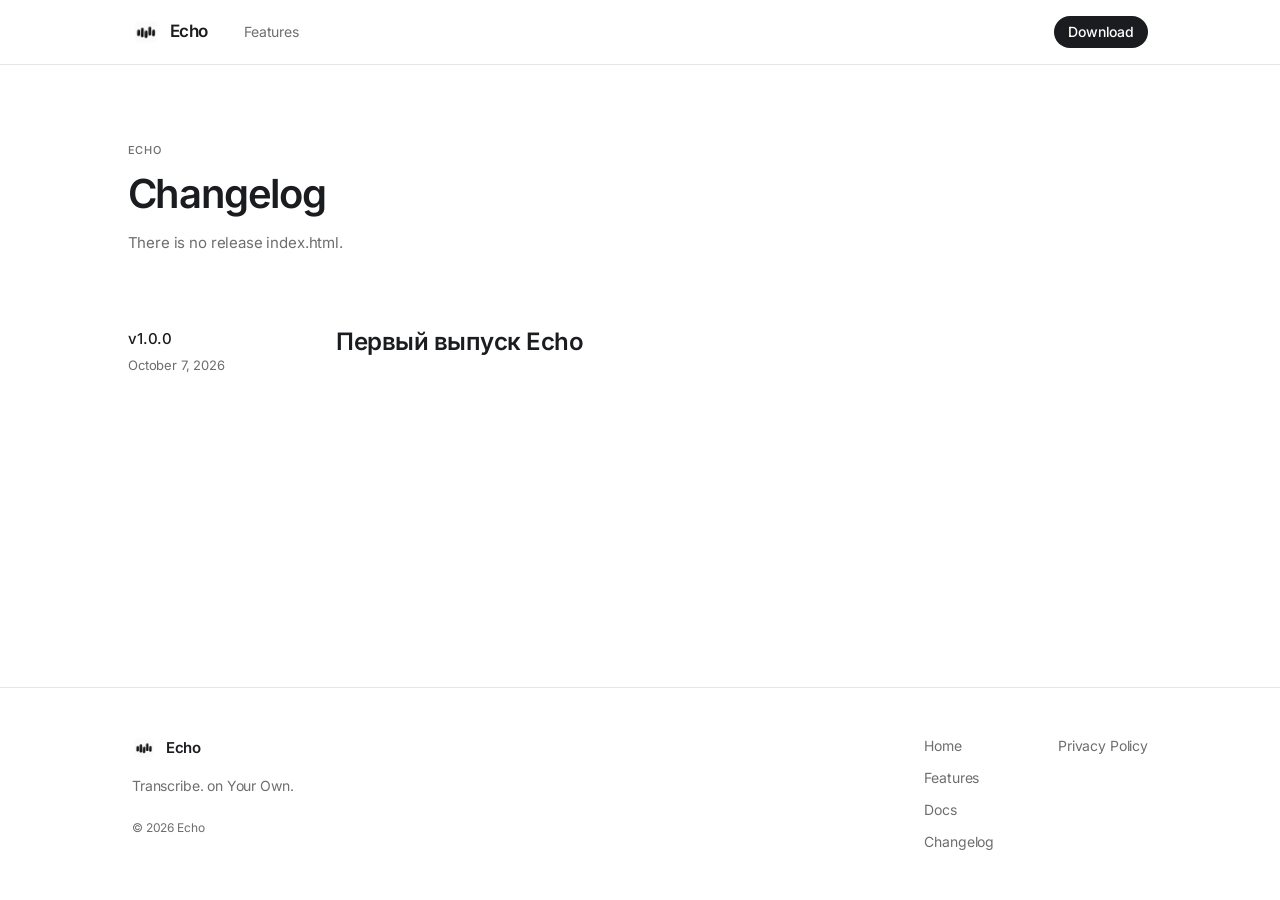
==== commit 5a3245de: "Detect platform and show Echo download options" ====
--- a/echo/changelog/index.html
+++ b/echo/changelog/index.html
@@ -18,8 +18,8 @@
 		<link rel="icon" href="/echo/favicon.ico?v=app-icon-20261013" />
 		<link rel="icon" type="image/png" sizes="32x32" href="/echo/favicon-32x32.png?v=app-icon-20261013" />
 		<link rel="apple-touch-icon" href="/echo/favicon-180x180.png?v=app-icon-20261013" />
-		<script type="module" crossorigin src="/echo/assets/index-Bc9P6-rh.js"></script>
-		<link rel="stylesheet" crossorigin href="/echo/assets/index-WGGo1y5I.css">
+		<script type="module" crossorigin src="/echo/assets/index-DBCJsoqg.js"></script>
+		<link rel="stylesheet" crossorigin href="/echo/assets/index-B_VCMVeA.css">
 	</head>
 	<body>
 		<div id="root"></div>
--- a/echo/assets/index-B_VCMVeA.css
+++ b/echo/assets/index-B_VCMVeA.css
@@ -0,0 +1 @@
+@layer properties{@supports (((-webkit-hyphens:none)) and (not (margin-trim:inline))) or ((-moz-orient:inline) and (not (color:rgb(from red r g b)))){*,:before,:after,::backdrop{--tw-translate-x:0;--tw-translate-y:0;--tw-translate-z:0;--tw-rotate-x:initial;--tw-rotate-y:initial;--tw-rotate-z:initial;--tw-skew-x:initial;--tw-skew-y:initial;--tw-space-y-reverse:0;--tw-divide-y-reverse:0;--tw-border-style:solid;--tw-gradient-position:initial;--tw-gradient-from:#0000;--tw-gradient-via:#0000;--tw-gradient-to:#0000;--tw-gradient-stops:initial;--tw-gradient-via-stops:initial;--tw-gradient-from-position:0%;--tw-gradient-via-position:50%;--tw-gradient-to-position:100%;--tw-leading:initial;--tw-font-weight:initial;--tw-tracking:initial;--tw-ordinal:initial;--tw-slashed-zero:initial;--tw-numeric-figure:initial;--tw-numeric-spacing:initial;--tw-numeric-fraction:initial;--tw-shadow:0 0 #0000;--tw-shadow-color:initial;--tw-shadow-alpha:100%;--tw-inset-shadow:0 0 #0000;--tw-inset-shadow-color:initial;--tw-inset-shadow-alpha:100%;--tw-ring-color:initial;--tw-ring-shadow:0 0 #0000;--tw-inset-ring-color:initial;--tw-inset-ring-shadow:0 0 #0000;--tw-ring-inset:initial;--tw-ring-offset-width:0px;--tw-ring-offset-color:#fff;--tw-ring-offset-shadow:0 0 #0000;--tw-outline-style:solid;--tw-backdrop-blur:initial;--tw-backdrop-brightness:initial;--tw-backdrop-contrast:initial;--tw-backdrop-grayscale:initial;--tw-backdrop-hue-rotate:initial;--tw-backdrop-invert:initial;--tw-backdrop-opacity:initial;--tw-backdrop-saturate:initial;--tw-backdrop-sepia:initial;--tw-duration:initial;--tw-ease:initial;--tw-divide-x-reverse:0;--tw-animation-delay:0s;--tw-animation-direction:normal;--tw-animation-duration:initial;--tw-animation-fill-mode:none;--tw-animation-iteration-count:1;--tw-enter-blur:0;--tw-enter-opacity:1;--tw-enter-rotate:0;--tw-enter-scale:1;--tw-enter-translate-x:0;--tw-enter-translate-y:0;--tw-exit-blur:0;--tw-exit-opacity:1;--tw-exit-rotate:0;--tw-exit-scale:1;--tw-exit-translate-x:0;--tw-exit-translate-y:0}}}@font-face{font-family:Inter Variable;font-style:normal;font-display:swap;font-weight:100 900;src:url(/echo/assets/inter-cyrillic-ext-wght-normal-BOeWTOD4.woff2)format("woff2-variations");unicode-range:U+460-52F,U+1C80-1C8A,U+20B4,U+2DE0-2DFF,U+A640-A69F,U+FE2E-FE2F}@font-face{font-family:Inter Variable;font-style:normal;font-display:swap;font-weight:100 900;src:url(/echo/assets/inter-cyrillic-wght-normal-DqGufNeO.woff2)format("woff2-variations");unicode-range:U+301,U+400-45F,U+490-491,U+4B0-4B1,U+2116}@font-face{font-family:Inter Variable;font-style:normal;font-display:swap;font-weight:100 900;src:url(/echo/assets/inter-greek-ext-wght-normal-DlzME5K_.woff2)format("woff2-variations");unicode-range:U+1F??}@font-face{font-family:Inter Variable;font-style:normal;font-display:swap;font-weight:100 900;src:url(/echo/assets/inter-greek-wght-normal-CkhJZR-_.woff2)format("woff2-variations");unicode-range:U+370-377,U+37A-37F,U+384-38A,U+38C,U+38E-3A1,U+3A3-3FF}@font-face{font-family:Inter Variable;font-style:normal;font-display:swap;font-weight:100 900;src:url(/echo/assets/inter-vietnamese-wght-normal-CBcvBZtf.woff2)format("woff2-variations");unicode-range:U+102-103,U+110-111,U+128-129,U+168-169,U+1A0-1A1,U+1AF-1B0,U+300-301,U+303-304,U+308-309,U+323,U+329,U+1EA0-1EF9,U+20AB}@font-face{font-family:Inter Variable;font-style:normal;font-display:swap;font-weight:100 900;src:url(/echo/assets/inter-latin-ext-wght-normal-DO1Apj_S.woff2)format("woff2-variations");unicode-range:U+100-2BA,U+2BD-2C5,U+2C7-2CC,U+2CE-2D7,U+2DD-2FF,U+304,U+308,U+329,U+1D00-1DBF,U+1E00-1E9F,U+1EF2-1EFF,U+2020,U+20A0-20AB,U+20AD-20C0,U+2113,U+2C60-2C7F,U+A720-A7FF}@font-face{font-family:Inter Variable;font-style:normal;font-display:swap;font-weight:100 900;src:url(/echo/assets/inter-latin-wght-normal-Dx4kXJAl.woff2)format("woff2-variations");unicode-range:U+??,U+131,U+152-153,U+2BB-2BC,U+2C6,U+2DA,U+2DC,U+304,U+308,U+329,U+2000-206F,U+20AC,U+2122,U+2191,U+2193,U+2212,U+2215,U+FEFF,U+FFFD}@layer theme{:root,:host{--color-amber-300:oklch(87.9% .169 91.605);--color-amber-500:oklch(76.9% .188 70.08);--color-amber-800:oklch(47.3% .137 46.201);--color-emerald-300:oklch(84.5% .143 164.978);--color-emerald-500:oklch(69.6% .17 162.48);--color-emerald-700:oklch(50.8% .118 165.612);--color-sky-300:oklch(82.8% .111 230.318);--color-sky-500:oklch(68.5% .169 237.323);--color-sky-700:oklch(50% .134 242.749);--color-black:#000;--spacing:.25rem;--container-md:28rem;--container-lg:32rem;--container-xl:36rem;--container-3xl:48rem;--text-xs:.75rem;--text-xs--line-height:calc(1/.75);--text-sm:.875rem;--text-sm--line-height:calc(1.25/.875);--text-base:1rem;--text-base--line-height: 1.5 ;--text-lg:1.125rem;--text-lg--line-height:calc(1.75/1.125);--text-xl:1.25rem;--text-xl--line-height:calc(1.75/1.25);--font-weight-medium:500;--font-weight-semibold:600;--tracking-normal:var(--tracking-normal);--leading-tight:1.25;--leading-snug:1.375;--leading-relaxed:1.625;--shadow-2xs:var(--shadow-2xs);--shadow-xs:var(--shadow-xs);--shadow-sm:var(--shadow-sm);--shadow-md:var(--shadow-md);--shadow-lg:var(--shadow-lg);--shadow-xl:var(--shadow-xl);--shadow-2xl:var(--shadow-2xl);--ease-out:cubic-bezier(0,0,.2,1);--ease-in-out:cubic-bezier(.4,0,.2,1);--blur-sm:8px;--blur-xl:24px;--default-transition-duration:.15s;--default-transition-timing-function:cubic-bezier(.4,0,.2,1);--default-font-family:"Inter Variable","Inter",-apple-system,BlinkMacSystemFont,"SF Pro Text","Helvetica Neue",Arial,sans-serif;--default-mono-font-family:ui-monospace,SFMono-Regular,Menlo,Monaco,Consolas,"Courier New",monospace;--shadow:var(--shadow)}}@layer base{*,:after,:before,::backdrop{box-sizing:border-box;border:0 solid;margin:0;padding:0}::file-selector-button{box-sizing:border-box;border:0 solid;margin:0;padding:0}html,:host{-webkit-text-size-adjust:100%;tab-size:4;line-height:1.5;font-family:var(--default-font-family,ui-sans-serif,system-ui,sans-serif,"Apple Color Emoji","Segoe UI Emoji","Segoe UI Symbol","Noto Color Emoji");font-feature-settings:var(--default-font-feature-settings,normal);font-variation-settings:var(--default-font-variation-settings,normal);-webkit-tap-highlight-color:transparent}hr{height:0;color:inherit;border-top-width:1px}abbr:where([title]){-webkit-text-decoration:underline dotted;text-decoration:underline dotted}h1,h2,h3,h4,h5,h6{font-size:inherit;font-weight:inherit}a{color:inherit;-webkit-text-decoration:inherit;text-decoration:inherit}b,strong{font-weight:bolder}code,kbd,samp,pre{font-family:var(--default-mono-font-family,ui-monospace,SFMono-Regular,Menlo,Monaco,Consolas,"Liberation Mono","Courier New",monospace);font-feature-settings:var(--default-mono-font-feature-settings,normal);font-variation-settings:var(--default-mono-font-variation-settings,normal);font-size:1em}small{font-size:80%}sub,sup{vertical-align:baseline;font-size:75%;line-height:0;position:relative}sub{bottom:-.25em}sup{top:-.5em}table{text-indent:0;border-color:inherit;border-collapse:collapse}:-moz-focusring{outline:auto}progress{vertical-align:baseline}summary{display:list-item}ol,ul,menu{list-style:none}img,svg,video,canvas,audio,iframe,embed,object{vertical-align:middle;display:block}img,video{max-width:100%;height:auto}button,input,select,optgroup,textarea{font:inherit;font-feature-settings:inherit;font-variation-settings:inherit;letter-spacing:inherit;color:inherit;opacity:1;background-color:#0000;border-radius:0}::file-selector-button{font:inherit;font-feature-settings:inherit;font-variation-settings:inherit;letter-spacing:inherit;color:inherit;opacity:1;background-color:#0000;border-radius:0}:where(select:is([multiple],[size])) optgroup{font-weight:bolder}:where(select:is([multiple],[size])) optgroup option{padding-inline-start:20px}::file-selector-button{margin-inline-end:4px}::placeholder{opacity:1}@supports (not ((-webkit-appearance:-apple-pay-button))) or (contain-intrinsic-size:1px){::placeholder{color:currentColor}@supports (color:color-mix(in lab,red,red)){::placeholder{color:color-mix(in oklab,currentcolor 50%,transparent)}}}textarea{resize:vertical}::-webkit-search-decoration{-webkit-appearance:none}::-webkit-date-and-time-value{min-height:1lh;text-align:inherit}::-webkit-datetime-edit{display:inline-flex}::-webkit-datetime-edit-fields-wrapper{padding:0}::-webkit-datetime-edit{padding-block:0}::-webkit-datetime-edit-year-field{padding-block:0}::-webkit-datetime-edit-month-field{padding-block:0}::-webkit-datetime-edit-day-field{padding-block:0}::-webkit-datetime-edit-hour-field{padding-block:0}::-webkit-datetime-edit-minute-field{padding-block:0}::-webkit-datetime-edit-second-field{padding-block:0}::-webkit-datetime-edit-millisecond-field{padding-block:0}::-webkit-datetime-edit-meridiem-field{padding-block:0}::-webkit-calendar-picker-indicator{line-height:1}:-moz-ui-invalid{box-shadow:none}button,input:where([type=button],[type=reset],[type=submit]){appearance:button}::file-selector-button{appearance:button}::-webkit-inner-spin-button{height:auto}::-webkit-outer-spin-button{height:auto}[hidden]:where(:not([hidden=until-found])){display:none!important}*{border-color:var(--border);outline-color:var(--ring)}@supports (color:color-mix(in lab,red,red)){*{outline-color:color-mix(in oklab,var(--ring)50%,transparent)}}pre,pre code,kbd,samp{text-align:left;direction:ltr;unicode-bidi:isolate}code{unicode-bidi:isolate}html{-webkit-font-smoothing:antialiased;-moz-osx-font-smoothing:grayscale;font-family:Inter Variable,Inter,-apple-system,BlinkMacSystemFont,SF Pro Text,Helvetica Neue,Arial,sans-serif}body{background-color:var(--background);color:var(--foreground);letter-spacing:-.01em;font-feature-settings:"rlig" 1,"calt" 1,"cv05" 1;background-image:none;font-size:15px;line-height:1.6;overflow-x:hidden}.dark body{background-image:none}h1,h2,h3{letter-spacing:-.03em}::selection{background:#11111024}.dark ::selection{background:#f4f4f133}::-webkit-scrollbar{width:10px;height:10px}::-webkit-scrollbar-track{background:0 0}::-webkit-scrollbar-thumb{background:#1111102e;border-radius:999px}.dark ::-webkit-scrollbar-thumb{background:#f4f4f12e}}@layer components{.site-container{width:100%;max-width:1080px;padding-inline:calc(var(--spacing)*5);margin-inline:auto}@media(min-width:48rem){.site-container{padding-inline:calc(var(--spacing)*8)}}.site-section{padding-block:calc(var(--spacing)*16)}@media(min-width:48rem){.site-section{padding-block:calc(var(--spacing)*24)}}.site-panel{border-radius:calc(var(--radius) + 8px);border-style:var(--tw-border-style);border-width:1px;border-color:var(--border);background-color:var(--card);padding:calc(var(--spacing)*6)}@media(min-width:48rem){.site-panel{padding:calc(var(--spacing)*8)}}.site-title{--tw-leading:1.08;--tw-font-weight:var(--font-weight-semibold);font-size:32px;line-height:1.08;font-weight:var(--font-weight-semibold);--tw-tracking:-.03em;letter-spacing:-.03em}@media(min-width:48rem){.site-title{font-size:56px}}.site-heading{--tw-leading:1.15;--tw-font-weight:var(--font-weight-semibold);font-size:24px;line-height:1.15;font-weight:var(--font-weight-semibold);--tw-tracking:-.03em;letter-spacing:-.03em}@media(min-width:48rem){.site-heading{font-size:32px}}.site-lead{font-size:var(--text-base);line-height:var(--tw-leading,var(--text-base--line-height));--tw-leading:var(--leading-relaxed);line-height:var(--leading-relaxed);color:var(--muted-foreground)}@media(min-width:48rem){.site-lead{font-size:var(--text-lg);line-height:var(--tw-leading,var(--text-lg--line-height))}}.eyebrow{--tw-leading:1;--tw-font-weight:var(--font-weight-medium);font-size:11px;line-height:1;font-weight:var(--font-weight-medium);--tw-tracking:.08em;letter-spacing:.08em;color:var(--muted-foreground);text-transform:uppercase}.hairline{border-top-style:var(--tw-border-style);border-top-width:1px;border-color:var(--border)}.aurora{isolation:isolate;background-color:var(--muted);filter:saturate(.85);background-image:radial-gradient(58% 72% at 14% 16%,#5b8def8c,#0000 68%),radial-gradient(54% 68% at 84% 10%,#b98de37a,#0000 70%),radial-gradient(58% 66% at 80% 88%,#e8a87c73,#0000 70%),radial-gradient(62% 70% at 18% 92%,#7cc5a073,#0000 70%);background-repeat:no-repeat;position:relative}.aurora:after{content:"";pointer-events:none;border-radius:inherit;opacity:.28;mix-blend-mode:overlay;background-image:url("data:image/svg+xml,%3Csvg xmlns='http://www.w3.org/2000/svg' width='140' height='140'%3E%3Cfilter id='n'%3E%3CfeTurbulence type='fractalNoise' baseFrequency='0.9' numOctaves='3' stitchTiles='stitch'/%3E%3C/filter%3E%3Crect width='140' height='140' filter='url(%23n)' opacity='0.5'/%3E%3C/svg%3E");position:absolute;inset:0}.dark .aurora{filter:saturate(.7)brightness(.8)}.site-cta{isolation:isolate;background-color:var(--card);background-image:linear-gradient(180deg,var(--primary)0%,var(--card)62%);position:relative}@supports (color:color-mix(in lab,red,red)){.site-cta{background-image:linear-gradient(180deg,color-mix(in oklab,var(--primary)4%,var(--card))0%,var(--card)62%)}}.site-cta:before{content:"";z-index:-1;pointer-events:none;border-radius:inherit;background-image:radial-gradient(46% 58% at 50% 8%,var(--primary)0%,transparent 72%);position:absolute;inset:0}@supports (color:color-mix(in lab,red,red)){.site-cta:before{background-image:radial-gradient(46% 58% at 50% 8%,color-mix(in oklab,var(--primary)22%,transparent)0%,transparent 72%)}}.site-cta:before{opacity:.55}.dark .site-cta{background-image:linear-gradient(180deg,var(--primary)0%,var(--card)62%)}@supports (color:color-mix(in lab,red,red)){.dark .site-cta{background-image:linear-gradient(180deg,color-mix(in oklab,var(--primary)7%,var(--card))0%,var(--card)62%)}}.dark .site-cta:before{opacity:.7}.aurora-bar{background-image:linear-gradient(90deg,var(--aurora-1)0%,var(--aurora-2)34%,var(--aurora-3)67%,var(--aurora-4)100%);filter:saturate(.85)}.markdown h1{margin-bottom:calc(var(--spacing)*4);--tw-font-weight:var(--font-weight-semibold);font-size:32px;font-weight:var(--font-weight-semibold);--tw-tracking:-.03em;letter-spacing:-.03em}@media(min-width:48rem){.markdown h1{font-size:40px}}.markdown h2{margin-top:calc(var(--spacing)*10);margin-bottom:calc(var(--spacing)*3.5);--tw-font-weight:var(--font-weight-semibold);font-size:24px;font-weight:var(--font-weight-semibold);--tw-tracking:-.03em;letter-spacing:-.03em}@media(min-width:48rem){.markdown h2{font-size:28px}}.markdown h3{margin-top:calc(var(--spacing)*8);margin-bottom:calc(var(--spacing)*3);font-size:var(--text-xl);line-height:var(--tw-leading,var(--text-xl--line-height));--tw-font-weight:var(--font-weight-semibold);font-weight:var(--font-weight-semibold);--tw-tracking:-.03em;letter-spacing:-.03em}.markdown h4{margin-bottom:calc(var(--spacing)*2.5);font-size:var(--text-lg);line-height:var(--tw-leading,var(--text-lg--line-height));--tw-font-weight:var(--font-weight-semibold);font-weight:var(--font-weight-semibold)}.markdown h5{margin-bottom:calc(var(--spacing)*2);font-size:var(--text-base);line-height:var(--tw-leading,var(--text-base--line-height));--tw-font-weight:var(--font-weight-semibold);font-weight:var(--font-weight-semibold)}.markdown h6{margin-bottom:calc(var(--spacing)*1.5);font-size:var(--text-sm);line-height:var(--tw-leading,var(--text-sm--line-height));--tw-font-weight:var(--font-weight-semibold);font-weight:var(--font-weight-semibold)}.markdown p{margin-bottom:calc(var(--spacing)*4);font-size:var(--text-base);line-height:var(--tw-leading,var(--text-base--line-height));--tw-leading:var(--leading-relaxed);line-height:var(--leading-relaxed)}.markdown ul,.markdown ol{margin-bottom:calc(var(--spacing)*4);padding-inline-start:calc(var(--spacing)*5)}.markdown ul{list-style-type:disc}.markdown ol{list-style-type:decimal}.markdown li{margin-bottom:calc(var(--spacing)*2);font-size:var(--text-base);line-height:var(--tw-leading,var(--text-base--line-height));--tw-leading:var(--leading-relaxed);line-height:var(--leading-relaxed)}.markdown blockquote{margin-bottom:calc(var(--spacing)*4);border-inline-start-style:var(--tw-border-style);border-inline-start-width:1px;border-color:var(--border);font-size:var(--text-base);line-height:var(--tw-leading,var(--text-base--line-height));color:var(--muted-foreground);padding-inline-start:calc(var(--spacing)*4)}.markdown code,.markdown pre{border-radius:calc(var(--radius) - 2px);background-color:var(--muted);padding-inline:calc(var(--spacing)*1);padding-block:calc(var(--spacing)*.5);color:var(--foreground);font-family:ui-monospace,SFMono-Regular,Menlo,Monaco,Consolas,Courier New,monospace;font-size:13px}.markdown pre{border-radius:calc(var(--radius) + 4px);border-style:var(--tw-border-style);border-width:1px;border-color:var(--border);padding:calc(var(--spacing)*3);overflow-x:auto}.markdown a{color:var(--foreground);text-decoration-line:underline;-webkit-text-decoration-color:var(--border);text-decoration-color:var(--border);text-underline-offset:4px;transition-property:color,background-color,border-color,outline-color,text-decoration-color,fill,stroke,--tw-gradient-from,--tw-gradient-via,--tw-gradient-to;transition-timing-function:var(--tw-ease,var(--default-transition-timing-function));transition-duration:var(--tw-duration,var(--default-transition-duration))}@media(hover:hover){.markdown a:hover{-webkit-text-decoration-color:var(--foreground);text-decoration-color:var(--foreground)}}.markdown img{border-radius:calc(var(--radius) + 4px);max-width:100%;height:auto;margin-inline:auto;display:block}.markdown hr{margin-block:calc(var(--spacing)*8);border-top-style:var(--tw-border-style);border-top-width:1px;border-color:var(--border)}.markdown strong{--tw-font-weight:var(--font-weight-semibold);font-weight:var(--font-weight-semibold)}.markdown em{font-style:italic}}@layer utilities{.pointer-events-none{pointer-events:none}.sr-only{clip-path:inset(50%);white-space:nowrap;border-width:0;width:1px;height:1px;margin:-1px;padding:0;position:absolute;overflow:hidden}.absolute{position:absolute}.fixed{position:fixed}.relative{position:relative}.sticky{position:sticky}.inset-0{inset:calc(var(--spacing)*0)}.inset-x-0{inset-inline:calc(var(--spacing)*0)}.end-0{inset-inline-end:calc(var(--spacing)*0)}.end-2{inset-inline-end:calc(var(--spacing)*2)}.end-4{inset-inline-end:calc(var(--spacing)*4)}.top-0{top:calc(var(--spacing)*0)}.top-2{top:calc(var(--spacing)*2)}.top-4{top:calc(var(--spacing)*4)}.top-\[50\%\]{top:50%}.top-full{top:100%}.bottom-0{bottom:calc(var(--spacing)*0)}.left-\[50\%\]{left:50%}.z-10{z-index:10}.z-50{z-index:50}.container{width:100%}@media(min-width:40rem){.container{max-width:40rem}}@media(min-width:48rem){.container{max-width:48rem}}@media(min-width:64rem){.container{max-width:64rem}}@media(min-width:80rem){.container{max-width:80rem}}@media(min-width:96rem){.container{max-width:96rem}}.-mx-6{margin-inline:calc(var(--spacing)*-6)}.mx-auto{margin-inline:auto}.ms-auto{margin-inline-start:auto}.mt-1{margin-top:calc(var(--spacing)*1)}.mt-2{margin-top:calc(var(--spacing)*2)}.mt-3{margin-top:calc(var(--spacing)*3)}.mt-4{margin-top:calc(var(--spacing)*4)}.mt-5{margin-top:calc(var(--spacing)*5)}.mt-6{margin-top:calc(var(--spacing)*6)}.mt-7{margin-top:calc(var(--spacing)*7)}.mt-9{margin-top:calc(var(--spacing)*9)}.mt-10{margin-top:calc(var(--spacing)*10)}.mt-14{margin-top:calc(var(--spacing)*14)}.mt-16{margin-top:calc(var(--spacing)*16)}.mt-20{margin-top:calc(var(--spacing)*20)}.mt-24{margin-top:calc(var(--spacing)*24)}.mt-\[0\.125rem\]{margin-top:.125rem}.mt-auto{margin-top:auto}.-mb-6{margin-bottom:calc(var(--spacing)*-6)}.mb-8{margin-bottom:calc(var(--spacing)*8)}.block{display:block}.flex{display:flex}.grid{display:grid}.hidden{display:none}.inline{display:inline}.inline-block{display:inline-block}.inline-flex{display:inline-flex}.table{display:table}.aspect-\[16\/9\]{aspect-ratio:16/9}.size-2\.5{width:calc(var(--spacing)*2.5);height:calc(var(--spacing)*2.5)}.size-3\.5{width:calc(var(--spacing)*3.5);height:calc(var(--spacing)*3.5)}.size-4{width:calc(var(--spacing)*4);height:calc(var(--spacing)*4)}.size-5{width:calc(var(--spacing)*5);height:calc(var(--spacing)*5)}.size-6{width:calc(var(--spacing)*6);height:calc(var(--spacing)*6)}.size-7{width:calc(var(--spacing)*7);height:calc(var(--spacing)*7)}.size-8{width:calc(var(--spacing)*8);height:calc(var(--spacing)*8)}.size-9{width:calc(var(--spacing)*9);height:calc(var(--spacing)*9)}.size-10{width:calc(var(--spacing)*10);height:calc(var(--spacing)*10)}.size-11{width:calc(var(--spacing)*11);height:calc(var(--spacing)*11)}.size-\[0\.5rem\]{width:.5rem;height:.5rem}.size-\[0\.75rem\]{width:.75rem;height:.75rem}.size-\[0\.625rem\]{width:.625rem;height:.625rem}.size-\[0\.6875rem\]{width:.6875rem;height:.6875rem}.size-\[1\.375rem\]{width:1.375rem;height:1.375rem}.size-\[18px\]{width:18px;height:18px}.h-6{height:calc(var(--spacing)*6)}.h-8{height:calc(var(--spacing)*8)}.h-10{height:calc(var(--spacing)*10)}.h-12{height:calc(var(--spacing)*12)}.h-16{height:calc(var(--spacing)*16)}.h-\[0\.1875rem\]{height:.1875rem}.h-\[2\.25rem\]{height:2.25rem}.h-\[2\.75rem\]{height:2.75rem}.h-\[2rem\]{height:2rem}.h-\[38rem\]{height:38rem}.h-full{height:100%}.h-px{height:1px}.max-h-\[70vh\]{max-height:70vh}.max-h-\[85vh\]{max-height:85vh}.min-h-0{min-height:calc(var(--spacing)*0)}.min-h-dvh{min-height:100dvh}.w-6{width:calc(var(--spacing)*6)}.w-8{width:calc(var(--spacing)*8)}.w-\[11rem\]{width:11rem}.w-\[22\%\]{width:22%}.w-\[88vw\]{width:88vw}.w-\[92vw\]{width:92vw}.w-fit{width:fit-content}.w-full{width:100%}.max-w-3xl{max-width:var(--container-3xl)}.max-w-\[28ch\]{max-width:28ch}.max-w-\[36ch\]{max-width:36ch}.max-w-\[52ch\]{max-width:52ch}.max-w-\[68ch\]{max-width:68ch}.max-w-\[88vw\]{max-width:88vw}.max-w-\[880px\]{max-width:880px}.max-w-\[1065px\]{max-width:1065px}.max-w-\[calc\(100\%-2rem\)\]{max-width:calc(100% - 2rem)}.max-w-full{max-width:100%}.max-w-md{max-width:var(--container-md)}.max-w-none{max-width:none}.min-w-0{min-width:calc(var(--spacing)*0)}.min-w-52{min-width:calc(var(--spacing)*52)}.flex-1{flex:1}.shrink-0{flex-shrink:0}.origin-\(--radix-tooltip-content-transform-origin\){transform-origin:var(--radix-tooltip-content-transform-origin)}.translate-x-\[-50\%\]{--tw-translate-x:-50%;translate:var(--tw-translate-x)var(--tw-translate-y)}.translate-y-\[-50\%\]{--tw-translate-y:-50%;translate:var(--tw-translate-x)var(--tw-translate-y)}.translate-y-\[calc\(-50\%_-_2px\)\]{--tw-translate-y: calc(-50% - 2px) ;translate:var(--tw-translate-x)var(--tw-translate-y)}.rotate-45{rotate:45deg}.transform{transform:var(--tw-rotate-x,)var(--tw-rotate-y,)var(--tw-rotate-z,)var(--tw-skew-x,)var(--tw-skew-y,)}.animate-in{animation:enter var(--tw-animation-duration,var(--tw-duration,.15s))var(--tw-ease,ease)var(--tw-animation-delay,0s)var(--tw-animation-iteration-count,1)var(--tw-animation-direction,normal)var(--tw-animation-fill-mode,none)}.cursor-pointer{cursor:pointer}.scroll-mt-24{scroll-margin-top:calc(var(--spacing)*24)}.list-disc{list-style-type:disc}.grid-cols-1{grid-template-columns:repeat(1,minmax(0,1fr))}.grid-cols-3{grid-template-columns:repeat(3,minmax(0,1fr))}.flex-col{flex-direction:column}.flex-col-reverse{flex-direction:column-reverse}.flex-row{flex-direction:row}.flex-wrap{flex-wrap:wrap}.items-baseline{align-items:baseline}.items-center{align-items:center}.items-start{align-items:flex-start}.justify-between{justify-content:space-between}.justify-center{justify-content:center}.gap-1{gap:calc(var(--spacing)*1)}.gap-1\.5{gap:calc(var(--spacing)*1.5)}.gap-2{gap:calc(var(--spacing)*2)}.gap-2\.5{gap:calc(var(--spacing)*2.5)}.gap-3{gap:calc(var(--spacing)*3)}.gap-4{gap:calc(var(--spacing)*4)}.gap-5{gap:calc(var(--spacing)*5)}.gap-6{gap:calc(var(--spacing)*6)}.gap-7{gap:calc(var(--spacing)*7)}.gap-8{gap:calc(var(--spacing)*8)}.gap-10{gap:calc(var(--spacing)*10)}.gap-\[0\.125rem\]{gap:.125rem}.gap-\[0\.3125rem\]{gap:.3125rem}:where(.space-y-2>:not(:last-child)){--tw-space-y-reverse:0;margin-block-start:calc(calc(var(--spacing)*2)*var(--tw-space-y-reverse));margin-block-end:calc(calc(var(--spacing)*2)*calc(1 - var(--tw-space-y-reverse)))}.gap-x-2{column-gap:calc(var(--spacing)*2)}.gap-x-10{column-gap:calc(var(--spacing)*10)}.gap-y-0\.5{row-gap:calc(var(--spacing)*.5)}.gap-y-4{row-gap:calc(var(--spacing)*4)}:where(.divide-y>:not(:last-child)){--tw-divide-y-reverse:0;border-bottom-style:var(--tw-border-style);border-top-style:var(--tw-border-style);border-top-width:calc(1px*var(--tw-divide-y-reverse));border-bottom-width:calc(1px*calc(1 - var(--tw-divide-y-reverse)))}:where(.divide-border>:not(:last-child)){border-color:var(--border)}.truncate{text-overflow:ellipsis;white-space:nowrap;overflow:hidden}.overflow-hidden{overflow:hidden}.overflow-x-hidden{overflow-x:hidden}.overflow-y-auto{overflow-y:auto}.rounded-2xl{border-radius:calc(var(--radius) + 8px)}.rounded-3xl{border-radius:calc(var(--radius) + 12px)}.rounded-\[0\.625rem\]{border-radius:.625rem}.rounded-\[2px\]{border-radius:2px}.rounded-full{border-radius:3.40282e38px}.rounded-lg{border-radius:var(--radius)}.rounded-md{border-radius:calc(var(--radius) - 2px)}.rounded-none{border-radius:0}.rounded-xl{border-radius:calc(var(--radius) + 4px)}.border{border-style:var(--tw-border-style);border-width:1px}.border-y{border-block-style:var(--tw-border-style);border-block-width:1px}.border-e{border-inline-end-style:var(--tw-border-style);border-inline-end-width:1px}.border-t{border-top-style:var(--tw-border-style);border-top-width:1px}.border-b{border-bottom-style:var(--tw-border-style);border-bottom-width:1px}.border-border,.border-border\/60{border-color:var(--border)}@supports (color:color-mix(in lab,red,red)){.border-border\/60{border-color:color-mix(in oklab,var(--border)60%,transparent)}}.border-border\/70{border-color:var(--border)}@supports (color:color-mix(in lab,red,red)){.border-border\/70{border-color:color-mix(in oklab,var(--border)70%,transparent)}}.border-transparent{border-color:#0000}.bg-amber-500\/14{background-color:#f99c0024}@supports (color:color-mix(in lab,red,red)){.bg-amber-500\/14{background-color:color-mix(in oklab,var(--color-amber-500)14%,transparent)}}.bg-background,.bg-background\/80{background-color:var(--background)}@supports (color:color-mix(in lab,red,red)){.bg-background\/80{background-color:color-mix(in oklab,var(--background)80%,transparent)}}.bg-black\/40{background-color:#0006}@supports (color:color-mix(in lab,red,red)){.bg-black\/40{background-color:color-mix(in oklab,var(--color-black)40%,transparent)}}.bg-card,.bg-card\/80{background-color:var(--card)}@supports (color:color-mix(in lab,red,red)){.bg-card\/80{background-color:color-mix(in oklab,var(--card)80%,transparent)}}.bg-destructive{background-color:var(--destructive)}.bg-emerald-500\/12{background-color:#00bb7f1f}@supports (color:color-mix(in lab,red,red)){.bg-emerald-500\/12{background-color:color-mix(in oklab,var(--color-emerald-500)12%,transparent)}}.bg-foreground{background-color:var(--foreground)}.bg-muted,.bg-muted\/40{background-color:var(--muted)}@supports (color:color-mix(in lab,red,red)){.bg-muted\/40{background-color:color-mix(in oklab,var(--muted)40%,transparent)}}.bg-popover{background-color:var(--popover)}.bg-primary{background-color:var(--primary)}.bg-secondary{background-color:var(--secondary)}.bg-sky-500\/12{background-color:#00a5ef1f}@supports (color:color-mix(in lab,red,red)){.bg-sky-500\/12{background-color:color-mix(in oklab,var(--color-sky-500)12%,transparent)}}.bg-transparent{background-color:#0000}.bg-gradient-to-b{--tw-gradient-position:to bottom in oklab;background-image:linear-gradient(var(--tw-gradient-stops))}.bg-gradient-to-r{--tw-gradient-position:to right in oklab;background-image:linear-gradient(var(--tw-gradient-stops))}.bg-gradient-to-t{--tw-gradient-position:to top in oklab;background-image:linear-gradient(var(--tw-gradient-stops))}.from-background{--tw-gradient-from:var(--background);--tw-gradient-stops:var(--tw-gradient-via-stops,var(--tw-gradient-position),var(--tw-gradient-from)var(--tw-gradient-from-position),var(--tw-gradient-to)var(--tw-gradient-to-position))}.from-transparent{--tw-gradient-from:transparent;--tw-gradient-stops:var(--tw-gradient-via-stops,var(--tw-gradient-position),var(--tw-gradient-from)var(--tw-gradient-from-position),var(--tw-gradient-to)var(--tw-gradient-to-position))}.via-foreground\/12{--tw-gradient-via:var(--foreground)}@supports (color:color-mix(in lab,red,red)){.via-foreground\/12{--tw-gradient-via:color-mix(in oklab,var(--foreground)12%,transparent)}}.via-foreground\/12{--tw-gradient-via-stops:var(--tw-gradient-position),var(--tw-gradient-from)var(--tw-gradient-from-position),var(--tw-gradient-via)var(--tw-gradient-via-position),var(--tw-gradient-to)var(--tw-gradient-to-position);--tw-gradient-stops:var(--tw-gradient-via-stops)}.to-transparent{--tw-gradient-to:transparent;--tw-gradient-stops:var(--tw-gradient-via-stops,var(--tw-gradient-position),var(--tw-gradient-from)var(--tw-gradient-from-position),var(--tw-gradient-to)var(--tw-gradient-to-position))}.fill-foreground{fill:var(--foreground)}.object-cover{object-fit:cover}.object-top{object-position:top}.p-1{padding:calc(var(--spacing)*1)}.p-1\.5{padding:calc(var(--spacing)*1.5)}.p-2{padding:calc(var(--spacing)*2)}.p-4{padding:calc(var(--spacing)*4)}.p-5{padding:calc(var(--spacing)*5)}.p-6{padding:calc(var(--spacing)*6)}.p-7{padding:calc(var(--spacing)*7)}.p-8{padding:calc(var(--spacing)*8)}.px-1\.5{padding-inline:calc(var(--spacing)*1.5)}.px-2{padding-inline:calc(var(--spacing)*2)}.px-2\.5{padding-inline:calc(var(--spacing)*2.5)}.px-3{padding-inline:calc(var(--spacing)*3)}.px-3\.5{padding-inline:calc(var(--spacing)*3.5)}.px-4{padding-inline:calc(var(--spacing)*4)}.px-5{padding-inline:calc(var(--spacing)*5)}.px-6{padding-inline:calc(var(--spacing)*6)}.px-7{padding-inline:calc(var(--spacing)*7)}.py-0\.5{padding-block:calc(var(--spacing)*.5)}.py-1\.5{padding-block:calc(var(--spacing)*1.5)}.py-2{padding-block:calc(var(--spacing)*2)}.py-3{padding-block:calc(var(--spacing)*3)}.py-4{padding-block:calc(var(--spacing)*4)}.py-12{padding-block:calc(var(--spacing)*12)}.py-16{padding-block:calc(var(--spacing)*16)}.py-\[0\.25rem\]{padding-block:.25rem}.py-px{padding-block:1px}.ps-5{padding-inline-start:calc(var(--spacing)*5)}.pe-8{padding-inline-end:calc(var(--spacing)*8)}.pt-1\.5{padding-top:calc(var(--spacing)*1.5)}.pt-3{padding-top:calc(var(--spacing)*3)}.pt-12{padding-top:calc(var(--spacing)*12)}.pt-14{padding-top:calc(var(--spacing)*14)}.pb-1\.5{padding-bottom:calc(var(--spacing)*1.5)}.pb-2{padding-bottom:calc(var(--spacing)*2)}.pb-3{padding-bottom:calc(var(--spacing)*3)}.pb-4{padding-bottom:calc(var(--spacing)*4)}.pb-8{padding-bottom:calc(var(--spacing)*8)}.pb-24{padding-bottom:calc(var(--spacing)*24)}.text-center{text-align:center}.text-start{text-align:start}.font-mono{font-family:ui-monospace,SFMono-Regular,Menlo,Monaco,Consolas,Courier New,monospace}.text-base{font-size:var(--text-base);line-height:var(--tw-leading,var(--text-base--line-height))}.text-lg{font-size:var(--text-lg);line-height:var(--tw-leading,var(--text-lg--line-height))}.text-sm{font-size:var(--text-sm);line-height:var(--tw-leading,var(--text-sm--line-height))}.text-xl{font-size:var(--text-xl);line-height:var(--tw-leading,var(--text-xl--line-height))}.text-xs{font-size:var(--text-xs);line-height:var(--tw-leading,var(--text-xs--line-height))}.text-\[0\.625rem\]{font-size:.625rem}.text-\[0\.5625rem\]{font-size:.5625rem}.text-\[0\.6875rem\]{font-size:.6875rem}.text-\[0\.8125rem\]{font-size:.8125rem}.text-\[1\.5rem\]{font-size:1.5rem}.text-\[1\.75rem\]{font-size:1.75rem}.text-\[2\.25rem\]{font-size:2.25rem}.text-\[2rem\]{font-size:2rem}.text-\[9px\]{font-size:9px}.text-\[11px\]{font-size:11px}.text-\[12px\]{font-size:12px}.text-\[13px\]{font-size:13px}.text-\[14\.5px\]{font-size:14.5px}.text-\[14px\]{font-size:14px}.text-\[15px\]{font-size:15px}.text-\[16px\]{font-size:16px}.text-\[17px\]{font-size:17px}.text-\[24px\]{font-size:24px}.text-\[clamp\(1\.35rem\,4vw\,2\.25rem\)\]{font-size:clamp(1.35rem,4vw,2.25rem)}.leading-6{--tw-leading:calc(var(--spacing)*6);line-height:calc(var(--spacing)*6)}.leading-7{--tw-leading:calc(var(--spacing)*7);line-height:calc(var(--spacing)*7)}.leading-8{--tw-leading:calc(var(--spacing)*8);line-height:calc(var(--spacing)*8)}.leading-\[1\.4\]{--tw-leading:1.4;line-height:1.4}.leading-\[1\.05\]{--tw-leading:1.05;line-height:1.05}.leading-\[1\.6\]{--tw-leading:1.6;line-height:1.6}.leading-\[1\.08\]{--tw-leading:1.08;line-height:1.08}.leading-\[1\.65\]{--tw-leading:1.65;line-height:1.65}.leading-none{--tw-leading:1;line-height:1}.leading-snug{--tw-leading:var(--leading-snug);line-height:var(--leading-snug)}.leading-tight{--tw-leading:var(--leading-tight);line-height:var(--leading-tight)}.font-medium{--tw-font-weight:var(--font-weight-medium);font-weight:var(--font-weight-medium)}.font-semibold{--tw-font-weight:var(--font-weight-semibold);font-weight:var(--font-weight-semibold)}.tracking-\[-0\.01em\]{--tw-tracking:-.01em;letter-spacing:-.01em}.tracking-\[-0\.02em\]{--tw-tracking:-.02em;letter-spacing:-.02em}.tracking-\[-0\.03em\]{--tw-tracking:-.03em;letter-spacing:-.03em}.tracking-\[-0\.015em\]{--tw-tracking:-.015em;letter-spacing:-.015em}.tracking-\[-0\.035em\]{--tw-tracking:-.035em;letter-spacing:-.035em}.tracking-\[0\.04em\]{--tw-tracking:.04em;letter-spacing:.04em}.tracking-\[0\.08em\]{--tw-tracking:.08em;letter-spacing:.08em}.tracking-wide{--tw-tracking:calc(var(--tracking-normal) + .025em);letter-spacing:calc(var(--tracking-normal) + .025em)}.text-balance{text-wrap:balance}.break-words{overflow-wrap:break-word}.hyphens-auto{-webkit-hyphens:auto;hyphens:auto}.whitespace-nowrap{white-space:nowrap}.text-amber-800{color:var(--color-amber-800)}.text-background{color:var(--background)}.text-card-foreground{color:var(--card-foreground)}.text-destructive-foreground{color:var(--destructive-foreground)}.text-emerald-700{color:var(--color-emerald-700)}.text-foreground{color:var(--foreground)}.text-muted-foreground,.text-muted-foreground\/70{color:var(--muted-foreground)}@supports (color:color-mix(in lab,red,red)){.text-muted-foreground\/70{color:color-mix(in oklab,var(--muted-foreground)70%,transparent)}}.text-popover-foreground{color:var(--popover-foreground)}.text-primary-foreground{color:var(--primary-foreground)}.text-secondary-foreground{color:var(--secondary-foreground)}.text-sky-700{color:var(--color-sky-700)}.lowercase{text-transform:lowercase}.uppercase{text-transform:uppercase}.tabular-nums{--tw-numeric-spacing:tabular-nums;font-variant-numeric:var(--tw-ordinal,)var(--tw-slashed-zero,)var(--tw-numeric-figure,)var(--tw-numeric-spacing,)var(--tw-numeric-fraction,)}.underline{text-decoration-line:underline}.decoration-border{-webkit-text-decoration-color:var(--border);text-decoration-color:var(--border)}.underline-offset-4{text-underline-offset:4px}.shadow-lg{--tw-shadow:var(--shadow-lg);box-shadow:var(--tw-inset-shadow),var(--tw-inset-ring-shadow),var(--tw-ring-offset-shadow),var(--tw-ring-shadow),var(--tw-shadow)}.shadow-sm{--tw-shadow:var(--shadow-sm);box-shadow:var(--tw-inset-shadow),var(--tw-inset-ring-shadow),var(--tw-ring-offset-shadow),var(--tw-ring-shadow),var(--tw-shadow)}.shadow-xl{--tw-shadow:var(--shadow-xl);box-shadow:var(--tw-inset-shadow),var(--tw-inset-ring-shadow),var(--tw-ring-offset-shadow),var(--tw-ring-shadow),var(--tw-shadow)}.shadow-xs{--tw-shadow:var(--shadow-xs);box-shadow:var(--tw-inset-shadow),var(--tw-inset-ring-shadow),var(--tw-ring-offset-shadow),var(--tw-ring-shadow),var(--tw-shadow)}.ring-1{--tw-ring-shadow:var(--tw-ring-inset,)0 0 0 calc(1px + var(--tw-ring-offset-width))var(--tw-ring-color,currentcolor);box-shadow:var(--tw-inset-shadow),var(--tw-inset-ring-shadow),var(--tw-ring-offset-shadow),var(--tw-ring-shadow),var(--tw-shadow)}.ring-border\/60{--tw-ring-color:var(--border)}@supports (color:color-mix(in lab,red,red)){.ring-border\/60{--tw-ring-color:color-mix(in oklab,var(--border)60%,transparent)}}.outline{outline-style:var(--tw-outline-style);outline-width:1px}.backdrop-blur-\[2px\]{--tw-backdrop-blur:blur(2px);-webkit-backdrop-filter:var(--tw-backdrop-blur,)var(--tw-backdrop-brightness,)var(--tw-backdrop-contrast,)var(--tw-backdrop-grayscale,)var(--tw-backdrop-hue-rotate,)var(--tw-backdrop-invert,)var(--tw-backdrop-opacity,)var(--tw-backdrop-saturate,)var(--tw-backdrop-sepia,);backdrop-filter:var(--tw-backdrop-blur,)var(--tw-backdrop-brightness,)var(--tw-backdrop-contrast,)var(--tw-backdrop-grayscale,)var(--tw-backdrop-hue-rotate,)var(--tw-backdrop-invert,)var(--tw-backdrop-opacity,)var(--tw-backdrop-saturate,)var(--tw-backdrop-sepia,)}.backdrop-blur-sm{--tw-backdrop-blur:blur(var(--blur-sm));-webkit-backdrop-filter:var(--tw-backdrop-blur,)var(--tw-backdrop-brightness,)var(--tw-backdrop-contrast,)var(--tw-backdrop-grayscale,)var(--tw-backdrop-hue-rotate,)var(--tw-backdrop-invert,)var(--tw-backdrop-opacity,)var(--tw-backdrop-saturate,)var(--tw-backdrop-sepia,);backdrop-filter:var(--tw-backdrop-blur,)var(--tw-backdrop-brightness,)var(--tw-backdrop-contrast,)var(--tw-backdrop-grayscale,)var(--tw-backdrop-hue-rotate,)var(--tw-backdrop-invert,)var(--tw-backdrop-opacity,)var(--tw-backdrop-saturate,)var(--tw-backdrop-sepia,)}.backdrop-blur-xl{--tw-backdrop-blur:blur(var(--blur-xl));-webkit-backdrop-filter:var(--tw-backdrop-blur,)var(--tw-backdrop-brightness,)var(--tw-backdrop-contrast,)var(--tw-backdrop-grayscale,)var(--tw-backdrop-hue-rotate,)var(--tw-backdrop-invert,)var(--tw-backdrop-opacity,)var(--tw-backdrop-saturate,)var(--tw-backdrop-sepia,);backdrop-filter:var(--tw-backdrop-blur,)var(--tw-backdrop-brightness,)var(--tw-backdrop-contrast,)var(--tw-backdrop-grayscale,)var(--tw-backdrop-hue-rotate,)var(--tw-backdrop-invert,)var(--tw-backdrop-opacity,)var(--tw-backdrop-saturate,)var(--tw-backdrop-sepia,)}.transition-\[box-shadow\,border-color\]{transition-property:box-shadow,border-color;transition-timing-function:var(--tw-ease,var(--default-transition-timing-function));transition-duration:var(--tw-duration,var(--default-transition-duration))}.transition-all{transition-property:all;transition-timing-function:var(--tw-ease,var(--default-transition-timing-function));transition-duration:var(--tw-duration,var(--default-transition-duration))}.transition-colors{transition-property:color,background-color,border-color,outline-color,text-decoration-color,fill,stroke,--tw-gradient-from,--tw-gradient-via,--tw-gradient-to;transition-timing-function:var(--tw-ease,var(--default-transition-timing-function));transition-duration:var(--tw-duration,var(--default-transition-duration))}.transition-opacity{transition-property:opacity;transition-timing-function:var(--tw-ease,var(--default-transition-timing-function));transition-duration:var(--tw-duration,var(--default-transition-duration))}.transition-transform{transition-property:transform,translate,scale,rotate;transition-timing-function:var(--tw-ease,var(--default-transition-timing-function));transition-duration:var(--tw-duration,var(--default-transition-duration))}.duration-150{--tw-duration:.15s;transition-duration:.15s}.duration-200{--tw-duration:.2s;transition-duration:.2s}.duration-300{--tw-duration:.3s;transition-duration:.3s}.duration-500{--tw-duration:.5s;transition-duration:.5s}.ease-in-out{--tw-ease:var(--ease-in-out);transition-timing-function:var(--ease-in-out)}.ease-out{--tw-ease:var(--ease-out);transition-timing-function:var(--ease-out)}.fade-in-0{--tw-enter-opacity:0}.outline-none{--tw-outline-style:none;outline-style:none}.select-none{-webkit-user-select:none;user-select:none}.zoom-in-95{--tw-enter-scale:.95}.\[contain-intrinsic-size\:auto_28rem\]{contain-intrinsic-size:auto 28rem}.\[content-visibility\:auto\]{content-visibility:auto}.ring-inset{--tw-ring-inset:inset}.running{animation-play-state:running}@media(hover:hover){.group-hover\:bg-accent\/60:is(:where(.group):hover *){background-color:var(--accent)}@supports (color:color-mix(in lab,red,red)){.group-hover\:bg-accent\/60:is(:where(.group):hover *){background-color:color-mix(in oklab,var(--accent)60%,transparent)}}.group-hover\:decoration-foreground:is(:where(.group):hover *){-webkit-text-decoration-color:var(--foreground);text-decoration-color:var(--foreground)}}.first\:border-t-0:first-child{border-top-style:var(--tw-border-style);border-top-width:0}.last\:pb-0:last-child{padding-bottom:calc(var(--spacing)*0)}@media(hover:hover){.hover\:-translate-y-1:hover{--tw-translate-y:calc(var(--spacing)*-1);translate:var(--tw-translate-x)var(--tw-translate-y)}.hover\:scale-\[1\.015\]:hover{scale:1.015}.hover\:border-border:hover{border-color:var(--border)}.hover\:border-foreground\/40:hover{border-color:var(--foreground)}@supports (color:color-mix(in lab,red,red)){.hover\:border-foreground\/40:hover{border-color:color-mix(in oklab,var(--foreground)40%,transparent)}}.hover\:bg-accent:hover{background-color:var(--accent)}.hover\:bg-background:hover{background-color:var(--background)}.hover\:bg-destructive\/90:hover{background-color:var(--destructive)}@supports (color:color-mix(in lab,red,red)){.hover\:bg-destructive\/90:hover{background-color:color-mix(in oklab,var(--destructive)90%,transparent)}}.hover\:bg-muted:hover{background-color:var(--muted)}.hover\:bg-primary\/90:hover{background-color:var(--primary)}@supports (color:color-mix(in lab,red,red)){.hover\:bg-primary\/90:hover{background-color:color-mix(in oklab,var(--primary)90%,transparent)}}.hover\:bg-secondary\/70:hover{background-color:var(--secondary)}@supports (color:color-mix(in lab,red,red)){.hover\:bg-secondary\/70:hover{background-color:color-mix(in oklab,var(--secondary)70%,transparent)}}.hover\:text-accent-foreground:hover{color:var(--accent-foreground)}.hover\:text-foreground:hover{color:var(--foreground)}.hover\:text-primary:hover{color:var(--primary)}.hover\:decoration-foreground:hover{-webkit-text-decoration-color:var(--foreground);text-decoration-color:var(--foreground)}.hover\:opacity-80:hover{opacity:.8}.hover\:shadow-md:hover{--tw-shadow:var(--shadow-md);box-shadow:var(--tw-inset-shadow),var(--tw-inset-ring-shadow),var(--tw-ring-offset-shadow),var(--tw-ring-shadow),var(--tw-shadow)}}.focus-visible\:ring-\[3px\]:focus-visible{--tw-ring-shadow:var(--tw-ring-inset,)0 0 0 calc(3px + var(--tw-ring-offset-width))var(--tw-ring-color,currentcolor);box-shadow:var(--tw-inset-shadow),var(--tw-inset-ring-shadow),var(--tw-ring-offset-shadow),var(--tw-ring-shadow),var(--tw-shadow)}.focus-visible\:ring-destructive\/30:focus-visible{--tw-ring-color:var(--destructive)}@supports (color:color-mix(in lab,red,red)){.focus-visible\:ring-destructive\/30:focus-visible{--tw-ring-color:color-mix(in oklab,var(--destructive)30%,transparent)}}.focus-visible\:ring-ring:focus-visible{--tw-ring-color:var(--ring)}.focus-visible\:outline-hidden:focus-visible{--tw-outline-style:none;outline-style:none}@media(forced-colors:active){.focus-visible\:outline-hidden:focus-visible{outline-offset:2px;outline:2px solid #0000}}.focus-visible\:outline-none:focus-visible{--tw-outline-style:none;outline-style:none}.active\:bg-primary\/85:active{background-color:var(--primary)}@supports (color:color-mix(in lab,red,red)){.active\:bg-primary\/85:active{background-color:color-mix(in oklab,var(--primary)85%,transparent)}}.disabled\:pointer-events-none:disabled{pointer-events:none}.disabled\:opacity-50:disabled{opacity:.5}.has-\[\>svg\]\:px-2:has(>svg){padding-inline:calc(var(--spacing)*2)}.has-\[\>svg\]\:px-3:has(>svg){padding-inline:calc(var(--spacing)*3)}.has-\[\>svg\]\:px-4:has(>svg){padding-inline:calc(var(--spacing)*4)}.has-\[\>svg\]\:px-6:has(>svg){padding-inline:calc(var(--spacing)*6)}.aria-invalid\:border-destructive[aria-invalid=true]{border-color:var(--destructive)}.aria-invalid\:ring-destructive\/20[aria-invalid=true]{--tw-ring-color:var(--destructive)}@supports (color:color-mix(in lab,red,red)){.aria-invalid\:ring-destructive\/20[aria-invalid=true]{--tw-ring-color:color-mix(in oklab,var(--destructive)20%,transparent)}}.data-\[side\=bottom\]\:slide-in-from-top-2[data-side=bottom]{--tw-enter-translate-y:calc(2*var(--spacing)*-1)}.data-\[side\=left\]\:slide-in-from-right-2[data-side=left]{--tw-enter-translate-x:calc(2*var(--spacing))}.data-\[side\=right\]\:slide-in-from-left-2[data-side=right]{--tw-enter-translate-x:calc(2*var(--spacing)*-1)}.data-\[side\=top\]\:slide-in-from-bottom-2[data-side=top]{--tw-enter-translate-y:calc(2*var(--spacing))}.data-\[state\=closed\]\:animate-out[data-state=closed]{animation:exit var(--tw-animation-duration,var(--tw-duration,.15s))var(--tw-ease,ease)var(--tw-animation-delay,0s)var(--tw-animation-iteration-count,1)var(--tw-animation-direction,normal)var(--tw-animation-fill-mode,none)}.data-\[state\=closed\]\:fade-out-0[data-state=closed]{--tw-exit-opacity:0}.data-\[state\=closed\]\:zoom-out-95[data-state=closed]{--tw-exit-scale:.95}.data-\[state\=open\]\:animate-in[data-state=open]{animation:enter var(--tw-animation-duration,var(--tw-duration,.15s))var(--tw-ease,ease)var(--tw-animation-delay,0s)var(--tw-animation-iteration-count,1)var(--tw-animation-direction,normal)var(--tw-animation-fill-mode,none)}.data-\[state\=open\]\:fade-in-0[data-state=open]{--tw-enter-opacity:0}.data-\[state\=open\]\:zoom-in-95[data-state=open]{--tw-enter-scale:.95}@media(prefers-reduced-motion:reduce){.motion-reduce\:transition-none{transition-property:none}}@media(min-width:40rem){.sm\:-mx-7{margin-inline:calc(var(--spacing)*-7)}.sm\:-mb-7{margin-bottom:calc(var(--spacing)*-7)}.sm\:flex{display:flex}.sm\:aspect-\[16\/10\]{aspect-ratio:16/10}.sm\:\!max-w-3xl{max-width:var(--container-3xl)!important}.sm\:\!max-w-xl{max-width:var(--container-xl)!important}.sm\:max-w-lg{max-width:var(--container-lg)}.sm\:grid-cols-2{grid-template-columns:repeat(2,minmax(0,1fr))}.sm\:grid-cols-3{grid-template-columns:repeat(3,minmax(0,1fr))}.sm\:flex-row{flex-direction:row}.sm\:justify-center{justify-content:center}.sm\:justify-end{justify-content:flex-end}.sm\:gap-0{gap:calc(var(--spacing)*0)}:where(.sm\:divide-x>:not(:last-child)){--tw-divide-x-reverse:0;border-inline-style:var(--tw-border-style);border-inline-start-width:calc(1px*var(--tw-divide-x-reverse));border-inline-end-width:calc(1px*calc(1 - var(--tw-divide-x-reverse)))}:where(.sm\:divide-y-0>:not(:last-child)){--tw-divide-y-reverse:0;border-bottom-style:var(--tw-border-style);border-top-style:var(--tw-border-style);border-top-width:calc(0px*var(--tw-divide-y-reverse));border-bottom-width:calc(0px*calc(1 - var(--tw-divide-y-reverse)))}.sm\:p-4{padding:calc(var(--spacing)*4)}.sm\:p-7{padding:calc(var(--spacing)*7)}.sm\:px-8{padding-inline:calc(var(--spacing)*8)}.sm\:px-12{padding-inline:calc(var(--spacing)*12)}.sm\:py-6{padding-block:calc(var(--spacing)*6)}.sm\:ps-7{padding-inline-start:calc(var(--spacing)*7)}.sm\:pe-7{padding-inline-end:calc(var(--spacing)*7)}.sm\:pb-0{padding-bottom:calc(var(--spacing)*0)}.sm\:text-left{text-align:left}.sm\:text-\[clamp\(2\.25rem\,4\.5vw\,3\.5rem\)\]{font-size:clamp(2.25rem,4.5vw,3.5rem)}.sm\:whitespace-nowrap{white-space:nowrap}.sm\:first\:ps-0:first-child{padding-inline-start:calc(var(--spacing)*0)}.sm\:last\:pe-0:last-child{padding-inline-end:calc(var(--spacing)*0)}}@media(min-width:48rem){.md\:grid{display:grid}.md\:hidden{display:none}.md\:grid-cols-2{grid-template-columns:repeat(2,minmax(0,1fr))}.md\:flex-row{flex-direction:row}.md\:items-start{align-items:flex-start}.md\:justify-between{justify-content:space-between}.md\:gap-16{gap:calc(var(--spacing)*16)}.md\:gap-x-16{column-gap:calc(var(--spacing)*16)}.md\:p-8{padding:calc(var(--spacing)*8)}.md\:text-\[28px\]{font-size:28px}}@media(min-width:64rem){.lg\:sticky{position:sticky}.lg\:top-24{top:calc(var(--spacing)*24)}.lg\:mt-20{margin-top:calc(var(--spacing)*20)}.lg\:mt-24{margin-top:calc(var(--spacing)*24)}.lg\:mt-28{margin-top:calc(var(--spacing)*28)}.lg\:h-fit{height:fit-content}.lg\:max-h-\[calc\(100dvh-8rem\)\]{max-height:calc(100dvh - 8rem)}.lg\:w-44{width:calc(var(--spacing)*44)}.lg\:grid-cols-\[10rem_1fr\]{grid-template-columns:10rem 1fr}.lg\:flex-col{flex-direction:column}.lg\:flex-row{flex-direction:row}.lg\:gap-6{gap:calc(var(--spacing)*6)}.lg\:gap-12{gap:calc(var(--spacing)*12)}.lg\:gap-14{gap:calc(var(--spacing)*14)}.lg\:self-start{align-self:flex-start}.lg\:overflow-y-auto{overflow-y:auto}.lg\:rounded-md{border-radius:calc(var(--radius) - 2px)}.lg\:border-s{border-inline-start-style:var(--tw-border-style);border-inline-start-width:1px}.lg\:border-b-0{border-bottom-style:var(--tw-border-style);border-bottom-width:0}.lg\:p-6{padding:calc(var(--spacing)*6)}.lg\:py-24{padding-block:calc(var(--spacing)*24)}.lg\:ps-4{padding-inline-start:calc(var(--spacing)*4)}.lg\:pt-20{padding-top:calc(var(--spacing)*20)}.lg\:pt-24{padding-top:calc(var(--spacing)*24)}.lg\:pb-0{padding-bottom:calc(var(--spacing)*0)}.lg\:text-\[2\.5rem\]{font-size:2.5rem}.lg\:text-\[3rem\]{font-size:3rem}}.dark\:block:is(.dark *){display:block}.dark\:hidden:is(.dark *){display:none}.dark\:via-foreground\/20:is(.dark *){--tw-gradient-via:var(--foreground)}@supports (color:color-mix(in lab,red,red)){.dark\:via-foreground\/20:is(.dark *){--tw-gradient-via:color-mix(in oklab,var(--foreground)20%,transparent)}}.dark\:via-foreground\/20:is(.dark *){--tw-gradient-via-stops:var(--tw-gradient-position),var(--tw-gradient-from)var(--tw-gradient-from-position),var(--tw-gradient-via)var(--tw-gradient-via-position),var(--tw-gradient-to)var(--tw-gradient-to-position);--tw-gradient-stops:var(--tw-gradient-via-stops)}.dark\:text-amber-300:is(.dark *){color:var(--color-amber-300)}.dark\:text-emerald-300:is(.dark *){color:var(--color-emerald-300)}.dark\:text-sky-300:is(.dark *){color:var(--color-sky-300)}.dark\:aria-invalid\:ring-destructive\/40:is(.dark *)[aria-invalid=true]{--tw-ring-color:var(--destructive)}@supports (color:color-mix(in lab,red,red)){.dark\:aria-invalid\:ring-destructive\/40:is(.dark *)[aria-invalid=true]{--tw-ring-color:color-mix(in oklab,var(--destructive)40%,transparent)}}.\[\&_a\]\:underline a{text-decoration-line:underline}.\[\&_a\]\:decoration-border a{-webkit-text-decoration-color:var(--border);text-decoration-color:var(--border)}.\[\&_a\]\:underline-offset-4 a{text-underline-offset:4px}.\[\&_a\]\:transition-colors a{transition-property:color,background-color,border-color,outline-color,text-decoration-color,fill,stroke,--tw-gradient-from,--tw-gradient-via,--tw-gradient-to;transition-timing-function:var(--tw-ease,var(--default-transition-timing-function));transition-duration:var(--tw-duration,var(--default-transition-duration))}@media(hover:hover){.hover\:\[\&_a\]\:decoration-foreground:hover a{-webkit-text-decoration-color:var(--foreground);text-decoration-color:var(--foreground)}}.\[\&_blockquote\]\:mb-4 blockquote{margin-bottom:calc(var(--spacing)*4)}.\[\&_blockquote\]\:border-s-2 blockquote{border-inline-start-style:var(--tw-border-style);border-inline-start-width:2px}.\[\&_blockquote\]\:border-border blockquote{border-color:var(--border)}.\[\&_blockquote\]\:ps-4 blockquote{padding-inline-start:calc(var(--spacing)*4)}.\[\&_blockquote\]\:text-muted-foreground blockquote{color:var(--muted-foreground)}.\[\&_code\]\:rounded code{border-radius:.25rem}.\[\&_code\]\:bg-muted code{background-color:var(--muted)}.\[\&_code\]\:px-1\.5 code{padding-inline:calc(var(--spacing)*1.5)}.\[\&_code\]\:py-0\.5 code{padding-block:calc(var(--spacing)*.5)}.\[\&_code\]\:font-mono code{font-family:ui-monospace,SFMono-Regular,Menlo,Monaco,Consolas,Courier New,monospace}.\[\&_code\]\:text-\[13px\] code{font-size:13px}.\[\&_code\]\:text-foreground code{color:var(--foreground)}.\[\&_h1\]\:mt-12 h1{margin-top:calc(var(--spacing)*12)}.\[\&_h1\]\:mb-4 h1{margin-bottom:calc(var(--spacing)*4)}.\[\&_h1\]\:text-\[1\.75rem\] h1{font-size:1.75rem}.\[\&_h1\]\:leading-tight h1{--tw-leading:var(--leading-tight);line-height:var(--leading-tight)}.\[\&_h1\]\:font-semibold h1{--tw-font-weight:var(--font-weight-semibold);font-weight:var(--font-weight-semibold)}.\[\&_h1\]\:tracking-\[-0\.03em\] h1{--tw-tracking:-.03em;letter-spacing:-.03em}.first\:\[\&_h1\]\:mt-0:first-child h1{margin-top:calc(var(--spacing)*0)}.\[\&_h2\]\:mt-10 h2{margin-top:calc(var(--spacing)*10)}.\[\&_h2\]\:mb-3 h2{margin-bottom:calc(var(--spacing)*3)}.\[\&_h2\]\:text-\[1\.3rem\] h2{font-size:1.3rem}.\[\&_h2\]\:leading-snug h2{--tw-leading:var(--leading-snug);line-height:var(--leading-snug)}.\[\&_h2\]\:font-semibold h2{--tw-font-weight:var(--font-weight-semibold);font-weight:var(--font-weight-semibold)}.\[\&_h2\]\:tracking-\[-0\.02em\] h2{--tw-tracking:-.02em;letter-spacing:-.02em}.\[\&_h3\]\:mt-8 h3{margin-top:calc(var(--spacing)*8)}.\[\&_h3\]\:mb-2 h3{margin-bottom:calc(var(--spacing)*2)}.\[\&_h3\]\:text-\[1\.05rem\] h3{font-size:1.05rem}.\[\&_h3\]\:font-medium h3{--tw-font-weight:var(--font-weight-medium);font-weight:var(--font-weight-medium)}.\[\&_h3\]\:tracking-\[-0\.01em\] h3{--tw-tracking:-.01em;letter-spacing:-.01em}.\[\&_h4\]\:mt-6 h4{margin-top:calc(var(--spacing)*6)}.\[\&_h4\]\:mb-2 h4{margin-bottom:calc(var(--spacing)*2)}.\[\&_h4\]\:text-\[15px\] h4{font-size:15px}.\[\&_h4\]\:font-medium h4{--tw-font-weight:var(--font-weight-medium);font-weight:var(--font-weight-medium)}.\[\&_hr\]\:my-10 hr{margin-block:calc(var(--spacing)*10)}.\[\&_hr\]\:border-border hr{border-color:var(--border)}.\[\&_img\]\:my-6 img{margin-block:calc(var(--spacing)*6)}.\[\&_img\]\:h-auto img{height:auto}.\[\&_img\]\:max-w-full img{max-width:100%}.\[\&_img\]\:rounded-xl img{border-radius:calc(var(--radius) + 4px)}.\[\&_img\]\:border img{border-style:var(--tw-border-style);border-width:1px}.\[\&_img\]\:border-border img{border-color:var(--border)}.\[\&_li\]\:mb-1\.5 li{margin-bottom:calc(var(--spacing)*1.5)}.\[\&_li\]\:text-muted-foreground li{color:var(--muted-foreground)}.\[\&_ol\]\:mb-4 ol{margin-bottom:calc(var(--spacing)*4)}.\[\&_ol\]\:list-decimal ol{list-style-type:decimal}.\[\&_ol\]\:ps-5 ol{padding-inline-start:calc(var(--spacing)*5)}.\[\&_p\]\:mb-4 p{margin-bottom:calc(var(--spacing)*4)}.\[\&_p\]\:text-muted-foreground p{color:var(--muted-foreground)}.\[\&_pre\]\:relative pre{position:relative}.\[\&_pre\]\:mb-5 pre{margin-bottom:calc(var(--spacing)*5)}.\[\&_pre\]\:overflow-x-auto pre{overflow-x:auto}.\[\&_pre\]\:rounded-xl pre{border-radius:calc(var(--radius) + 4px)}.\[\&_pre\]\:border pre{border-style:var(--tw-border-style);border-width:1px}.\[\&_pre\]\:border-border pre{border-color:var(--border)}.\[\&_pre\]\:bg-muted pre{background-color:var(--muted)}.\[\&_pre\]\:p-4 pre{padding:calc(var(--spacing)*4)}.\[\&_pre\]\:text-\[13px\] pre{font-size:13px}.\[\&_pre\]\:leading-6 pre{--tw-leading:calc(var(--spacing)*6);line-height:calc(var(--spacing)*6)}.\[\&_pre_code\]\:bg-transparent pre code{background-color:#0000}.\[\&_pre_code\]\:p-0 pre code{padding:calc(var(--spacing)*0)}.\[\&_strong\]\:font-medium strong{--tw-font-weight:var(--font-weight-medium);font-weight:var(--font-weight-medium)}.\[\&_strong\]\:text-foreground strong{color:var(--foreground)}.\[\&_svg\]\:pointer-events-none svg{pointer-events:none}.\[\&_svg\]\:shrink-0 svg{flex-shrink:0}.\[\&_svg\:not\(\[class\*\=\'size-\'\]\)\]\:size-3 svg:not([class*=size-]){width:calc(var(--spacing)*3);height:calc(var(--spacing)*3)}.\[\&_svg\:not\(\[class\*\=\'size-\'\]\)\]\:size-4 svg:not([class*=size-]){width:calc(var(--spacing)*4);height:calc(var(--spacing)*4)}.\[\&_table\]\:mb-5 table{margin-bottom:calc(var(--spacing)*5)}.\[\&_table\]\:w-full table{width:100%}.\[\&_table\]\:text-\[13px\] table{font-size:13px}.\[\&_td\]\:border-t td{border-top-style:var(--tw-border-style);border-top-width:1px}.\[\&_td\]\:border-border td{border-color:var(--border)}.\[\&_td\]\:py-2 td,.\[\&_th\]\:py-2 th{padding-block:calc(var(--spacing)*2)}.\[\&_th\]\:text-start th{text-align:start}.\[\&_th\]\:font-medium th{--tw-font-weight:var(--font-weight-medium);font-weight:var(--font-weight-medium)}.\[\&_ul\]\:mb-4 ul{margin-bottom:calc(var(--spacing)*4)}.\[\&_ul\]\:list-disc ul{list-style-type:disc}.\[\&_ul\]\:ps-5 ul{padding-inline-start:calc(var(--spacing)*5)}.animate-marquee-up{backface-visibility:hidden;perspective:1000px;animation:linear infinite marquee-up}.animate-marquee-left{animation:linear infinite marquee-left}.animate-pulse-glow{animation:2s ease-in-out 3 pulse-ring}.pause{animation-play-state:paused}.stagger-in{animation:.24s ease-out both fade-up}}@property --tw-animation-delay{syntax:"*";inherits:false;initial-value:0s}@property --tw-animation-direction{syntax:"*";inherits:false;initial-value:normal}@property --tw-animation-duration{syntax:"*";inherits:false}@property --tw-animation-fill-mode{syntax:"*";inherits:false;initial-value:none}@property --tw-animation-iteration-count{syntax:"*";inherits:false;initial-value:1}@property --tw-enter-blur{syntax:"*";inherits:false;initial-value:0}@property --tw-enter-opacity{syntax:"*";inherits:false;initial-value:1}@property --tw-enter-rotate{syntax:"*";inherits:false;initial-value:0}@property --tw-enter-scale{syntax:"*";inherits:false;initial-value:1}@property --tw-enter-translate-x{syntax:"*";inherits:false;initial-value:0}@property --tw-enter-translate-y{syntax:"*";inherits:false;initial-value:0}@property --tw-exit-blur{syntax:"*";inherits:false;initial-value:0}@property --tw-exit-opacity{syntax:"*";inherits:false;initial-value:1}@property --tw-exit-rotate{syntax:"*";inherits:false;initial-value:0}@property --tw-exit-scale{syntax:"*";inherits:false;initial-value:1}@property --tw-exit-translate-x{syntax:"*";inherits:false;initial-value:0}@property --tw-exit-translate-y{syntax:"*";inherits:false;initial-value:0}:root{--radius:1rem;--background:#fff;--foreground:#1a1c1f;--card:#fff;--card-foreground:#1a1c1f;--popover:#fff;--popover-foreground:#1a1c1f;--primary:#1a1c1f;--primary-foreground:#fff;--secondary:#f4f4f4;--secondary-foreground:#1a1c1f;--muted:#f4f4f4;--muted-foreground:#6e6e6e;--accent:#f4f4f4;--accent-foreground:#1a1c1f;--destructive:#b4453c;--destructive-foreground:#fdf6f5;--success:#3f7d5f;--success-foreground:#f3faf6;--border:#e6e6e6;--input:#e6e6e6;--ring:#1a1c1f40;--aurora-1:#5b8def;--aurora-2:#b98de3;--aurora-3:#e8a87c;--aurora-4:#7cc5a0;--chart-1:var(--aurora-1);--chart-2:var(--aurora-2);--chart-3:var(--aurora-3);--chart-4:var(--aurora-4);--chart-5:#6f6f6a;--sidebar:#f9f9f9;--sidebar-foreground:#1a1c1f;--sidebar-primary:#1a1c1f;--sidebar-primary-foreground:#fff;--sidebar-accent:#f1f1ee;--sidebar-accent-foreground:#111110;--sidebar-border:#e7e7e2;--sidebar-ring:#11111033;--shadow-2xs:0 1px 1px #1111100a;--shadow-xs:0 1px 2px #1111100d;--shadow-sm:0 2px 8px #1111100a;--shadow:0 6px 18px #1111100d;--shadow-md:0 10px 26px #1111100f;--shadow-lg:0 16px 36px #11111014;--shadow-xl:0 24px 56px #1111101a;--shadow-2xl:0 32px 72px #1111101f;--tracking-normal:-.01em}.dark{--background:#181818;--foreground:#ececec;--card:#212121;--card-foreground:#ececec;--popover:#2a2a2a;--popover-foreground:#ececec;--primary:#ececec;--primary-foreground:#1a1c1f;--secondary:#242424;--secondary-foreground:#ececec;--muted:#242424;--muted-foreground:#9a9a9a;--accent:#2a2a2a;--accent-foreground:#ececec;--destructive:#c4655c;--destructive-foreground:#1a0f0e;--success:#6aab8b;--success-foreground:#0d1512;--border:#303030;--input:#303030;--ring:#ececec3d;--aurora-1:#5b8def;--aurora-2:#b98de3;--aurora-3:#e8a87c;--aurora-4:#7cc5a0;--chart-5:#9a9a94;--sidebar:#212121;--sidebar-foreground:#ececec;--sidebar-primary:#ececec;--sidebar-primary-foreground:#fff;--sidebar-accent:#2a2a2a;--sidebar-accent-foreground:#ececec;--sidebar-border:#303030;--sidebar-ring:#339cff66;--shadow-2xs:0 1px 1px #0000004d;--shadow-xs:0 1px 2px #00000059;--shadow-sm:0 2px 10px #0006;--shadow:0 8px 22px #00000073;--shadow-md:0 14px 32px #00000080;--shadow-lg:0 22px 46px #0000008c;--shadow-xl:0 30px 64px #0009;--shadow-2xl:0 40px 80px #000000a6}@keyframes marquee-up{0%{transform:translateY(0)}to{transform:translateY(-50%)}}@keyframes marquee-left{0%{transform:translate(0)}to{transform:translate(-50%)}}@keyframes pulse-ring{0%,to{box-shadow:0 0 0 0 var(--ring)}50%{box-shadow:0 0 0 4px var(--ring)}}@keyframes fade-up{0%{opacity:0;transform:translateY(6px)}to{opacity:1;transform:translateY(0)}}@media(prefers-reduced-motion:reduce){.wall-of-love-column{height:auto;max-height:38rem;overflow-y:auto}.wall-of-love-track{animation:none!important;transform:none!important}}.cta-hero{z-index:0;position:relative;background:linear-gradient(120deg,var(--aurora-1),var(--aurora-2),var(--aurora-3),var(--aurora-4))!important}@supports (color:color-mix(in lab,red,red)){.cta-hero{background:linear-gradient(120deg,color-mix(in srgb,var(--aurora-1)14%,#fff),color-mix(in srgb,var(--aurora-2)14%,#fff),color-mix(in srgb,var(--aurora-3)12%,#fff),color-mix(in srgb,var(--aurora-4)14%,#fff))!important}}.cta-hero{color:#1a1c1f!important;border:1px solid #1a1c1f14!important}.cta-hero:hover{filter:saturate(1.15)brightness(1.02)}.cta-hero:after{content:"";background:linear-gradient(120deg,var(--aurora-1),var(--aurora-2),var(--aurora-3),var(--aurora-4));filter:blur(16px);opacity:.22;z-index:-1;border-radius:9999px;transition:opacity .2s ease-out;position:absolute;inset:-2px}.cta-hero:hover:after{opacity:.4}:root{--mock-surface:#fff;--mock-sidebar:#f9f9f9;--mock-muted:#f4f4f4;--mock-line:#e6e6e6;--mock-ink:#1a1c1f;--mock-ink-muted:#6e6e6e;--mock-faint:#dcdcdc;--mock-active:#ececec;--mock-accent:#2f6df6;--mock-accent-ink:#fff}.dark{--mock-surface:#212121;--mock-sidebar:#0f0f0f;--mock-muted:#2b2b2b;--mock-line:#343434;--mock-ink:#ececec;--mock-ink-muted:#9b9b9b;--mock-faint:#3d3d3d;--mock-active:#303030;--mock-accent:#4c8bff;--mock-accent-ink:#0d1117}@property --tw-translate-x{syntax:"*";inherits:false;initial-value:0}@property --tw-translate-y{syntax:"*";inherits:false;initial-value:0}@property --tw-translate-z{syntax:"*";inherits:false;initial-value:0}@property --tw-rotate-x{syntax:"*";inherits:false}@property --tw-rotate-y{syntax:"*";inherits:false}@property --tw-rotate-z{syntax:"*";inherits:false}@property --tw-skew-x{syntax:"*";inherits:false}@property --tw-skew-y{syntax:"*";inherits:false}@property --tw-space-y-reverse{syntax:"*";inherits:false;initial-value:0}@property --tw-divide-y-reverse{syntax:"*";inherits:false;initial-value:0}@property --tw-border-style{syntax:"*";inherits:false;initial-value:solid}@property --tw-gradient-position{syntax:"*";inherits:false}@property --tw-gradient-from{syntax:"<color>";inherits:false;initial-value:#0000}@property --tw-gradient-via{syntax:"<color>";inherits:false;initial-value:#0000}@property --tw-gradient-to{syntax:"<color>";inherits:false;initial-value:#0000}@property --tw-gradient-stops{syntax:"*";inherits:false}@property --tw-gradient-via-stops{syntax:"*";inherits:false}@property --tw-gradient-from-position{syntax:"<length-percentage>";inherits:false;initial-value:0%}@property --tw-gradient-via-position{syntax:"<length-percentage>";inherits:false;initial-value:50%}@property --tw-gradient-to-position{syntax:"<length-percentage>";inherits:false;initial-value:100%}@property --tw-leading{syntax:"*";inherits:false}@property --tw-font-weight{syntax:"*";inherits:false}@property --tw-tracking{syntax:"*";inherits:false}@property --tw-ordinal{syntax:"*";inherits:false}@property --tw-slashed-zero{syntax:"*";inherits:false}@property --tw-numeric-figure{syntax:"*";inherits:false}@property --tw-numeric-spacing{syntax:"*";inherits:false}@property --tw-numeric-fraction{syntax:"*";inherits:false}@property --tw-shadow{syntax:"*";inherits:false;initial-value:0 0 #0000}@property --tw-shadow-color{syntax:"*";inherits:false}@property --tw-shadow-alpha{syntax:"<percentage>";inherits:false;initial-value:100%}@property --tw-inset-shadow{syntax:"*";inherits:false;initial-value:0 0 #0000}@property --tw-inset-shadow-color{syntax:"*";inherits:false}@property --tw-inset-shadow-alpha{syntax:"<percentage>";inherits:false;initial-value:100%}@property --tw-ring-color{syntax:"*";inherits:false}@property --tw-ring-shadow{syntax:"*";inherits:false;initial-value:0 0 #0000}@property --tw-inset-ring-color{syntax:"*";inherits:false}@property --tw-inset-ring-shadow{syntax:"*";inherits:false;initial-value:0 0 #0000}@property --tw-ring-inset{syntax:"*";inherits:false}@property --tw-ring-offset-width{syntax:"<length>";inherits:false;initial-value:0}@property --tw-ring-offset-color{syntax:"*";inherits:false;initial-value:#fff}@property --tw-ring-offset-shadow{syntax:"*";inherits:false;initial-value:0 0 #0000}@property --tw-outline-style{syntax:"*";inherits:false;initial-value:solid}@property --tw-backdrop-blur{syntax:"*";inherits:false}@property --tw-backdrop-brightness{syntax:"*";inherits:false}@property --tw-backdrop-contrast{syntax:"*";inherits:false}@property --tw-backdrop-grayscale{syntax:"*";inherits:false}@property --tw-backdrop-hue-rotate{syntax:"*";inherits:false}@property --tw-backdrop-invert{syntax:"*";inherits:false}@property --tw-backdrop-opacity{syntax:"*";inherits:false}@property --tw-backdrop-saturate{syntax:"*";inherits:false}@property --tw-backdrop-sepia{syntax:"*";inherits:false}@property --tw-duration{syntax:"*";inherits:false}@property --tw-ease{syntax:"*";inherits:false}@property --tw-divide-x-reverse{syntax:"*";inherits:false;initial-value:0}@keyframes enter{0%{opacity:var(--tw-enter-opacity,1);transform:translate3d(var(--tw-enter-translate-x,0),var(--tw-enter-translate-y,0),0)scale3d(var(--tw-enter-scale,1),var(--tw-enter-scale,1),var(--tw-enter-scale,1))rotate(var(--tw-enter-rotate,0));filter:blur(var(--tw-enter-blur,0))}}@keyframes exit{to{opacity:var(--tw-exit-opacity,1);transform:translate3d(var(--tw-exit-translate-x,0),var(--tw-exit-translate-y,0),0)scale3d(var(--tw-exit-scale,1),var(--tw-exit-scale,1),var(--tw-exit-scale,1))rotate(var(--tw-exit-rotate,0));filter:blur(var(--tw-exit-blur,0))}}
